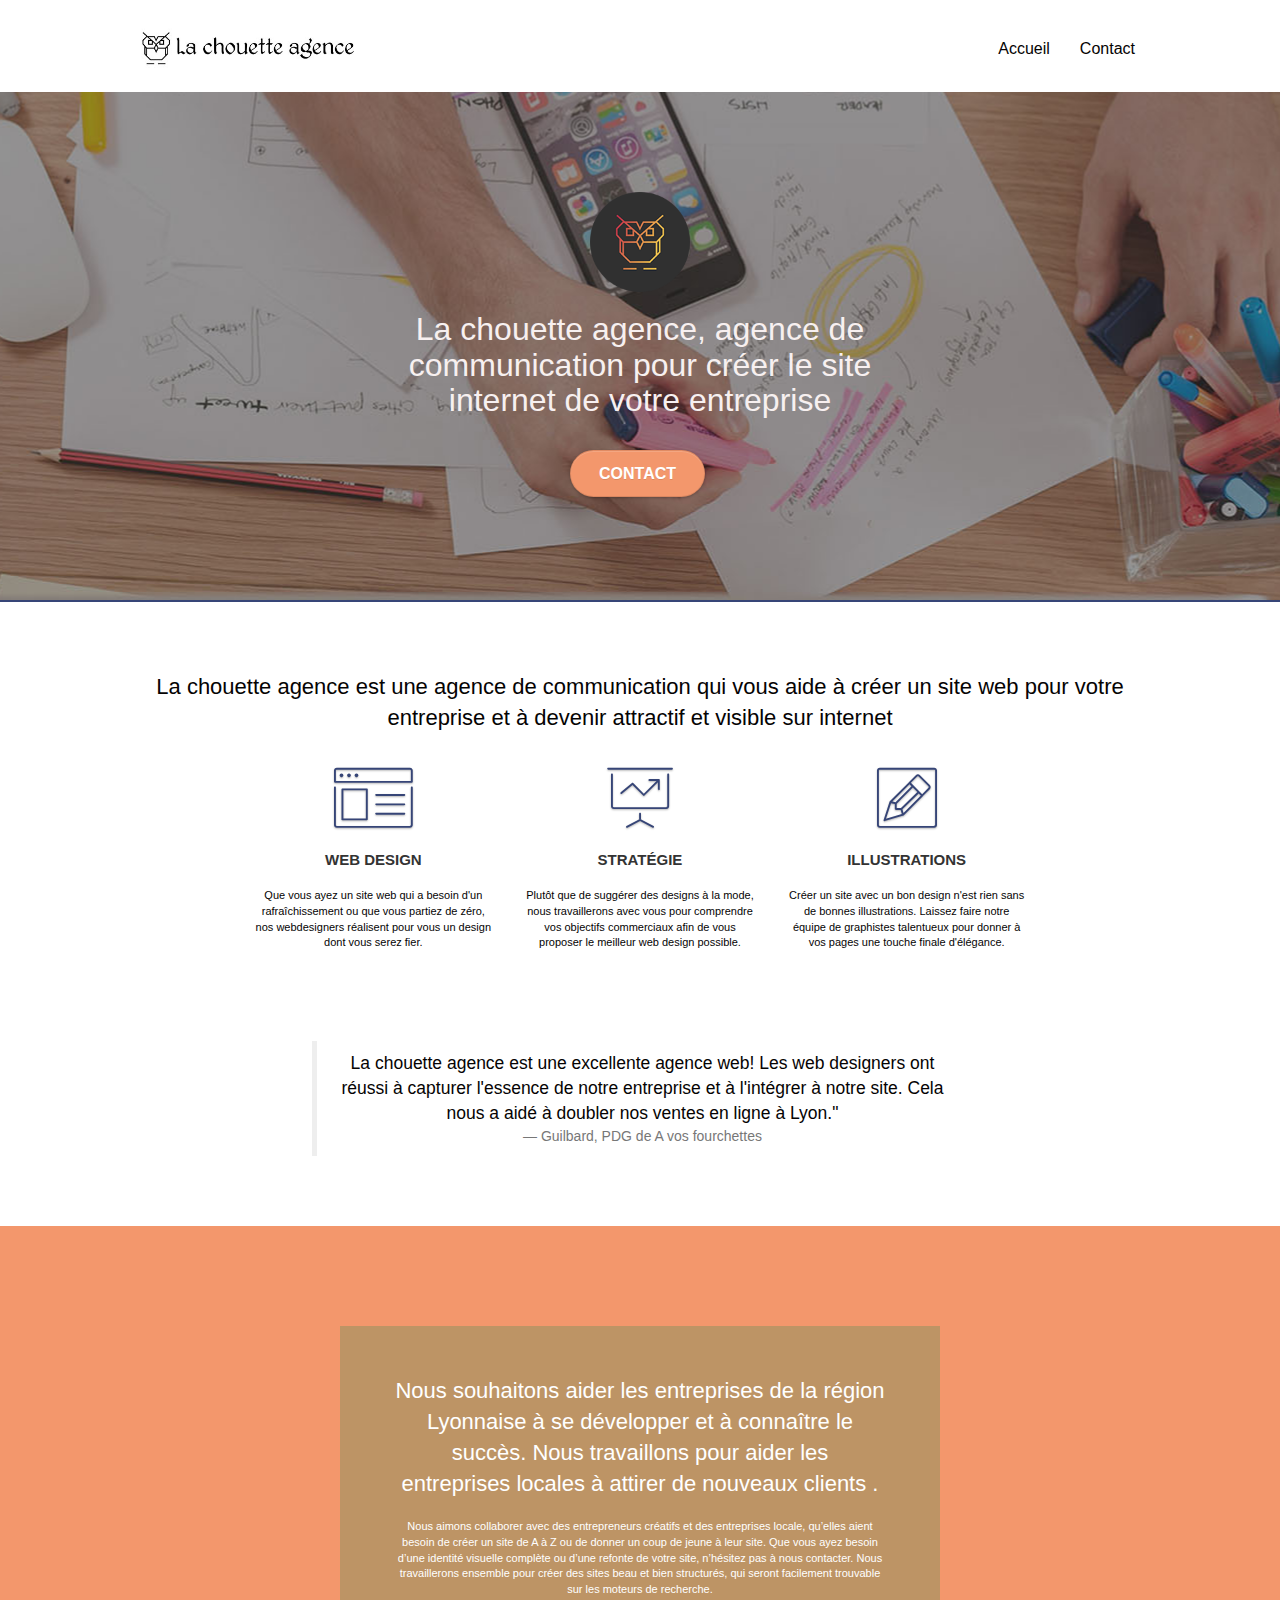
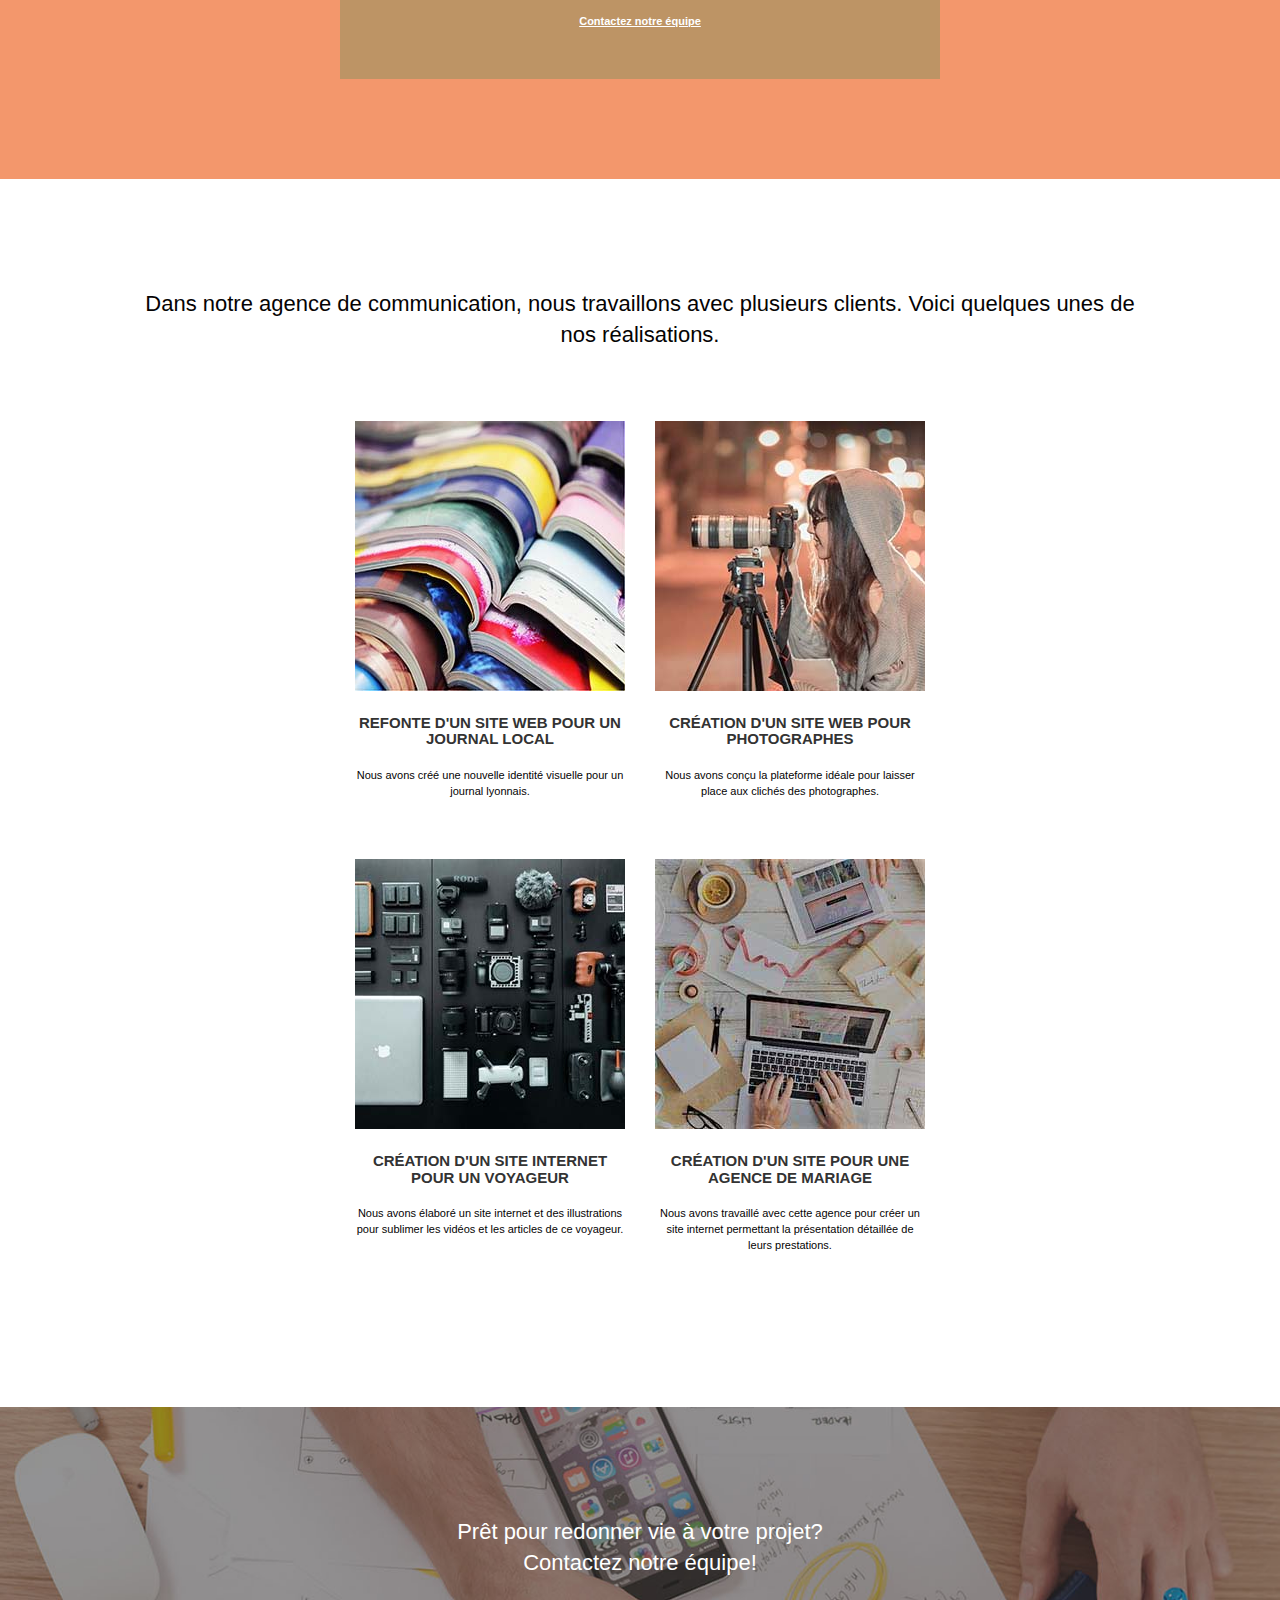
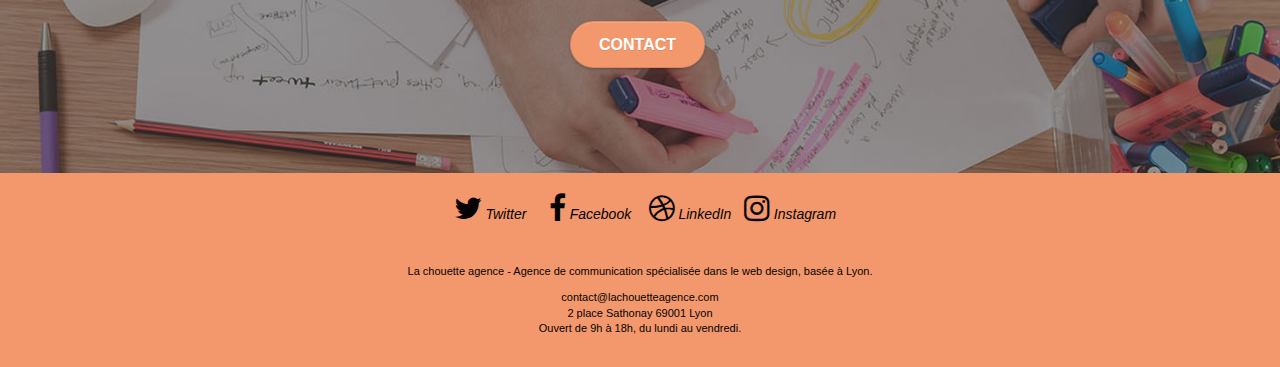
==== index.html @ 5f788b83 "last commit for today" ====
<!doctype html>
<html lang="fr">
<head>
    <meta charset="utf-8">
    <meta name="description" content="La Chouette agence est une agence de communication basée à Lyon, spécialisée dans le web design. Nos webdesigners vous accompagnent pour créer un site internet pour votre entreprise"/>
    <meta name="viewport" content="width=device-width, initial-scale=1.0, viewport-fit=cover">
	<link rel="stylesheet" type="text/css" href="./css/minifiedbootstrap.css">
	<link rel="stylesheet" type="text/css" href="minified.css">
	<link rel="stylesheet" type="text/css" href="./css/minifiedfont-awesome.css">
	<link rel="stylesheet" type="text/css" href="./css/minifiedet-line.css">
	<script src="./js/jquery-2.1.0.js"></script>
	<script src="./js/minifiedbootstrap.js"></script>
	<script src="./js/minifiedblocs.js"></script>
	<script src="./js/minifiedjquery.touchSwipe.js" defer></script>
	<script src="./js/minifiedgmaps.js"></script>
    <title>La Chouette Agence - Accueil</title>
</head>
<body>
     <!-- Principal conteneur -->
     <main class="page-container">
        <!-- bloc-0 -->
        <header class="bloc bgc-white l-bloc " id="bloc-0">
	        <div class="container bloc-sm">
		        <nav class="navbar row">
			        <div class="navbar-header">
						<a class="navbar-brand" href="index.html">
							<img src="images/la-chouette-agence.jpg" alt="logo agence de communication web" height="40"/></a>
							<button id="nav-toggle" type="button" class="ui-navbar-toggle navbar-toggle" data-toggle="collapse" data-target=".navbar-1">
								<span class="sr-only">Toggle navigation</span><span class="icon-bar"></span><span class="icon-bar"></span><span class="icon-bar"></span>
							</button>
					</div>
			        <div class="collapse navbar-collapse navbar-1 special-dropdown-nav">
				        <ul class="site-navigation nav navbar-nav">
					       <li><a href="index.html">Accueil</a></li>
					       <li><a href="contact.html">Contact</a></li>
				        </ul>
			        </div>
		        </nav>
	        </div>
        </header>
<!-- Principal conteneur -->
<!-- bloc-0 -->
<section class="bloc bgc-dark-slate-blue bg-banniere d-bloc bg-t-edge bloc-bg-texture texture-paper b-parallax" id="bloc-1-hero">
    <div class="container bloc-lg">
        <div class="row tight-width-whitespace">
            <div class="col-sm-12">
                <img src="images/logo.png" class="center-block image-resize-mode" width="100" alt="Logo en couleur agence de communication La chouette agence"/>
                <h1 id="first-title" class="text-center hero-bloc-text tc-black ">
                   La chouette agence, agence de communication pour créer le site internet de votre entreprise
                </h1>
                <div class="text-center">
                <a href="contact.html" target="_blank" class="btn btn-lg btn-clean btn-rd cta-hero btn-atomic-tangerine" id="cta-hero">Contact</a>
                </div>
            </div>
        </div>
    </div>
</section>
<!-- bloc-1-presentation END -->
<!-- bloc-2-services -->
        <section class="bloc bgc-white l-bloc" id="bloc-2-services">
	        <div class="container bloc-md">
		        <div class="row">
			        <div class="col-sm-12 text-center">
						<h2>La chouette agence est une agence de communication qui vous aide à créer un site web 
							pour votre entreprise et à devenir attractif et visible sur internet</h2>
			        </div>
		        </div>
		        <div class="row voffset-lg med-width-whitespace">
			        <div class="col-sm-4">
				        <div class="text-center"><span class="et-icon-browser sm-shadow icon-dark-slate-blue icons icon-lg"></span></div>
				          <h3 class="mg-md text-center">Web design</h3>
				            <p class="text-center ">Que vous ayez un site web qui a besoin d'un rafraîchissement ou que vous partiez de zéro, 
					        nos webdesigners réalisent pour vous un design dont vous serez fier.</p>
			        </div>
			        <div class="col-sm-4">
				        <div class="text-center"><span class="et-icon-presentation sm-shadow icon-dark-slate-blue icons icon-lg"></span></div>
				        <h3 class="mg-md text-center">Stratégie</h3>
				            <p class="text-center ">Plutôt que de suggérer des designs à la mode, nous travaillerons avec vous pour
					        comprendre vos objectifs commerciaux afin de vous proposer le meilleur web design possible.</p>
			        </div>
			        <div class="col-sm-4">
				        <div class="text-center"><span class="et-icon-edit sm-shadow icon-dark-slate-blue icons icon-lg"></span></div>
				         <h3 class="mg-md text-center">Illustrations</h3>
				            <p class="text-center ">Créer un site avec un bon design n'est rien sans de bonnes illustrations.
						    Laissez faire notre équipe de graphistes talentueux pour donner à vos pages une touche finale d'élégance.</p>
			        </div>
		        </div>
		        <div class="row voffset-lg voffset">
			        <div class="col-xs-12 col-md-8 col-md-offset-2 text-center">
                        <blockquote>La chouette agence est une excellente agence web! Les web designers ont réussi à capturer l'essence
						de notre entreprise et à l'intégrer à notre site. Cela nous a aidé à doubler nos ventes en ligne à Lyon."
						<footer class="cite">Guilbard, PDG de A vos fourchettes</footer>
						</blockquote>
			        </div>
		        </div>
	        </div>
        </section>
<!-- bloc-2-services END -->
<!-- bloc-3-what-i-do -->
<div class="bloc tc-white bgc-atomic-tangerine bg-presentation d-bloc bloc-bg-texture texture-paper b-parallax" id="bloc-3-what-i-do">
	<div class="container bloc-lg">
		<div class="row tight-width-whitespace black-background">
			<div class="col-sm-12">
				<h2 class="mg-md text-center tc-white">
					Nous souhaitons aider les entreprises de la région Lyonnaise à se développer et à connaître le succès. Nous travaillons pour aider les entreprises locales à attirer de nouveaux clients .<br>
				</h2>
				<p class="text-center white">
					Nous aimons collaborer avec des entrepreneurs créatifs et des entreprises locale, qu’elles aient besoin de créer un site de A à Z ou de donner un coup de jeune à leur site. Que vous ayez besoin d’une identité visuelle complète ou d’une refonte de votre site, n’hésitez pas à nous contacter. Nous travaillerons ensemble pour créer des sites beau et bien structurés, qui seront facilement trouvable sur les moteurs de recherche. <br><br><a class="ltc-white bold-link" href="contact.html">Contactez notre équipe</a><br>
				</p>
			</div>
		</div>
	</div>
</div>
<!-- bloc-3-what-i-do END -->
<!-- bloc-4-portfolio -->
<section class="bloc bgc-white bg-lines-h2-bg bg-repeat l-bloc" id="bloc-4-portfolio">
	<div class="container bloc-lg">
		<div class="row">
			<div class="col-sm-12 text-center">
			  <h2 class="mg-md text-center tc-black">Dans notre agence de communication, nous travaillons avec plusieurs
			   clients. Voici quelques unes de nos réalisations.</h2>
			</div>
		</div>
		<div class="row tight-width-whitespace portfolio-row">
			<div class="col-sm-6">
			  <a href="#" data-lightbox="imgages/livres.jpg" data-gallery-id="gallery-1" 
			  data-caption="Refonte d'un site web pour un journal local" data-frame="snapshot-lb">
			  <img src="images/livres.jpg" alt="Plusieurs livres" class="img-responsive portfolio-thumb" /></a>
			  <h3 class="mg-md text-center">Refonte d'un site web pour un journal local</h3>
				 <p class="text-center">Nous avons créé une nouvelle identité visuelle pour un journal lyonnais.</p>
			</div>
		<div class="col-sm-6"><a href="#" data-lightbox="images/photo.jpg" data-gallery-id="gallery-1" data-caption="Création d'un site web pour photographes" data-frame="snapshot-lb">
			<img src="images/photo.jpg" class="img-responsive portfolio-thumb" alt=" Prise de photos" /></a>
			<h3 class="mg-md text-center">Création d'un site web pour photographes</h3>
			<p class="text-center">Nous avons conçu la plateforme idéale pour laisser place aux clichés des photographes.</p>
		</div>
		</div>
		<div class="row tight-width-whitespace portfolio-row">
			<div class="col-sm-6">
				<a href="#" data-lightbox="images/kit.jpg" data-gallery-id="gallery-1" data-caption="Création d'un site internet pour un voyageur" data-frame="snapshot-lb">
					<img src="images/kit.jpg" class="img-responsive portfolio-thumb" alt="Kit électronique de voyage"/></a>
				<h3 class="mg-md text-center">Création d'un site internet pour un voyageur</h3>
				   <p class="text-center">Nous avons élaboré un site internet et des illustrations pour sublimer les vidéos
					et les articles de ce voyageur.</p>
			</div>
			<div class="col-sm-6">
				<a href="#" data-lightbox="images/bureau.jpg" data-gallery-id="gallery-1" data-caption="Conception d'un site pour une agence de mariage" data-frame="snapshot-lb">
					<img src="images/bureau.jpg" class="img-responsive portfolio-thumb" alt="Travail sur un bureau" /></a>
				<h3 class="mg-md text-center">Création d'un site pour une agence de mariage</h3>
				<p class="text-center">Nous avons travaillé avec cette agence pour créer un site internet permettant
				 la présentation détaillée de leurs prestations.</p>
			</div>
		</div>
	</div>
</section>

<section class="bloc bgc-dark-slate-blue bg-banniere d-bloc bloc-bg-texture texture-paper" id="bloc-5-cta">
    <div class="container bloc-lg">
        <div class="row">
            <h2 id="last-access" class="mg-md text-center tc-white">Prêt pour redonner vie à votre projet?<br/>Contactez notre équipe!</h2>
            <div class="col-sm-12 text-center">
            <a href="contact.html" class="btn btn-atomic-tangerine btn-clean btn-rd btn-lg cta-hero">Contact</a>
            </div>
        </div>
    </div>
</section><!-- bloc-5-cta END -->
<section class="bloc bgc-atomic-tangerine d-bloc" id="bloc-8">
	<div class="container bloc-sm">
		<div class="row">
			<div class="col-sm-12">
				<div class="row row-no-gutters social">
					<div class="col-sm-3">
						<div class="text-center">
						<a class="social" href="www.twitter.com" target="_blank"><span class="fa fa-twitter icon-md"></span>  <em>Twitter</em></a>
						</div>
					</div>
					<div class="col-sm-3">
						<div class="text-center">
						  <a class="social" href="www.facebook.com" target="_blank"><span class="fa fa-facebook icon-md"></span>  <em>Facebook</em></a>
						</div>
					</div>
					<div class="col-sm-3">
					<div class="text-center">
						<a class="social" href="www.linkedin.com" target="_blank"><span class="fa fa-dribbble icon-md"></span>  <em>LinkedIn</em></a>
					</div>
					</div>
					<div class="col-sm-3">
						<div class="text-center">
						<a class="social" href="www.instagram.com" target="_blank"><span class="fa fa-instagram icon-md"></span>  <em>Instagram</em></a>
						</div>
					</div>
				</div>
			</div>
		</div>
	</div>
</section>
    <!-- Footer - bloc-8 -->    
<footer class="bloc bgc-atomic-tangerine d-bloc">
        <div class="container bloc-sm">
            <div class="row">
                <div class="col-sm-12">
					<p class="text-center dark">La chouette agence - Agence de communication
					 spécialisée dans le web design, basée à Lyon.</p>
					<p class="text-center dark">contact@lachouetteagence.com<br>2 place Sathonay 69001 Lyon<br>
						Ouvert de 9h à 18h, du lundi au vendredi.</p>
					 
                </div>
            </div>	
        </div>	     
</footer><!-- Footer - bloc-8 END -->

<!-- Principal conteneur END -->
     </main>

	</body>
</html>
---- minified.css ----
body{margin:0;padding:0;background:#FFF;overflow-x:hidden;-webkit-font-smoothing:antialiased;-moz-osx-font-smoothing:grayscale}a,button{transition:all .3s ease-in-out;outline:none!important}a:hover{text-decoration:none;cursor:pointer}#page-loading-blocs-notifaction{position:fixed;top:0;bottom:0;width:100%;z-index:100000;background:#FFF url(img/pageload-spinner.gif) no-repeat center center}.bloc{width:100%;clear:both;background:50% 50% no-repeat;padding:0 50px;-webkit-background-size:cover;-moz-background-size:cover;-o-background-size:cover;background-size:cover;position:relative}.bloc .container{padding-left:0;padding-right:0}.bloc-lg{padding:100px 50px}.bloc-md{padding:50px}.bloc-sm{padding:20px 50px}.bg-center,.bg-l-edge,.bg-r-edge,.bg-t-edge,.bg-b-edge,.bg-tl-edge,.bg-bl-edge,.bg-tr-edge,.bg-br-edge,.bg-repeat{-webkit-background-size:auto!important;-moz-background-size:auto!important;-o-background-size:auto!important;background-size:auto!important}.bg-repeat{background:repeat}.bg-t-edge{background:top no-repeat}.bloc-bg-texture::before{content:"";background-size:2px 2px;position:absolute;top:0;bottom:0;left:0;right:0}.b-parallax{background-attachment:fixed}.d-bloc{color:rgba(255,255,255,.7)}.d-bloc button:hover{color:rgba(255,255,255,.9)}.d-bloc .icon-round,.d-bloc .icon-square,.d-bloc .icon-rounded,.d-bloc .icon-semi-rounded-a,.d-bloc .icon-semi-rounded-b{border-color:rgba(255,255,255,.9)}.d-bloc .divider-h span{border-color:rgba(255,255,255,.2)}.d-bloc .a-btn,.d-bloc .navbar a,.d-bloc .navbar-brand,.d-bloc h1 a,.d-bloc h2 a,.d-bloc h3 a,.d-bloc h4 a,.d-bloc h5 a,.d-bloc h6 a,.d-bloc p a{color:rgba(255,255,255,.6)}.d-bloc a .icon-sm,.d-bloc a .icon-md,.d-bloc a .icon-lg,.d-bloc a .icon-xl{color:#050303}.d-bloc .a-btn:hover,.d-bloc .navbar a:hover,.d-bloc .navbar-brand:hover,.d-bloc a:hover .icon-sm,.d-bloc a:hover .icon-md,.d-bloc a:hover .icon-lg,.d-bloc a:hover .icon-xl,.d-bloc h1 a:hover,.d-bloc h2 a:hover,.d-bloc h3 a:hover,.d-bloc h4 a:hover,.d-bloc h5 a:hover,.d-bloc h6 a:hover,.d-bloc p a:hover{color:rgba(255,255,255,1)}.d-bloc .navbar-toggle .icon-bar{background:rgba(255,255,255,1)}.d-bloc .btn-wire,.d-bloc .btn-wire:hover{color:rgba(255,255,255,1);border-color:rgba(255,255,255,1)}.d-bloc .panel{color:rgba(0,0,0,.5)}.d-bloc .panel button:hover{color:rgba(0,0,0,.7)}.d-bloc .panel icon{border-color:rgba(0,0,0,.7)}.d-bloc .panel .divider-h span{border-color:rgba(0,0,0,.1)}.d-bloc .panel .a-btn{color:rgba(0,0,0,.6)}.d-bloc .panel .a-btn:hover{color:rgba(0,0,0,1)}.d-bloc .panel .btn-wire,.d-bloc .panel .btn-wire:hover{color:rgba(0,0,0,.7);border-color:rgba(0,0,0,.3)}.d-bloc .panel,.l-bloc{color:#050303}.d-bloc .panel button:hover,.l-bloc button:hover{color:#050303}.l-bloc .icon-round,.l-bloc .icon-square,.l-bloc .icon-rounded,.l-bloc .icon-semi-rounded-a,.l-bloc .icon-semi-rounded-b{border-color:rgba(0,0,0,.7)}.d-bloc .panel .divider-h span,.l-bloc .divider-h span{border-color:rgba(0,0,0,.1)}.d-bloc .panel .a-btn,.l-bloc .a-btn,.l-bloc .navbar a,.l-bloc .navbar-brand,.l-bloc a .icon-sm,.l-bloc a .icon-md,.l-bloc a .icon-lg,.l-bloc a .icon-xl,.l-bloc h1 a,.l-bloc h2 a,.l-bloc h3 a,.l-bloc h4 a,.l-bloc h5 a,.l-bloc h6 a,.l-bloc p a{color:#050303}.d-bloc .panel .a-btn:hover,.l-bloc .a-btn:hover,.l-bloc .navbar a:hover,.l-bloc .navbar-brand:hover,.l-bloc a:hover .icon-sm,.l-bloc a:hover .icon-md,.l-bloc a:hover .icon-lg,.l-bloc a:hover .icon-xl,.l-bloc h1 a:hover,.l-bloc h2 a:hover,.l-bloc h3 a:hover,.l-bloc h4 a:hover,.l-bloc h5 a:hover,.l-bloc h6 a:hover,.l-bloc p a:hover{color:#050303}.l-bloc a:hover .icon-sm,.l-bloc a:hover .icon-md,.l-bloc a:hover .icon-lg,.l-bloc a:hover .icon-xl{color:#f7f0f0}.l-bloc .navbar-toggle .icon-bar{color:rgba(0,0,0,.6)}.d-bloc .panel .btn-wire,.d-bloc .panel .btn-wire:hover,.l-bloc .btn-wire,.l-bloc .btn-wire:hover{color:rgba(0,0,0,.7);border-color:rgba(0,0,0,.3)}.voffset{margin-top:30px}.voffset-lg{margin-top:80px}.row-no-gutters{margin-right:0;margin-left:0}.row.row-no-gutters>[class^="col-"],.row.row-no-gutters>[class*=" col-"]{padding-right:0;padding-left:0}#bloc-1-hero h1{font-size:32px}.navbar{margin-bottom:0;z-index:1}.navbar-brand{height:auto;padding:3px 15px;font-size:25px;font-weight:400;font-weight:600;line-height:44px}.navbar-brand img{max-height:200px;margin:0 5px 0 0;display:inline}.navbar-brand img[src$=svg]{min-width:100px}.nav-center .navbar-brand img{margin:0}.navbar .nav{padding-top:2px;margin-right:-16px;float:right;z-index:1}.nav>li{float:left;margin-top:4px;font-size:16px}.navbar-nav .open .dropdown-menu>li>a{text-align:inherit}.nav>li a:hover,.nav>li a:focus{background:transparent}.navbar-toggle{margin:10px 10px 0 0;border:0}.navbar-toggle:hover{background:transparent!important}.navbar-toggle .icon-bar{background-color:rgba(0,0,0,.5);width:26px}.nav-invert .navbar .nav{float:left}.nav-invert .navbar-header,.nav-invert .navbar-brand{float:right;position:relative;z-index:2}@media (min-width:768px){.site-navigation{position:absolute;top:50%;right:20px;transform:translate(0,-50%);-webkit-transform:translateY(-50%)}.nav>li .dropdown-menu a,.nav>li .dropdown-menu a:hover{color:#484848}.nav-invert .site-navigation{left:0;right:0}.nav-center{text-align:center}.nav-center .navbar-header{width:100%}.nav-center .navbar-header,.nav-center .navbar-brand,.nav-center .nav>li{float:none;display:inline-block}.nav-center .site-navigation{position:relative;width:100%;right:0;margin-right:0;margin-top:20px}.nav-center.mini-nav .navbar-toggle{float:none;margin:10px auto 0}}.nav>li>.dropdown a{background:none!important;display:block;padding:14px 15px}nav .caret{margin:0 5px}.dropdown-menu .dropdown-menu{top:-8px;left:100%}.dropdown-menu .dropmenu-flow-right{top:100%;left:0;margin-left:-1px;border-top-left-radius:0;border-top-right-radius:0}.dropdown-menu .dropdown span{border:4px solid #000;border-top-color:transparent;border-right-color:transparent;border-bottom-color:transparent;margin:6px -5px 0 0!important;float:right}.mg-md{margin-top:10px;margin-bottom:20px}.mg-lg{margin-top:10px;margin-bottom:40px}.btn{margin:0 5px 5px 0}.btn.pull-right{margin:0 0 5px 5px}.btn-d,.btn-d:hover,.btn-d:focus{color:#FFF;background:rgba(0,0,0,.3)}button{outline:none!important}.btn-rd{border-radius:40px}.btn-clean{border:1px solid rgba(0,0,0,.08);border-bottom-color:rgba(0,0,0,.1);text-shadow:0 1px 0 rgba(0,0,1,.1);box-shadow:0 1px 3px rgba(0,0,1,.25),inset 0 1px 0 0 rgba(255,255,255,.15)}.icon-md{font-size:30px!important}.icon-lg{font-size:60px!important}.sm-shadow{text-shadow:0 1px 2px rgba(0,0,0,.3)}.panel-sq,.panel-sq .panel-heading,.panel-sq .panel-footer{border-radius:0}.panel-rd{border-radius:30px}.panel-rd .panel-heading{border-radius:29px 29px 0 0}.panel-rd .panel-footer{border-radius:0 0 29px 29px}.form-control{border-color:rgba(0,0,0,.1);box-shadow:none}.scrollToTop{width:40px;height:40px;position:fixed;bottom:20px;right:20px;opacity:0;z-index:500;transition:all .3s ease-in-out}.scrollToTop span{margin-top:6px}.showScrollTop{font-size:14px;opacity:1}a[data-lightbox]{position:relative;display:block;text-align:center}a[data-lightbox]:hover::before{content:"+";font-family:"HelveticaNeue-Light","Helvetica Neue Light","Helvetica Neue",Helvetica,Arial;font-size:32px;width:50px;height:50px;margin-left:-25px;border-radius:50%;background:rgba(0,0,0,.6);color:#FFF;font-weight:100;z-index:1;position:absolute;top:50%;transform:translateY(-50%);-webkit-transform:translateY(-50%)}a[data-lightbox]:hover img{opacity:.6;-webkit-animation-fill-mode:none;animation-fill-mode:none}#lightbox-modal{display:flex;align-items:center}#lightbox-modal .modal-dialog{width:90%;max-width:900px;margin:0 auto 0}#lightbox-modal .modal-dialog img{max-height:90vh;margin:0 auto}.lightbox-caption{padding:20px;color:#FFF;background:rgba(0,0,0,.5);position:absolute;left:15px;right:15px;bottom:5px}.close-lightbox{color:#FFF;font-size:30px;position:absolute;top:20px;right:20px;z-index:20;background:rgba(0,0,0,.5);border:none;line-height:30px;padding:0 9px 5px;opacity:.3}.close-lightbox:hover,.next-lightbox:hover,.prev-lightbox:hover{opacity:1;color:#FFF}.next-lightbox,.prev-lightbox{font-size:20px;color:rgba(255,255,255,.9);background:rgba(0,0,0,.5);transition:all .2s ease-in-out;position:absolute;top:45%;z-index:1;opacity:.4}.next-lightbox{padding:6px 8px 1px 13px;right:25px}.prev-lightbox{padding:6px 13px 1px 10px;left:25px}.snapshot-lb .modal-body{padding-bottom:45px}.snapshot-lb .lightbox-caption{padding:0;color:rgba(0,0,0,.5);background:none}h2,h3,p,label,.btn,a{font-family:"helvetica";font-weight:400;color:#050303}.container{max-width:1000px}.hero-bloc-text{font-size:38px}.hero-bloc-text-sub{font-size:36px}.statement-bloc-text{line-height:26px;font-style:italic;font-size:20px;text-align:center;font-weight:lighter;max-width:520px;margin:auto auto auto auto}p{font-size:11px}.tight-width-whitespace{max-width:600px;margin:auto auto auto auto}.h1{font-size:20px;font-family:"Open Sans"}.cta-hero{margin-top:22px;color:#FFFFFF!important;text-transform:uppercase;padding:12px 28px 12px 28px;font-size:16px;font-weight:700}.social{max-width:400px;margin:auto auto auto auto}h2{font-size:22px;line-height:1.4em}h3{font-size:15px;text-transform:uppercase;font-weight:700;color:#333333!important}.med-width-whitespace{max-width:800px;margin:auto auto auto auto;box-shadow:0 0 0 #000}h1{color:#f7f0f0}h4{color:#333333!important}.icons{margin-bottom:14px;margin-top:24px}.white{color:#FFFFFF!important}.portfolio-thumb{margin-bottom:24px}.portfolio-row{margin-bottom:44px;margin-top:50px}.avatar{box-shadow:0 4px 9px rgba(0,0,0,.3)}.black-background{background-color:rgba(165,147,99,.7);padding:40px 40px 40px 40px}.bold-link{font-weight:900;text-decoration:underline!important}.bgc-white{background-color:#FFF}.bgc-dark-slate-blue{background-color:#364577}.bgc-atomic-tangerine{background-color:#F3976C}.tc-white{color:#fff}.btn-atomic-tangerine{background:#F3976C;color:#FFFFFF!important}.btn-atomic-tangerine:hover{background:#c27956!important;color:#FFFFFF!important}.ltc-white{color:#FFFFFF!important}.ltc-white:hover{color:#cccccc!important}.ltc-atomic-tangerine{color:#F3976C!important}.ltc-atomic-tangerine:hover{color:#c27956!important}.icon-dark-slate-blue{color:#364577!important;border-color:#364577!important}.bg-banniere{background-image:url(images/la-chouette-agence-banniere.jpg)}.bg-presentation{background-image:url(images/image-de-presentation.jpg)}@media (max-width:1024px){.bloc{padding-left:20px;padding-right:20px}.bloc.full-width-bloc,.bloc-tile-2.full-width-bloc .container,.bloc-tile-3.full-width-bloc .container,.bloc-tile-4.full-width-bloc .container{padding-left:0;padding-right:0}}@media (max-width:992px) and (min-width:768px){.navbar .nav{max-width:80%}.nav-center.navbar .nav{max-width:100%}}@media only screen and (min-device-width:768px) and (max-device-width:1024px) and (orientation:landscape){.b-parallax{background-attachment:scroll}}@media only screen and (min-device-width:1024px) and (max-device-width:1366px) and (-webkit-min-device-pixel-ratio:1.5){.b-parallax{background-attachment:scroll}}@media (max-width:991px){.container{width:100%}.b-parallax{background-attachment:scroll}.page-container,#hero-bloc{overflow-x:hidden;position:relative}.bloc{padding-left:constant(safe-area-inset-left);padding-right:constant(safe-area-inset-right)}.bloc-group,.bloc-group .bloc{display:block;width:100%}.bloc-fill-screen .fill-bloc-top-edge,.bloc-fill-screen .fill-bloc-bottom-edge{padding:0 20px;padding-left:constant(safe-area-inset-left);padding-right:constant(safe-area-inset-right)}}@media (max-width:767px){.page-container{overflow-x:hidden;position:relative}h1,h2,h3,h4,h5,h6,p,#disqus_thread{padding-left:10px!important;padding-right:10px!important}.b-parallax{background-attachment:scroll}.navbar .nav{padding-top:0;border-top:1px solid rgba(0,0,0,.2);float:none!important}.navbar.row{margin-left:0;margin-right:0}.site-navigation{position:inherit;transform:none;-webkit-transform:none;-ms-transform:none}.nav>li{margin-top:0;border-bottom:1px solid rgba(0,0,0,.1);background:rgba(0,0,0,.05);text-align:left;padding-left:15px;width:100%}.nav>li:hover{background:rgba(0,0,0,.08)}.dropdown .dropdown a .caret{float:none;margin:5px 0 0 10px!important;border:4px solid #000;border-bottom-color:transparent;border-right-color:transparent;border-left-color:transparent}#hero-bloc .navbar .nav{background:rgba(0,0,0,.8)}#hero-bloc .navbar .nav a{color:rgba(255,255,255,.6)}.hero{padding:50px 0}.hero-nav{left:-1px;right:-1px}.navbar-collapse{padding:0;overflow-x:hidden;-webkit-box-shadow:none;box-shadow:none}.navbar-brand img{max-height:40px;width:auto}.nav-invert .navbar-header{float:none;width:100%}.nav-invert .navbar-toggle{float:left;margin-left:10px}.bloc{padding-left:0;padding-right:0}.bloc-xxl,.bloc-xl,.bloc-lg{padding:40px 0}.bloc-sm,.bloc-md{padding-left:0;padding-right:0}.bloc-tile-2 .container,.bloc-tile-3 .container,.bloc-tile-4 .container,.bloc-fill-screen .fill-bloc-top-edge,.bloc-fill-screen .fill-bloc-bottom-edge{padding-left:0;padding-right:0}.a-block{padding:0 10px}.btn-dwn{display:none}.voffset{margin-top:5px}.voffset-md{margin-top:20px}.voffset-lg{margin-top:30px}form{padding:5px}.close-lightbox{display:inline-block}.blocsapp-device-iphone5{background-size:216px 425px;padding-top:60px;width:216px;height:425px}.blocsapp-device-iphone5 img{width:180px;height:320px}}@media (max-width:400px){.bloc{padding-left:0;padding-right:0}}@media (max-width:767px){.bloc-mob-center-text{text-align:center}}
---- css/minifiedfont-awesome.css ----
/*!
 *  Font Awesome 4.7.0 by @davegandy - http://fontawesome.io - @fontawesome
 *  License - http://fontawesome.io/license (Font: SIL OFL 1.1, CSS: MIT License)
 */
 @font-face{font-family:'FontAwesome';src:url(../fonts/fontawesome-webfont.eot?v=4.7.0);src:url('../fonts/fontawesome-webfont.eot?#iefix&v=4.7.0') format('embedded-opentype'),url(../fonts/fontawesome-webfont.woff2?v=4.7.0) format('woff2'),url(../fonts/fontawesome-webfont.woff?v=4.7.0) format('woff'),url(../fonts/fontawesome-webfont.ttf?v=4.7.0) format('truetype'),url('../fonts/fontawesome-webfont.svg?v=4.7.0#fontawesomeregular') format('svg');font-weight:400;font-style:normal}.fa{display:inline-block;font:normal normal normal 14px/1 FontAwesome;font-size:inherit;text-rendering:auto;-webkit-font-smoothing:antialiased;-moz-osx-font-smoothing:grayscale}.fa-lg{font-size:1.33333333em;line-height:.75em;vertical-align:-15%}.fa-2x{font-size:2em}.fa-3x{font-size:3em}.fa-4x{font-size:4em}.fa-5x{font-size:5em}.fa-fw{width:1.28571429em;text-align:center}.fa-ul{padding-left:0;margin-left:2.14285714em;list-style-type:none}.fa-ul>li{position:relative}.fa-li{position:absolute;left:-2.14285714em;width:2.14285714em;top:.14285714em;text-align:center}.fa-li.fa-lg{left:-1.85714286em}.fa-border{padding:.2em .25em .15em;border:solid .08em #eee;border-radius:.1em}.fa-pull-left{float:left}.fa-pull-right{float:right}.fa.fa-pull-left{margin-right:.3em}.fa.fa-pull-right{margin-left:.3em}.pull-right{float:right}.pull-left{float:left}.fa.pull-left{margin-right:.3em}.fa.pull-right{margin-left:.3em}.fa-spin{-webkit-animation:fa-spin 2s infinite linear;animation:fa-spin 2s infinite linear}.fa-pulse{-webkit-animation:fa-spin 1s infinite steps(8);animation:fa-spin 1s infinite steps(8)}@-webkit-keyframes fa-spin{0%{-webkit-transform:rotate(0deg);transform:rotate(0deg)}100%{-webkit-transform:rotate(359deg);transform:rotate(359deg)}}@keyframes fa-spin{0%{-webkit-transform:rotate(0deg);transform:rotate(0deg)}100%{-webkit-transform:rotate(359deg);transform:rotate(359deg)}}.fa-rotate-90{-ms-filter:"progid:DXImageTransform.Microsoft.BasicImage(rotation=1)";-webkit-transform:rotate(90deg);-ms-transform:rotate(90deg);transform:rotate(90deg)}.fa-rotate-180{-ms-filter:"progid:DXImageTransform.Microsoft.BasicImage(rotation=2)";-webkit-transform:rotate(180deg);-ms-transform:rotate(180deg);transform:rotate(180deg)}.fa-rotate-270{-ms-filter:"progid:DXImageTransform.Microsoft.BasicImage(rotation=3)";-webkit-transform:rotate(270deg);-ms-transform:rotate(270deg);transform:rotate(270deg)}.fa-flip-horizontal{-ms-filter:"progid:DXImageTransform.Microsoft.BasicImage(rotation=0, mirror=1)";-webkit-transform:scale(-1,1);-ms-transform:scale(-1,1);transform:scale(-1,1)}.fa-flip-vertical{-ms-filter:"progid:DXImageTransform.Microsoft.BasicImage(rotation=2, mirror=1)";-webkit-transform:scale(1,-1);-ms-transform:scale(1,-1);transform:scale(1,-1)}:root .fa-rotate-90,:root .fa-rotate-180,:root .fa-rotate-270,:root .fa-flip-horizontal,:root .fa-flip-vertical{filter:none}.fa-stack{position:relative;display:inline-block;width:2em;height:2em;line-height:2em;vertical-align:middle}.fa-stack-1x,.fa-stack-2x{position:absolute;left:0;width:100%;text-align:center}.fa-stack-1x{line-height:inherit}.fa-stack-2x{font-size:2em}.fa-inverse{color:#fff}.fa-glass:before{content:"\f000"}.fa-music:before{content:"\f001"}.fa-search:before{content:"\f002"}.fa-envelope-o:before{content:"\f003"}.fa-heart:before{content:"\f004"}.fa-star:before{content:"\f005"}.fa-star-o:before{content:"\f006"}.fa-user:before{content:"\f007"}.fa-film:before{content:"\f008"}.fa-th-large:before{content:"\f009"}.fa-th:before{content:"\f00a"}.fa-th-list:before{content:"\f00b"}.fa-check:before{content:"\f00c"}.fa-remove:before,.fa-close:before,.fa-times:before{content:"\f00d"}.fa-search-plus:before{content:"\f00e"}.fa-search-minus:before{content:"\f010"}.fa-power-off:before{content:"\f011"}.fa-signal:before{content:"\f012"}.fa-gear:before,.fa-cog:before{content:"\f013"}.fa-trash-o:before{content:"\f014"}.fa-home:before{content:"\f015"}.fa-file-o:before{content:"\f016"}.fa-clock-o:before{content:"\f017"}.fa-road:before{content:"\f018"}.fa-download:before{content:"\f019"}.fa-arrow-circle-o-down:before{content:"\f01a"}.fa-arrow-circle-o-up:before{content:"\f01b"}.fa-inbox:before{content:"\f01c"}.fa-play-circle-o:before{content:"\f01d"}.fa-rotate-right:before,.fa-repeat:before{content:"\f01e"}.fa-refresh:before{content:"\f021"}.fa-list-alt:before{content:"\f022"}.fa-lock:before{content:"\f023"}.fa-flag:before{content:"\f024"}.fa-headphones:before{content:"\f025"}.fa-volume-off:before{content:"\f026"}.fa-volume-down:before{content:"\f027"}.fa-volume-up:before{content:"\f028"}.fa-qrcode:before{content:"\f029"}.fa-barcode:before{content:"\f02a"}.fa-tag:before{content:"\f02b"}.fa-tags:before{content:"\f02c"}.fa-book:before{content:"\f02d"}.fa-bookmark:before{content:"\f02e"}.fa-print:before{content:"\f02f"}.fa-camera:before{content:"\f030"}.fa-font:before{content:"\f031"}.fa-bold:before{content:"\f032"}.fa-italic:before{content:"\f033"}.fa-text-height:before{content:"\f034"}.fa-text-width:before{content:"\f035"}.fa-align-left:before{content:"\f036"}.fa-align-center:before{content:"\f037"}.fa-align-right:before{content:"\f038"}.fa-align-justify:before{content:"\f039"}.fa-list:before{content:"\f03a"}.fa-dedent:before,.fa-outdent:before{content:"\f03b"}.fa-indent:before{content:"\f03c"}.fa-video-camera:before{content:"\f03d"}.fa-photo:before,.fa-image:before,.fa-picture-o:before{content:"\f03e"}.fa-pencil:before{content:"\f040"}.fa-map-marker:before{content:"\f041"}.fa-adjust:before{content:"\f042"}.fa-tint:before{content:"\f043"}.fa-edit:before,.fa-pencil-square-o:before{content:"\f044"}.fa-share-square-o:before{content:"\f045"}.fa-check-square-o:before{content:"\f046"}.fa-arrows:before{content:"\f047"}.fa-step-backward:before{content:"\f048"}.fa-fast-backward:before{content:"\f049"}.fa-backward:before{content:"\f04a"}.fa-play:before{content:"\f04b"}.fa-pause:before{content:"\f04c"}.fa-stop:before{content:"\f04d"}.fa-forward:before{content:"\f04e"}.fa-fast-forward:before{content:"\f050"}.fa-step-forward:before{content:"\f051"}.fa-eject:before{content:"\f052"}.fa-chevron-left:before{content:"\f053"}.fa-chevron-right:before{content:"\f054"}.fa-plus-circle:before{content:"\f055"}.fa-minus-circle:before{content:"\f056"}.fa-times-circle:before{content:"\f057"}.fa-check-circle:before{content:"\f058"}.fa-question-circle:before{content:"\f059"}.fa-info-circle:before{content:"\f05a"}.fa-crosshairs:before{content:"\f05b"}.fa-times-circle-o:before{content:"\f05c"}.fa-check-circle-o:before{content:"\f05d"}.fa-ban:before{content:"\f05e"}.fa-arrow-left:before{content:"\f060"}.fa-arrow-right:before{content:"\f061"}.fa-arrow-up:before{content:"\f062"}.fa-arrow-down:before{content:"\f063"}.fa-mail-forward:before,.fa-share:before{content:"\f064"}.fa-expand:before{content:"\f065"}.fa-compress:before{content:"\f066"}.fa-plus:before{content:"\f067"}.fa-minus:before{content:"\f068"}.fa-asterisk:before{content:"\f069"}.fa-exclamation-circle:before{content:"\f06a"}.fa-gift:before{content:"\f06b"}.fa-leaf:before{content:"\f06c"}.fa-fire:before{content:"\f06d"}.fa-eye:before{content:"\f06e"}.fa-eye-slash:before{content:"\f070"}.fa-warning:before,.fa-exclamation-triangle:before{content:"\f071"}.fa-plane:before{content:"\f072"}.fa-calendar:before{content:"\f073"}.fa-random:before{content:"\f074"}.fa-comment:before{content:"\f075"}.fa-magnet:before{content:"\f076"}.fa-chevron-up:before{content:"\f077"}.fa-chevron-down:before{content:"\f078"}.fa-retweet:before{content:"\f079"}.fa-shopping-cart:before{content:"\f07a"}.fa-folder:before{content:"\f07b"}.fa-folder-open:before{content:"\f07c"}.fa-arrows-v:before{content:"\f07d"}.fa-arrows-h:before{content:"\f07e"}.fa-bar-chart-o:before,.fa-bar-chart:before{content:"\f080"}.fa-twitter-square:before{content:"\f081"}.fa-facebook-square:before{content:"\f082"}.fa-camera-retro:before{content:"\f083"}.fa-key:before{content:"\f084"}.fa-gears:before,.fa-cogs:before{content:"\f085"}.fa-comments:before{content:"\f086"}.fa-thumbs-o-up:before{content:"\f087"}.fa-thumbs-o-down:before{content:"\f088"}.fa-star-half:before{content:"\f089"}.fa-heart-o:before{content:"\f08a"}.fa-sign-out:before{content:"\f08b"}.fa-linkedin-square:before{content:"\f08c"}.fa-thumb-tack:before{content:"\f08d"}.fa-external-link:before{content:"\f08e"}.fa-sign-in:before{content:"\f090"}.fa-trophy:before{content:"\f091"}.fa-github-square:before{content:"\f092"}.fa-upload:before{content:"\f093"}.fa-lemon-o:before{content:"\f094"}.fa-phone:before{content:"\f095"}.fa-square-o:before{content:"\f096"}.fa-bookmark-o:before{content:"\f097"}.fa-phone-square:before{content:"\f098"}.fa-twitter:before{content:"\f099"}.fa-facebook-f:before,.fa-facebook:before{content:"\f09a"}.fa-github:before{content:"\f09b"}.fa-unlock:before{content:"\f09c"}.fa-credit-card:before{content:"\f09d"}.fa-feed:before,.fa-rss:before{content:"\f09e"}.fa-hdd-o:before{content:"\f0a0"}.fa-bullhorn:before{content:"\f0a1"}.fa-bell:before{content:"\f0f3"}.fa-certificate:before{content:"\f0a3"}.fa-hand-o-right:before{content:"\f0a4"}.fa-hand-o-left:before{content:"\f0a5"}.fa-hand-o-up:before{content:"\f0a6"}.fa-hand-o-down:before{content:"\f0a7"}.fa-arrow-circle-left:before{content:"\f0a8"}.fa-arrow-circle-right:before{content:"\f0a9"}.fa-arrow-circle-up:before{content:"\f0aa"}.fa-arrow-circle-down:before{content:"\f0ab"}.fa-globe:before{content:"\f0ac"}.fa-wrench:before{content:"\f0ad"}.fa-tasks:before{content:"\f0ae"}.fa-filter:before{content:"\f0b0"}.fa-briefcase:before{content:"\f0b1"}.fa-arrows-alt:before{content:"\f0b2"}.fa-group:before,.fa-users:before{content:"\f0c0"}.fa-chain:before,.fa-link:before{content:"\f0c1"}.fa-cloud:before{content:"\f0c2"}.fa-flask:before{content:"\f0c3"}.fa-cut:before,.fa-scissors:before{content:"\f0c4"}.fa-copy:before,.fa-files-o:before{content:"\f0c5"}.fa-paperclip:before{content:"\f0c6"}.fa-save:before,.fa-floppy-o:before{content:"\f0c7"}.fa-square:before{content:"\f0c8"}.fa-navicon:before,.fa-reorder:before,.fa-bars:before{content:"\f0c9"}.fa-list-ul:before{content:"\f0ca"}.fa-list-ol:before{content:"\f0cb"}.fa-strikethrough:before{content:"\f0cc"}.fa-underline:before{content:"\f0cd"}.fa-table:before{content:"\f0ce"}.fa-magic:before{content:"\f0d0"}.fa-truck:before{content:"\f0d1"}.fa-pinterest:before{content:"\f0d2"}.fa-pinterest-square:before{content:"\f0d3"}.fa-google-plus-square:before{content:"\f0d4"}.fa-google-plus:before{content:"\f0d5"}.fa-money:before{content:"\f0d6"}.fa-caret-down:before{content:"\f0d7"}.fa-caret-up:before{content:"\f0d8"}.fa-caret-left:before{content:"\f0d9"}.fa-caret-right:before{content:"\f0da"}.fa-columns:before{content:"\f0db"}.fa-unsorted:before,.fa-sort:before{content:"\f0dc"}.fa-sort-down:before,.fa-sort-desc:before{content:"\f0dd"}.fa-sort-up:before,.fa-sort-asc:before{content:"\f0de"}.fa-envelope:before{content:"\f0e0"}.fa-linkedin:before{content:"\f0e1"}.fa-rotate-left:before,.fa-undo:before{content:"\f0e2"}.fa-legal:before,.fa-gavel:before{content:"\f0e3"}.fa-dashboard:before,.fa-tachometer:before{content:"\f0e4"}.fa-comment-o:before{content:"\f0e5"}.fa-comments-o:before{content:"\f0e6"}.fa-flash:before,.fa-bolt:before{content:"\f0e7"}.fa-sitemap:before{content:"\f0e8"}.fa-umbrella:before{content:"\f0e9"}.fa-paste:before,.fa-clipboard:before{content:"\f0ea"}.fa-lightbulb-o:before{content:"\f0eb"}.fa-exchange:before{content:"\f0ec"}.fa-cloud-download:before{content:"\f0ed"}.fa-cloud-upload:before{content:"\f0ee"}.fa-user-md:before{content:"\f0f0"}.fa-stethoscope:before{content:"\f0f1"}.fa-suitcase:before{content:"\f0f2"}.fa-bell-o:before{content:"\f0a2"}.fa-coffee:before{content:"\f0f4"}.fa-cutlery:before{content:"\f0f5"}.fa-file-text-o:before{content:"\f0f6"}.fa-building-o:before{content:"\f0f7"}.fa-hospital-o:before{content:"\f0f8"}.fa-ambulance:before{content:"\f0f9"}.fa-medkit:before{content:"\f0fa"}.fa-fighter-jet:before{content:"\f0fb"}.fa-beer:before{content:"\f0fc"}.fa-h-square:before{content:"\f0fd"}.fa-plus-square:before{content:"\f0fe"}.fa-angle-double-left:before{content:"\f100"}.fa-angle-double-right:before{content:"\f101"}.fa-angle-double-up:before{content:"\f102"}.fa-angle-double-down:before{content:"\f103"}.fa-angle-left:before{content:"\f104"}.fa-angle-right:before{content:"\f105"}.fa-angle-up:before{content:"\f106"}.fa-angle-down:before{content:"\f107"}.fa-desktop:before{content:"\f108"}.fa-laptop:before{content:"\f109"}.fa-tablet:before{content:"\f10a"}.fa-mobile-phone:before,.fa-mobile:before{content:"\f10b"}.fa-circle-o:before{content:"\f10c"}.fa-quote-left:before{content:"\f10d"}.fa-quote-right:before{content:"\f10e"}.fa-spinner:before{content:"\f110"}.fa-circle:before{content:"\f111"}.fa-mail-reply:before,.fa-reply:before{content:"\f112"}.fa-github-alt:before{content:"\f113"}.fa-folder-o:before{content:"\f114"}.fa-folder-open-o:before{content:"\f115"}.fa-smile-o:before{content:"\f118"}.fa-frown-o:before{content:"\f119"}.fa-meh-o:before{content:"\f11a"}.fa-gamepad:before{content:"\f11b"}.fa-keyboard-o:before{content:"\f11c"}.fa-flag-o:before{content:"\f11d"}.fa-flag-checkered:before{content:"\f11e"}.fa-terminal:before{content:"\f120"}.fa-code:before{content:"\f121"}.fa-mail-reply-all:before,.fa-reply-all:before{content:"\f122"}.fa-star-half-empty:before,.fa-star-half-full:before,.fa-star-half-o:before{content:"\f123"}.fa-location-arrow:before{content:"\f124"}.fa-crop:before{content:"\f125"}.fa-code-fork:before{content:"\f126"}.fa-unlink:before,.fa-chain-broken:before{content:"\f127"}.fa-question:before{content:"\f128"}.fa-info:before{content:"\f129"}.fa-exclamation:before{content:"\f12a"}.fa-superscript:before{content:"\f12b"}.fa-subscript:before{content:"\f12c"}.fa-eraser:before{content:"\f12d"}.fa-puzzle-piece:before{content:"\f12e"}.fa-microphone:before{content:"\f130"}.fa-microphone-slash:before{content:"\f131"}.fa-shield:before{content:"\f132"}.fa-calendar-o:before{content:"\f133"}.fa-fire-extinguisher:before{content:"\f134"}.fa-rocket:before{content:"\f135"}.fa-maxcdn:before{content:"\f136"}.fa-chevron-circle-left:before{content:"\f137"}.fa-chevron-circle-right:before{content:"\f138"}.fa-chevron-circle-up:before{content:"\f139"}.fa-chevron-circle-down:before{content:"\f13a"}.fa-html5:before{content:"\f13b"}.fa-css3:before{content:"\f13c"}.fa-anchor:before{content:"\f13d"}.fa-unlock-alt:before{content:"\f13e"}.fa-bullseye:before{content:"\f140"}.fa-ellipsis-h:before{content:"\f141"}.fa-ellipsis-v:before{content:"\f142"}.fa-rss-square:before{content:"\f143"}.fa-play-circle:before{content:"\f144"}.fa-ticket:before{content:"\f145"}.fa-minus-square:before{content:"\f146"}.fa-minus-square-o:before{content:"\f147"}.fa-level-up:before{content:"\f148"}.fa-level-down:before{content:"\f149"}.fa-check-square:before{content:"\f14a"}.fa-pencil-square:before{content:"\f14b"}.fa-external-link-square:before{content:"\f14c"}.fa-share-square:before{content:"\f14d"}.fa-compass:before{content:"\f14e"}.fa-toggle-down:before,.fa-caret-square-o-down:before{content:"\f150"}.fa-toggle-up:before,.fa-caret-square-o-up:before{content:"\f151"}.fa-toggle-right:before,.fa-caret-square-o-right:before{content:"\f152"}.fa-euro:before,.fa-eur:before{content:"\f153"}.fa-gbp:before{content:"\f154"}.fa-dollar:before,.fa-usd:before{content:"\f155"}.fa-rupee:before,.fa-inr:before{content:"\f156"}.fa-cny:before,.fa-rmb:before,.fa-yen:before,.fa-jpy:before{content:"\f157"}.fa-ruble:before,.fa-rouble:before,.fa-rub:before{content:"\f158"}.fa-won:before,.fa-krw:before{content:"\f159"}.fa-bitcoin:before,.fa-btc:before{content:"\f15a"}.fa-file:before{content:"\f15b"}.fa-file-text:before{content:"\f15c"}.fa-sort-alpha-asc:before{content:"\f15d"}.fa-sort-alpha-desc:before{content:"\f15e"}.fa-sort-amount-asc:before{content:"\f160"}.fa-sort-amount-desc:before{content:"\f161"}.fa-sort-numeric-asc:before{content:"\f162"}.fa-sort-numeric-desc:before{content:"\f163"}.fa-thumbs-up:before{content:"\f164"}.fa-thumbs-down:before{content:"\f165"}.fa-youtube-square:before{content:"\f166"}.fa-youtube:before{content:"\f167"}.fa-xing:before{content:"\f168"}.fa-xing-square:before{content:"\f169"}.fa-youtube-play:before{content:"\f16a"}.fa-dropbox:before{content:"\f16b"}.fa-stack-overflow:before{content:"\f16c"}.fa-instagram:before{content:"\f16d"}.fa-flickr:before{content:"\f16e"}.fa-adn:before{content:"\f170"}.fa-bitbucket:before{content:"\f171"}.fa-bitbucket-square:before{content:"\f172"}.fa-tumblr:before{content:"\f173"}.fa-tumblr-square:before{content:"\f174"}.fa-long-arrow-down:before{content:"\f175"}.fa-long-arrow-up:before{content:"\f176"}.fa-long-arrow-left:before{content:"\f177"}.fa-long-arrow-right:before{content:"\f178"}.fa-apple:before{content:"\f179"}.fa-windows:before{content:"\f17a"}.fa-android:before{content:"\f17b"}.fa-linux:before{content:"\f17c"}.fa-dribbble:before{content:"\f17d"}.fa-skype:before{content:"\f17e"}.fa-foursquare:before{content:"\f180"}.fa-trello:before{content:"\f181"}.fa-female:before{content:"\f182"}.fa-male:before{content:"\f183"}.fa-gittip:before,.fa-gratipay:before{content:"\f184"}.fa-sun-o:before{content:"\f185"}.fa-moon-o:before{content:"\f186"}.fa-archive:before{content:"\f187"}.fa-bug:before{content:"\f188"}.fa-vk:before{content:"\f189"}.fa-weibo:before{content:"\f18a"}.fa-renren:before{content:"\f18b"}.fa-pagelines:before{content:"\f18c"}.fa-stack-exchange:before{content:"\f18d"}.fa-arrow-circle-o-right:before{content:"\f18e"}.fa-arrow-circle-o-left:before{content:"\f190"}.fa-toggle-left:before,.fa-caret-square-o-left:before{content:"\f191"}.fa-dot-circle-o:before{content:"\f192"}.fa-wheelchair:before{content:"\f193"}.fa-vimeo-square:before{content:"\f194"}.fa-turkish-lira:before,.fa-try:before{content:"\f195"}.fa-plus-square-o:before{content:"\f196"}.fa-space-shuttle:before{content:"\f197"}.fa-slack:before{content:"\f198"}.fa-envelope-square:before{content:"\f199"}.fa-wordpress:before{content:"\f19a"}.fa-openid:before{content:"\f19b"}.fa-institution:before,.fa-bank:before,.fa-university:before{content:"\f19c"}.fa-mortar-board:before,.fa-graduation-cap:before{content:"\f19d"}.fa-yahoo:before{content:"\f19e"}.fa-google:before{content:"\f1a0"}.fa-reddit:before{content:"\f1a1"}.fa-reddit-square:before{content:"\f1a2"}.fa-stumbleupon-circle:before{content:"\f1a3"}.fa-stumbleupon:before{content:"\f1a4"}.fa-delicious:before{content:"\f1a5"}.fa-digg:before{content:"\f1a6"}.fa-pied-piper-pp:before{content:"\f1a7"}.fa-pied-piper-alt:before{content:"\f1a8"}.fa-drupal:before{content:"\f1a9"}.fa-joomla:before{content:"\f1aa"}.fa-language:before{content:"\f1ab"}.fa-fax:before{content:"\f1ac"}.fa-building:before{content:"\f1ad"}.fa-child:before{content:"\f1ae"}.fa-paw:before{content:"\f1b0"}.fa-spoon:before{content:"\f1b1"}.fa-cube:before{content:"\f1b2"}.fa-cubes:before{content:"\f1b3"}.fa-behance:before{content:"\f1b4"}.fa-behance-square:before{content:"\f1b5"}.fa-steam:before{content:"\f1b6"}.fa-steam-square:before{content:"\f1b7"}.fa-recycle:before{content:"\f1b8"}.fa-automobile:before,.fa-car:before{content:"\f1b9"}.fa-cab:before,.fa-taxi:before{content:"\f1ba"}.fa-tree:before{content:"\f1bb"}.fa-spotify:before{content:"\f1bc"}.fa-deviantart:before{content:"\f1bd"}.fa-soundcloud:before{content:"\f1be"}.fa-database:before{content:"\f1c0"}.fa-file-pdf-o:before{content:"\f1c1"}.fa-file-word-o:before{content:"\f1c2"}.fa-file-excel-o:before{content:"\f1c3"}.fa-file-powerpoint-o:before{content:"\f1c4"}.fa-file-photo-o:before,.fa-file-picture-o:before,.fa-file-image-o:before{content:"\f1c5"}.fa-file-zip-o:before,.fa-file-archive-o:before{content:"\f1c6"}.fa-file-sound-o:before,.fa-file-audio-o:before{content:"\f1c7"}.fa-file-movie-o:before,.fa-file-video-o:before{content:"\f1c8"}.fa-file-code-o:before{content:"\f1c9"}.fa-vine:before{content:"\f1ca"}.fa-codepen:before{content:"\f1cb"}.fa-jsfiddle:before{content:"\f1cc"}.fa-life-bouy:before,.fa-life-buoy:before,.fa-life-saver:before,.fa-support:before,.fa-life-ring:before{content:"\f1cd"}.fa-circle-o-notch:before{content:"\f1ce"}.fa-ra:before,.fa-resistance:before,.fa-rebel:before{content:"\f1d0"}.fa-ge:before,.fa-empire:before{content:"\f1d1"}.fa-git-square:before{content:"\f1d2"}.fa-git:before{content:"\f1d3"}.fa-y-combinator-square:before,.fa-yc-square:before,.fa-hacker-news:before{content:"\f1d4"}.fa-tencent-weibo:before{content:"\f1d5"}.fa-qq:before{content:"\f1d6"}.fa-wechat:before,.fa-weixin:before{content:"\f1d7"}.fa-send:before,.fa-paper-plane:before{content:"\f1d8"}.fa-send-o:before,.fa-paper-plane-o:before{content:"\f1d9"}.fa-history:before{content:"\f1da"}.fa-circle-thin:before{content:"\f1db"}.fa-header:before{content:"\f1dc"}.fa-paragraph:before{content:"\f1dd"}.fa-sliders:before{content:"\f1de"}.fa-share-alt:before{content:"\f1e0"}.fa-share-alt-square:before{content:"\f1e1"}.fa-bomb:before{content:"\f1e2"}.fa-soccer-ball-o:before,.fa-futbol-o:before{content:"\f1e3"}.fa-tty:before{content:"\f1e4"}.fa-binoculars:before{content:"\f1e5"}.fa-plug:before{content:"\f1e6"}.fa-slideshare:before{content:"\f1e7"}.fa-twitch:before{content:"\f1e8"}.fa-yelp:before{content:"\f1e9"}.fa-newspaper-o:before{content:"\f1ea"}.fa-wifi:before{content:"\f1eb"}.fa-calculator:before{content:"\f1ec"}.fa-paypal:before{content:"\f1ed"}.fa-google-wallet:before{content:"\f1ee"}.fa-cc-visa:before{content:"\f1f0"}.fa-cc-mastercard:before{content:"\f1f1"}.fa-cc-discover:before{content:"\f1f2"}.fa-cc-amex:before{content:"\f1f3"}.fa-cc-paypal:before{content:"\f1f4"}.fa-cc-stripe:before{content:"\f1f5"}.fa-bell-slash:before{content:"\f1f6"}.fa-bell-slash-o:before{content:"\f1f7"}.fa-trash:before{content:"\f1f8"}.fa-copyright:before{content:"\f1f9"}.fa-at:before{content:"\f1fa"}.fa-eyedropper:before{content:"\f1fb"}.fa-paint-brush:before{content:"\f1fc"}.fa-birthday-cake:before{content:"\f1fd"}.fa-area-chart:before{content:"\f1fe"}.fa-pie-chart:before{content:"\f200"}.fa-line-chart:before{content:"\f201"}.fa-lastfm:before{content:"\f202"}.fa-lastfm-square:before{content:"\f203"}.fa-toggle-off:before{content:"\f204"}.fa-toggle-on:before{content:"\f205"}.fa-bicycle:before{content:"\f206"}.fa-bus:before{content:"\f207"}.fa-ioxhost:before{content:"\f208"}.fa-angellist:before{content:"\f209"}.fa-cc:before{content:"\f20a"}.fa-shekel:before,.fa-sheqel:before,.fa-ils:before{content:"\f20b"}.fa-meanpath:before{content:"\f20c"}.fa-buysellads:before{content:"\f20d"}.fa-connectdevelop:before{content:"\f20e"}.fa-dashcube:before{content:"\f210"}.fa-forumbee:before{content:"\f211"}.fa-leanpub:before{content:"\f212"}.fa-sellsy:before{content:"\f213"}.fa-shirtsinbulk:before{content:"\f214"}.fa-simplybuilt:before{content:"\f215"}.fa-skyatlas:before{content:"\f216"}.fa-cart-plus:before{content:"\f217"}.fa-cart-arrow-down:before{content:"\f218"}.fa-diamond:before{content:"\f219"}.fa-ship:before{content:"\f21a"}.fa-user-secret:before{content:"\f21b"}.fa-motorcycle:before{content:"\f21c"}.fa-street-view:before{content:"\f21d"}.fa-heartbeat:before{content:"\f21e"}.fa-venus:before{content:"\f221"}.fa-mars:before{content:"\f222"}.fa-mercury:before{content:"\f223"}.fa-intersex:before,.fa-transgender:before{content:"\f224"}.fa-transgender-alt:before{content:"\f225"}.fa-venus-double:before{content:"\f226"}.fa-mars-double:before{content:"\f227"}.fa-venus-mars:before{content:"\f228"}.fa-mars-stroke:before{content:"\f229"}.fa-mars-stroke-v:before{content:"\f22a"}.fa-mars-stroke-h:before{content:"\f22b"}.fa-neuter:before{content:"\f22c"}.fa-genderless:before{content:"\f22d"}.fa-facebook-official:before{content:"\f230"}.fa-pinterest-p:before{content:"\f231"}.fa-whatsapp:before{content:"\f232"}.fa-server:before{content:"\f233"}.fa-user-plus:before{content:"\f234"}.fa-user-times:before{content:"\f235"}.fa-hotel:before,.fa-bed:before{content:"\f236"}.fa-viacoin:before{content:"\f237"}.fa-train:before{content:"\f238"}.fa-subway:before{content:"\f239"}.fa-medium:before{content:"\f23a"}.fa-yc:before,.fa-y-combinator:before{content:"\f23b"}.fa-optin-monster:before{content:"\f23c"}.fa-opencart:before{content:"\f23d"}.fa-expeditedssl:before{content:"\f23e"}.fa-battery-4:before,.fa-battery:before,.fa-battery-full:before{content:"\f240"}.fa-battery-3:before,.fa-battery-three-quarters:before{content:"\f241"}.fa-battery-2:before,.fa-battery-half:before{content:"\f242"}.fa-battery-1:before,.fa-battery-quarter:before{content:"\f243"}.fa-battery-0:before,.fa-battery-empty:before{content:"\f244"}.fa-mouse-pointer:before{content:"\f245"}.fa-i-cursor:before{content:"\f246"}.fa-object-group:before{content:"\f247"}.fa-object-ungroup:before{content:"\f248"}.fa-sticky-note:before{content:"\f249"}.fa-sticky-note-o:before{content:"\f24a"}.fa-cc-jcb:before{content:"\f24b"}.fa-cc-diners-club:before{content:"\f24c"}.fa-clone:before{content:"\f24d"}.fa-balance-scale:before{content:"\f24e"}.fa-hourglass-o:before{content:"\f250"}.fa-hourglass-1:before,.fa-hourglass-start:before{content:"\f251"}.fa-hourglass-2:before,.fa-hourglass-half:before{content:"\f252"}.fa-hourglass-3:before,.fa-hourglass-end:before{content:"\f253"}.fa-hourglass:before{content:"\f254"}.fa-hand-grab-o:before,.fa-hand-rock-o:before{content:"\f255"}.fa-hand-stop-o:before,.fa-hand-paper-o:before{content:"\f256"}.fa-hand-scissors-o:before{content:"\f257"}.fa-hand-lizard-o:before{content:"\f258"}.fa-hand-spock-o:before{content:"\f259"}.fa-hand-pointer-o:before{content:"\f25a"}.fa-hand-peace-o:before{content:"\f25b"}.fa-trademark:before{content:"\f25c"}.fa-registered:before{content:"\f25d"}.fa-creative-commons:before{content:"\f25e"}.fa-gg:before{content:"\f260"}.fa-gg-circle:before{content:"\f261"}.fa-tripadvisor:before{content:"\f262"}.fa-odnoklassniki:before{content:"\f263"}.fa-odnoklassniki-square:before{content:"\f264"}.fa-get-pocket:before{content:"\f265"}.fa-wikipedia-w:before{content:"\f266"}.fa-safari:before{content:"\f267"}.fa-chrome:before{content:"\f268"}.fa-firefox:before{content:"\f269"}.fa-opera:before{content:"\f26a"}.fa-internet-explorer:before{content:"\f26b"}.fa-tv:before,.fa-television:before{content:"\f26c"}.fa-contao:before{content:"\f26d"}.fa-500px:before{content:"\f26e"}.fa-amazon:before{content:"\f270"}.fa-calendar-plus-o:before{content:"\f271"}.fa-calendar-minus-o:before{content:"\f272"}.fa-calendar-times-o:before{content:"\f273"}.fa-calendar-check-o:before{content:"\f274"}.fa-industry:before{content:"\f275"}.fa-map-pin:before{content:"\f276"}.fa-map-signs:before{content:"\f277"}.fa-map-o:before{content:"\f278"}.fa-map:before{content:"\f279"}.fa-commenting:before{content:"\f27a"}.fa-commenting-o:before{content:"\f27b"}.fa-houzz:before{content:"\f27c"}.fa-vimeo:before{content:"\f27d"}.fa-black-tie:before{content:"\f27e"}.fa-fonticons:before{content:"\f280"}.fa-reddit-alien:before{content:"\f281"}.fa-edge:before{content:"\f282"}.fa-credit-card-alt:before{content:"\f283"}.fa-codiepie:before{content:"\f284"}.fa-modx:before{content:"\f285"}.fa-fort-awesome:before{content:"\f286"}.fa-usb:before{content:"\f287"}.fa-product-hunt:before{content:"\f288"}.fa-mixcloud:before{content:"\f289"}.fa-scribd:before{content:"\f28a"}.fa-pause-circle:before{content:"\f28b"}.fa-pause-circle-o:before{content:"\f28c"}.fa-stop-circle:before{content:"\f28d"}.fa-stop-circle-o:before{content:"\f28e"}.fa-shopping-bag:before{content:"\f290"}.fa-shopping-basket:before{content:"\f291"}.fa-hashtag:before{content:"\f292"}.fa-bluetooth:before{content:"\f293"}.fa-bluetooth-b:before{content:"\f294"}.fa-percent:before{content:"\f295"}.fa-gitlab:before{content:"\f296"}.fa-wpbeginner:before{content:"\f297"}.fa-wpforms:before{content:"\f298"}.fa-envira:before{content:"\f299"}.fa-universal-access:before{content:"\f29a"}.fa-wheelchair-alt:before{content:"\f29b"}.fa-question-circle-o:before{content:"\f29c"}.fa-blind:before{content:"\f29d"}.fa-audio-description:before{content:"\f29e"}.fa-volume-control-phone:before{content:"\f2a0"}.fa-braille:before{content:"\f2a1"}.fa-assistive-listening-systems:before{content:"\f2a2"}.fa-asl-interpreting:before,.fa-american-sign-language-interpreting:before{content:"\f2a3"}.fa-deafness:before,.fa-hard-of-hearing:before,.fa-deaf:before{content:"\f2a4"}.fa-glide:before{content:"\f2a5"}.fa-glide-g:before{content:"\f2a6"}.fa-signing:before,.fa-sign-language:before{content:"\f2a7"}.fa-low-vision:before{content:"\f2a8"}.fa-viadeo:before{content:"\f2a9"}.fa-viadeo-square:before{content:"\f2aa"}.fa-snapchat:before{content:"\f2ab"}.fa-snapchat-ghost:before{content:"\f2ac"}.fa-snapchat-square:before{content:"\f2ad"}.fa-pied-piper:before{content:"\f2ae"}.fa-first-order:before{content:"\f2b0"}.fa-yoast:before{content:"\f2b1"}.fa-themeisle:before{content:"\f2b2"}.fa-google-plus-circle:before,.fa-google-plus-official:before{content:"\f2b3"}.fa-fa:before,.fa-font-awesome:before{content:"\f2b4"}.fa-handshake-o:before{content:"\f2b5"}.fa-envelope-open:before{content:"\f2b6"}.fa-envelope-open-o:before{content:"\f2b7"}.fa-linode:before{content:"\f2b8"}.fa-address-book:before{content:"\f2b9"}.fa-address-book-o:before{content:"\f2ba"}.fa-vcard:before,.fa-address-card:before{content:"\f2bb"}.fa-vcard-o:before,.fa-address-card-o:before{content:"\f2bc"}.fa-user-circle:before{content:"\f2bd"}.fa-user-circle-o:before{content:"\f2be"}.fa-user-o:before{content:"\f2c0"}.fa-id-badge:before{content:"\f2c1"}.fa-drivers-license:before,.fa-id-card:before{content:"\f2c2"}.fa-drivers-license-o:before,.fa-id-card-o:before{content:"\f2c3"}.fa-quora:before{content:"\f2c4"}.fa-free-code-camp:before{content:"\f2c5"}.fa-telegram:before{content:"\f2c6"}.fa-thermometer-4:before,.fa-thermometer:before,.fa-thermometer-full:before{content:"\f2c7"}.fa-thermometer-3:before,.fa-thermometer-three-quarters:before{content:"\f2c8"}.fa-thermometer-2:before,.fa-thermometer-half:before{content:"\f2c9"}.fa-thermometer-1:before,.fa-thermometer-quarter:before{content:"\f2ca"}.fa-thermometer-0:before,.fa-thermometer-empty:before{content:"\f2cb"}.fa-shower:before{content:"\f2cc"}.fa-bathtub:before,.fa-s15:before,.fa-bath:before{content:"\f2cd"}.fa-podcast:before{content:"\f2ce"}.fa-window-maximize:before{content:"\f2d0"}.fa-window-minimize:before{content:"\f2d1"}.fa-window-restore:before{content:"\f2d2"}.fa-times-rectangle:before,.fa-window-close:before{content:"\f2d3"}.fa-times-rectangle-o:before,.fa-window-close-o:before{content:"\f2d4"}.fa-bandcamp:before{content:"\f2d5"}.fa-grav:before{content:"\f2d6"}.fa-etsy:before{content:"\f2d7"}.fa-imdb:before{content:"\f2d8"}.fa-ravelry:before{content:"\f2d9"}.fa-eercast:before{content:"\f2da"}.fa-microchip:before{content:"\f2db"}.fa-snowflake-o:before{content:"\f2dc"}.fa-superpowers:before{content:"\f2dd"}.fa-wpexplorer:before{content:"\f2de"}.fa-meetup:before{content:"\f2e0"}.sr-only{position:absolute;width:1px;height:1px;padding:0;margin:-1px;overflow:hidden;clip:rect(0,0,0,0);border:0}.sr-only-focusable:active,.sr-only-focusable:focus{position:static;width:auto;height:auto;margin:0;overflow:visible;clip:auto}
---- css/minifiedet-line.css ----
@font-face{font-family:et-line;src:url(../fonts/et-line.eot);src:url(../fonts/et-line.eot?#iefix) format('embedded-opentype'),url(../fonts/et-line.woff) format('woff'),url(../fonts/et-line.ttf) format('truetype'),url(../fonts/et-line.svg#et-line) format('svg');font-weight:400;font-style:normal}.et-icon-adjustments,.et-icon-alarmclock,.et-icon-anchor,.et-icon-aperture,.et-icon-attachment,.et-icon-bargraph,.et-icon-basket,.et-icon-beaker,.et-icon-bike,.et-icon-book-open,.et-icon-briefcase,.et-icon-browser,.et-icon-calendar,.et-icon-camera,.et-icon-caution,.et-icon-chat,.et-icon-circle-compass,.et-icon-clipboard,.et-icon-clock,.et-icon-cloud,.et-icon-compass,.et-icon-desktop,.et-icon-dial,.et-icon-document,.et-icon-documents,.et-icon-download,.et-icon-dribbble,.et-icon-edit,.et-icon-envelope,.et-icon-expand,.et-icon-facebook,.et-icon-flag,.et-icon-focus,.et-icon-gears,.et-icon-genius,.et-icon-gift,.et-icon-global,.et-icon-globe,.et-icon-googleplus,.et-icon-grid,.et-icon-happy,.et-icon-hazardous,.et-icon-heart,.et-icon-hotairballoon,.et-icon-hourglass,.et-icon-key,.et-icon-laptop,.et-icon-layers,.et-icon-lifesaver,.et-icon-lightbulb,.et-icon-linegraph,.et-icon-linkedin,.et-icon-lock,.et-icon-magnifying-glass,.et-icon-map,.et-icon-map-pin,.et-icon-megaphone,.et-icon-mic,.et-icon-mobile,.et-icon-newspaper,.et-icon-notebook,.et-icon-paintbrush,.et-icon-paperclip,.et-icon-pencil,.et-icon-phone,.et-icon-picture,.et-icon-pictures,.et-icon-piechart,.et-icon-presentation,.et-icon-pricetags,.et-icon-printer,.et-icon-profile-female,.et-icon-profile-male,.et-icon-puzzle,.et-icon-quote,.et-icon-recycle,.et-icon-refresh,.et-icon-ribbon,.et-icon-rss,.et-icon-sad,.et-icon-scissors,.et-icon-scope,.et-icon-search,.et-icon-shield,.et-icon-speedometer,.et-icon-strategy,.et-icon-streetsign,.et-icon-tablet,.et-icon-target,.et-icon-telescope,.et-icon-toolbox,.et-icon-tools,.et-icon-tools-2,.et-icon-trophy,.et-icon-tumblr,.et-icon-twitter,.et-icon-upload,.et-icon-video,.et-icon-wallet,.et-icon-wine{font-family:et-line;speak:none;font-style:normal;font-weight:400;font-variant:normal;text-transform:none;line-height:1;-webkit-font-smoothing:antialiased;-moz-osx-font-smoothing:grayscale;display:inline-block}.et-icon-mobile:before{content:"\e000"}.et-icon-laptop:before{content:"\e001"}.et-icon-desktop:before{content:"\e002"}.et-icon-tablet:before{content:"\e003"}.et-icon-phone:before{content:"\e004"}.et-icon-document:before{content:"\e005"}.et-icon-documents:before{content:"\e006"}.et-icon-search:before{content:"\e007"}.et-icon-clipboard:before{content:"\e008"}.et-icon-newspaper:before{content:"\e009"}.et-icon-notebook:before{content:"\e00a"}.et-icon-book-open:before{content:"\e00b"}.et-icon-browser:before{content:"\e00c"}.et-icon-calendar:before{content:"\e00d"}.et-icon-presentation:before{content:"\e00e"}.et-icon-picture:before{content:"\e00f"}.et-icon-pictures:before{content:"\e010"}.et-icon-video:before{content:"\e011"}.et-icon-camera:before{content:"\e012"}.et-icon-printer:before{content:"\e013"}.et-icon-toolbox:before{content:"\e014"}.et-icon-briefcase:before{content:"\e015"}.et-icon-wallet:before{content:"\e016"}.et-icon-gift:before{content:"\e017"}.et-icon-bargraph:before{content:"\e018"}.et-icon-grid:before{content:"\e019"}.et-icon-expand:before{content:"\e01a"}.et-icon-focus:before{content:"\e01b"}.et-icon-edit:before{content:"\e01c"}.et-icon-adjustments:before{content:"\e01d"}.et-icon-ribbon:before{content:"\e01e"}.et-icon-hourglass:before{content:"\e01f"}.et-icon-lock:before{content:"\e020"}.et-icon-megaphone:before{content:"\e021"}.et-icon-shield:before{content:"\e022"}.et-icon-trophy:before{content:"\e023"}.et-icon-flag:before{content:"\e024"}.et-icon-map:before{content:"\e025"}.et-icon-puzzle:before{content:"\e026"}.et-icon-basket:before{content:"\e027"}.et-icon-envelope:before{content:"\e028"}.et-icon-streetsign:before{content:"\e029"}.et-icon-telescope:before{content:"\e02a"}.et-icon-gears:before{content:"\e02b"}.et-icon-key:before{content:"\e02c"}.et-icon-paperclip:before{content:"\e02d"}.et-icon-attachment:before{content:"\e02e"}.et-icon-pricetags:before{content:"\e02f"}.et-icon-lightbulb:before{content:"\e030"}.et-icon-layers:before{content:"\e031"}.et-icon-pencil:before{content:"\e032"}.et-icon-tools:before{content:"\e033"}.et-icon-tools-2:before{content:"\e034"}.et-icon-scissors:before{content:"\e035"}.et-icon-paintbrush:before{content:"\e036"}.et-icon-magnifying-glass:before{content:"\e037"}.et-icon-circle-compass:before{content:"\e038"}.et-icon-linegraph:before{content:"\e039"}.et-icon-mic:before{content:"\e03a"}.et-icon-strategy:before{content:"\e03b"}.et-icon-beaker:before{content:"\e03c"}.et-icon-caution:before{content:"\e03d"}.et-icon-recycle:before{content:"\e03e"}.et-icon-anchor:before{content:"\e03f"}.et-icon-profile-male:before{content:"\e040"}.et-icon-profile-female:before{content:"\e041"}.et-icon-bike:before{content:"\e042"}.et-icon-wine:before{content:"\e043"}.et-icon-hotairballoon:before{content:"\e044"}.et-icon-globe:before{content:"\e045"}.et-icon-genius:before{content:"\e046"}.et-icon-map-pin:before{content:"\e047"}.et-icon-dial:before{content:"\e048"}.et-icon-chat:before{content:"\e049"}.et-icon-heart:before{content:"\e04a"}.et-icon-cloud:before{content:"\e04b"}.et-icon-upload:before{content:"\e04c"}.et-icon-download:before{content:"\e04d"}.et-icon-target:before{content:"\e04e"}.et-icon-hazardous:before{content:"\e04f"}.et-icon-piechart:before{content:"\e050"}.et-icon-speedometer:before{content:"\e051"}.et-icon-global:before{content:"\e052"}.et-icon-compass:before{content:"\e053"}.et-icon-lifesaver:before{content:"\e054"}.et-icon-clock:before{content:"\e055"}.et-icon-aperture:before{content:"\e056"}.et-icon-quote:before{content:"\e057"}.et-icon-scope:before{content:"\e058"}.et-icon-alarmclock:before{content:"\e059"}.et-icon-refresh:before{content:"\e05a"}.et-icon-happy:before{content:"\e05b"}.et-icon-sad:before{content:"\e05c"}.et-icon-facebook:before{content:"\e05d"}.et-icon-twitter:before{content:"\e05e"}.et-icon-googleplus:before{content:"\e05f"}.et-icon-rss:before{content:"\e060"}.et-icon-tumblr:before{content:"\e061"}.et-icon-linkedin:before{content:"\e062"}.et-icon-dribbble:before{content:"\e063"}
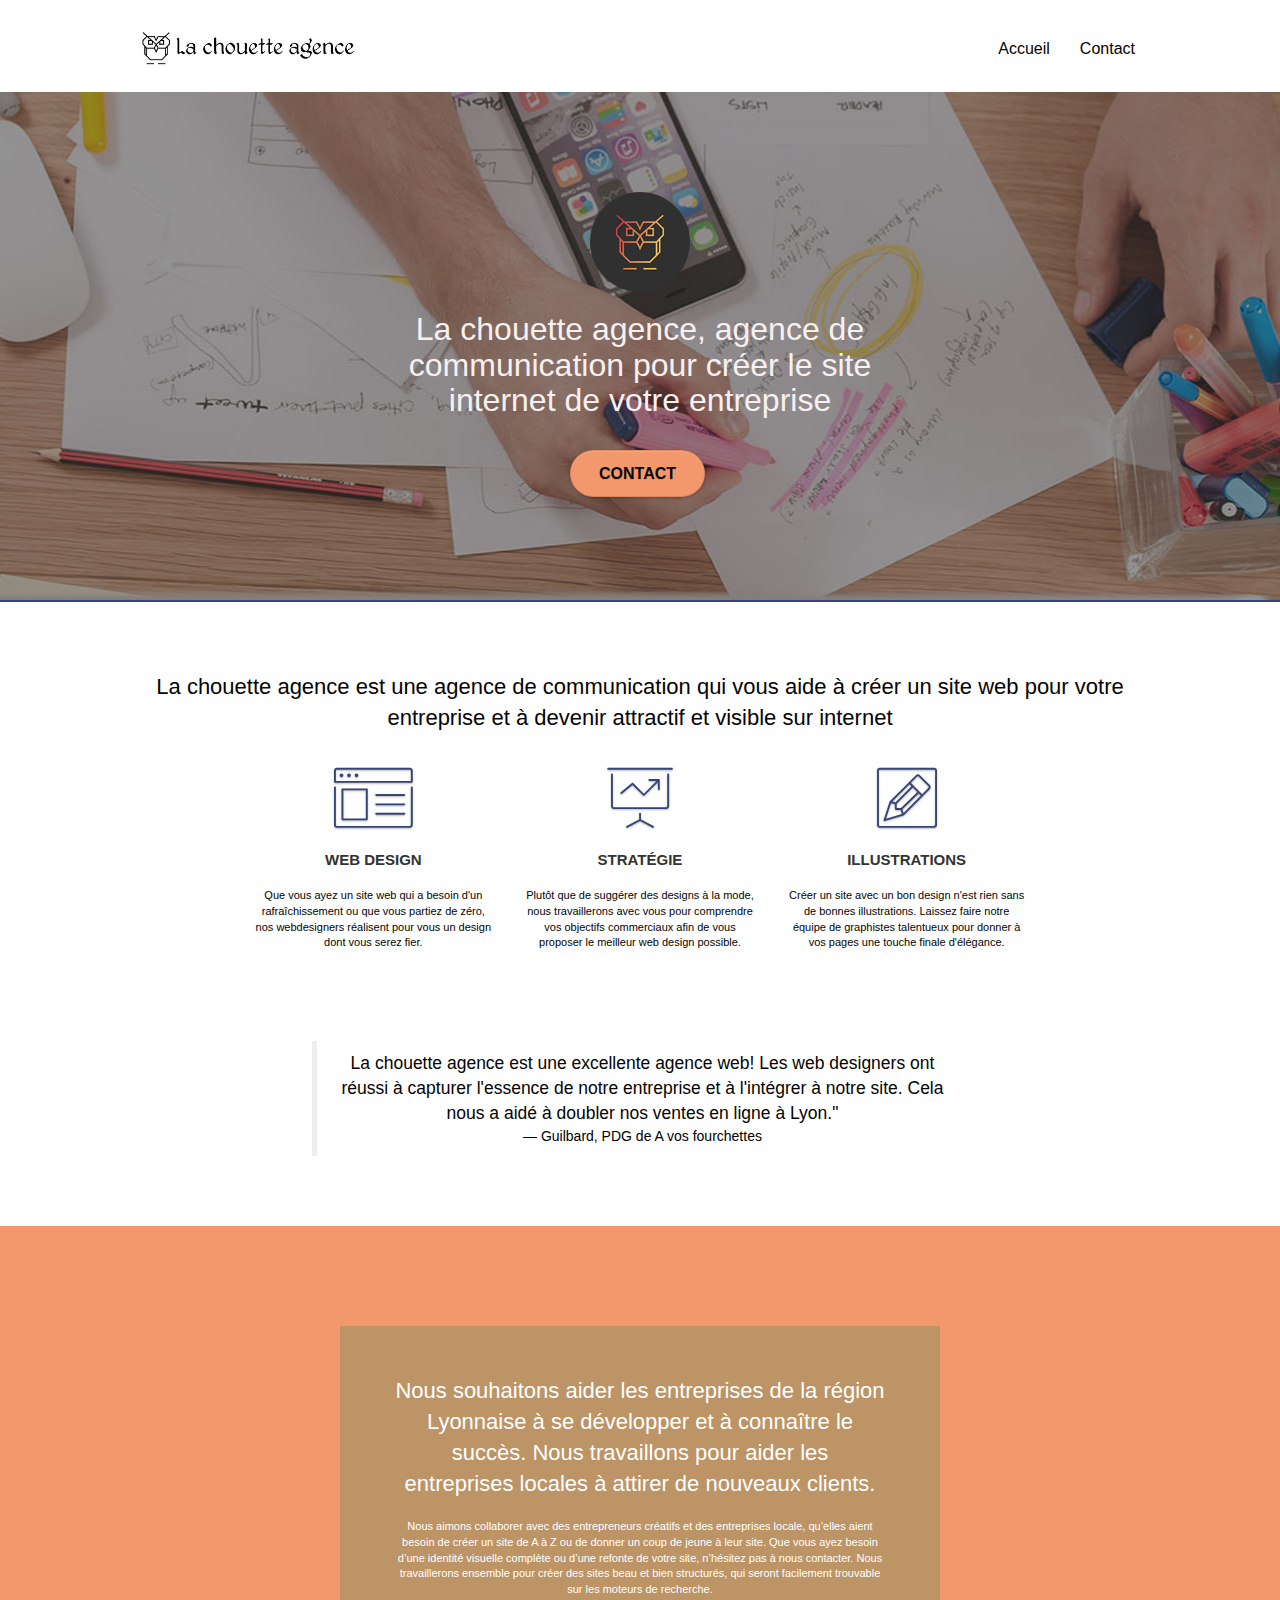
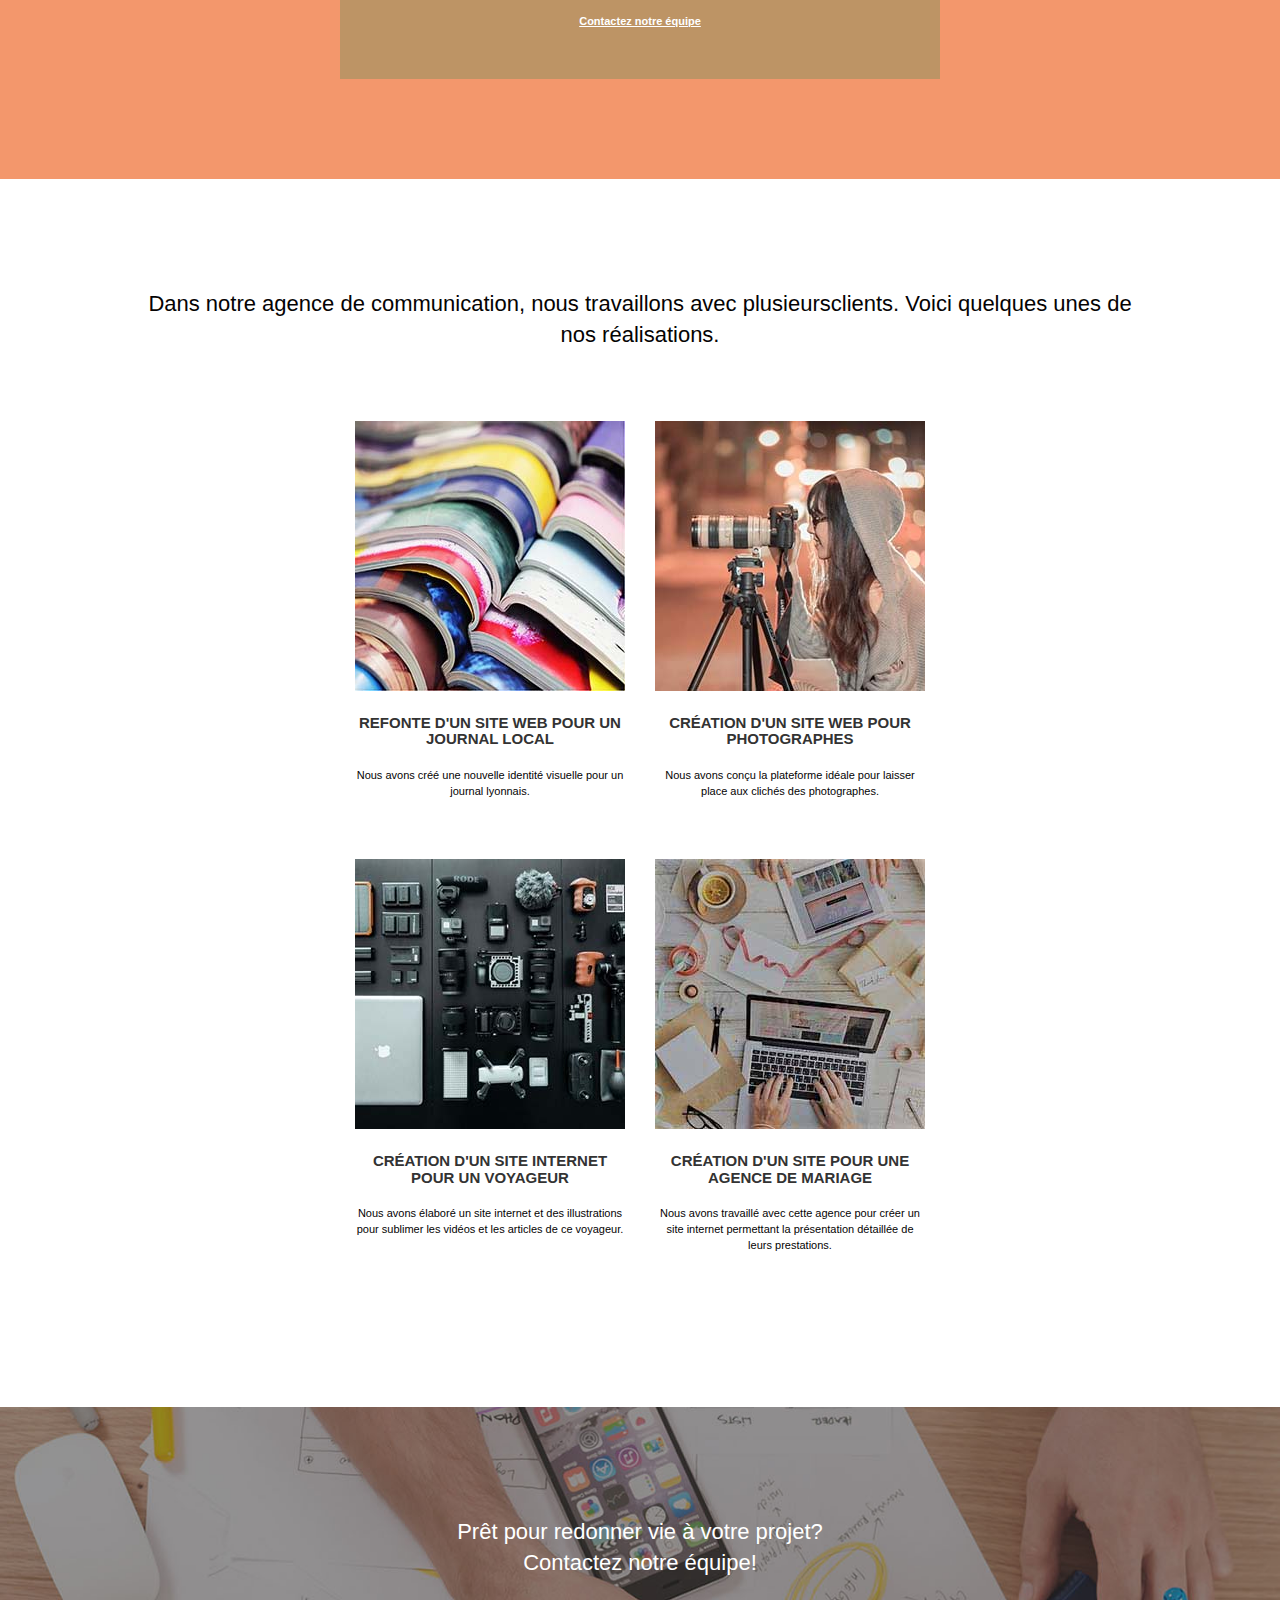
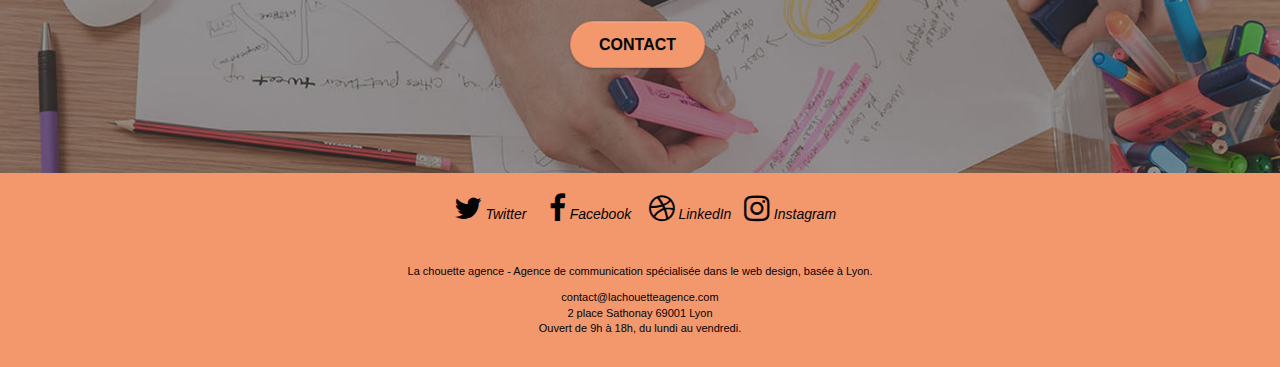
==== commit 71cd2890: "corrected site" ====
--- a/index.html
+++ b/index.html
@@ -5,7 +5,7 @@
     <meta name="description" content="La Chouette agence est une agence de communication basée à Lyon, spécialisée dans le web design. Nos webdesigners vous accompagnent pour créer un site internet pour votre entreprise"/>
     <meta name="viewport" content="width=device-width, initial-scale=1.0, viewport-fit=cover">
 	<link rel="stylesheet" type="text/css" href="./css/minifiedbootstrap.css">
-	<link rel="stylesheet" type="text/css" href="minified.css">
+	<link rel="stylesheet" type="text/css" href="style.css">
 	<link rel="stylesheet" type="text/css" href="./css/minifiedfont-awesome.css">
 	<link rel="stylesheet" type="text/css" href="./css/minifiedet-line.css">
 	<script src="./js/jquery-2.1.0.js"></script>
@@ -16,8 +16,8 @@
     <title>La Chouette Agence - Accueil</title>
 </head>
 <body>
-     <!-- Principal conteneur -->
-     <main class="page-container">
+    <!-- Principal conteneur -->
+    <main class="page-container">
         <!-- bloc-0 -->
         <header class="bloc bgc-white l-bloc " id="bloc-0">
 	        <div class="container bloc-sm">
@@ -40,23 +40,23 @@
         </header>
 <!-- Principal conteneur -->
 <!-- bloc-0 -->
-<section class="bloc bgc-dark-slate-blue bg-banniere d-bloc bg-t-edge bloc-bg-texture texture-paper b-parallax" id="bloc-1-hero">
-    <div class="container bloc-lg">
-        <div class="row tight-width-whitespace">
-            <div class="col-sm-12">
-                <img src="images/logo.png" class="center-block image-resize-mode" width="100" alt="Logo en couleur agence de communication La chouette agence"/>
-                <h1 id="first-title" class="text-center hero-bloc-text tc-black ">
-                   La chouette agence, agence de communication pour créer le site internet de votre entreprise
-                </h1>
-                <div class="text-center">
-                <a href="contact.html" target="_blank" class="btn btn-lg btn-clean btn-rd cta-hero btn-atomic-tangerine" id="cta-hero">Contact</a>
+        <section class="bloc bgc-dark-slate-blue bg-banniere d-bloc bg-t-edge bloc-bg-texture texture-paper b-parallax" id="bloc-1-hero">
+            <div class="container bloc-lg">
+                <div class="row tight-width-whitespace">
+                    <div class="col-sm-12">
+                        <img src="images/logo.png" class="center-block image-resize-mode" width="100" alt="Logo en couleur agence de communication La chouette agence"/>
+                        <h1 id="first-title" class="text-center hero-bloc-text tc-black ">
+                           La chouette agence, agence de communication pour créer le site internet de votre entreprise
+                        </h1>
+                        <div class="text-center">
+                           <a href="contact.html" target="_blank" class="btn btn-lg btn-clean btn-rd cta-hero btn-atomic-tangerine" id="cta-hero">Contact</a>
+                        </div>
+                    </div>
                 </div>
             </div>
-        </div>
-    </div>
-</section>
-<!-- bloc-1-presentation END -->
-<!-- bloc-2-services -->
+        </section>
+        <!-- bloc-1-presentation END -->
+        <!-- bloc-2-services -->
         <section class="bloc bgc-white l-bloc" id="bloc-2-services">
 	        <div class="container bloc-md">
 		        <div class="row">
@@ -67,9 +67,10 @@
 		        </div>
 		        <div class="row voffset-lg med-width-whitespace">
 			        <div class="col-sm-4">
-				        <div class="text-center"><span class="et-icon-browser sm-shadow icon-dark-slate-blue icons icon-lg"></span></div>
-				          <h3 class="mg-md text-center">Web design</h3>
-				            <p class="text-center ">Que vous ayez un site web qui a besoin d'un rafraîchissement ou que vous partiez de zéro, 
+						<div class="text-center"><span class="et-icon-browser sm-shadow icon-dark-slate-blue icons icon-lg"></span>
+						</div>
+				           <h3 class="mg-md text-center">Web design</h3>
+				           <p class="text-center ">Que vous ayez un site web qui a besoin d'un rafraîchissement ou que vous partiez de zéro, 
 					        nos webdesigners réalisent pour vous un design dont vous serez fier.</p>
 			        </div>
 			        <div class="col-sm-4">
@@ -89,128 +90,117 @@
 			        <div class="col-xs-12 col-md-8 col-md-offset-2 text-center">
                         <blockquote>La chouette agence est une excellente agence web! Les web designers ont réussi à capturer l'essence
 						de notre entreprise et à l'intégrer à notre site. Cela nous a aidé à doubler nos ventes en ligne à Lyon."
-						<footer class="cite">Guilbard, PDG de A vos fourchettes</footer>
+						   <footer class="cite">Guilbard, PDG de A vos fourchettes</footer>
 						</blockquote>
 			        </div>
 		        </div>
 	        </div>
         </section>
-<!-- bloc-2-services END -->
-<!-- bloc-3-what-i-do -->
-<div class="bloc tc-white bgc-atomic-tangerine bg-presentation d-bloc bloc-bg-texture texture-paper b-parallax" id="bloc-3-what-i-do">
-	<div class="container bloc-lg">
-		<div class="row tight-width-whitespace black-background">
-			<div class="col-sm-12">
-				<h2 class="mg-md text-center tc-white">
-					Nous souhaitons aider les entreprises de la région Lyonnaise à se développer et à connaître le succès. Nous travaillons pour aider les entreprises locales à attirer de nouveaux clients .<br>
-				</h2>
-				<p class="text-center white">
-					Nous aimons collaborer avec des entrepreneurs créatifs et des entreprises locale, qu’elles aient besoin de créer un site de A à Z ou de donner un coup de jeune à leur site. Que vous ayez besoin d’une identité visuelle complète ou d’une refonte de votre site, n’hésitez pas à nous contacter. Nous travaillerons ensemble pour créer des sites beau et bien structurés, qui seront facilement trouvable sur les moteurs de recherche. <br><br><a class="ltc-white bold-link" href="contact.html">Contactez notre équipe</a><br>
-				</p>
-			</div>
-		</div>
-	</div>
-</div>
-<!-- bloc-3-what-i-do END -->
-<!-- bloc-4-portfolio -->
-<section class="bloc bgc-white bg-lines-h2-bg bg-repeat l-bloc" id="bloc-4-portfolio">
-	<div class="container bloc-lg">
-		<div class="row">
-			<div class="col-sm-12 text-center">
-			  <h2 class="mg-md text-center tc-black">Dans notre agence de communication, nous travaillons avec plusieurs
-			   clients. Voici quelques unes de nos réalisations.</h2>
-			</div>
-		</div>
-		<div class="row tight-width-whitespace portfolio-row">
-			<div class="col-sm-6">
-			  <a href="#" data-lightbox="imgages/livres.jpg" data-gallery-id="gallery-1" 
-			  data-caption="Refonte d'un site web pour un journal local" data-frame="snapshot-lb">
-			  <img src="images/livres.jpg" alt="Plusieurs livres" class="img-responsive portfolio-thumb" /></a>
-			  <h3 class="mg-md text-center">Refonte d'un site web pour un journal local</h3>
-				 <p class="text-center">Nous avons créé une nouvelle identité visuelle pour un journal lyonnais.</p>
-			</div>
-		<div class="col-sm-6"><a href="#" data-lightbox="images/photo.jpg" data-gallery-id="gallery-1" data-caption="Création d'un site web pour photographes" data-frame="snapshot-lb">
-			<img src="images/photo.jpg" class="img-responsive portfolio-thumb" alt=" Prise de photos" /></a>
-			<h3 class="mg-md text-center">Création d'un site web pour photographes</h3>
-			<p class="text-center">Nous avons conçu la plateforme idéale pour laisser place aux clichés des photographes.</p>
-		</div>
-		</div>
-		<div class="row tight-width-whitespace portfolio-row">
-			<div class="col-sm-6">
-				<a href="#" data-lightbox="images/kit.jpg" data-gallery-id="gallery-1" data-caption="Création d'un site internet pour un voyageur" data-frame="snapshot-lb">
-					<img src="images/kit.jpg" class="img-responsive portfolio-thumb" alt="Kit électronique de voyage"/></a>
-				<h3 class="mg-md text-center">Création d'un site internet pour un voyageur</h3>
-				   <p class="text-center">Nous avons élaboré un site internet et des illustrations pour sublimer les vidéos
-					et les articles de ce voyageur.</p>
-			</div>
-			<div class="col-sm-6">
-				<a href="#" data-lightbox="images/bureau.jpg" data-gallery-id="gallery-1" data-caption="Conception d'un site pour une agence de mariage" data-frame="snapshot-lb">
-					<img src="images/bureau.jpg" class="img-responsive portfolio-thumb" alt="Travail sur un bureau" /></a>
-				<h3 class="mg-md text-center">Création d'un site pour une agence de mariage</h3>
-				<p class="text-center">Nous avons travaillé avec cette agence pour créer un site internet permettant
-				 la présentation détaillée de leurs prestations.</p>
-			</div>
-		</div>
-	</div>
-</section>
-
-<section class="bloc bgc-dark-slate-blue bg-banniere d-bloc bloc-bg-texture texture-paper" id="bloc-5-cta">
-    <div class="container bloc-lg">
-        <div class="row">
-            <h2 id="last-access" class="mg-md text-center tc-white">Prêt pour redonner vie à votre projet?<br/>Contactez notre équipe!</h2>
-            <div class="col-sm-12 text-center">
-            <a href="contact.html" class="btn btn-atomic-tangerine btn-clean btn-rd btn-lg cta-hero">Contact</a>
+        <!-- bloc-2-services END -->
+        <!-- bloc-3-what-i-do -->
+        <section class="bloc tc-white bgc-atomic-tangerine bg-presentation d-bloc bloc-bg-texture texture-paper b-parallax" id="bloc-3-what-i-do">
+	        <div class="container bloc-lg">
+		        <div class="row tight-width-whitespace black-background">
+			        <div class="col-sm-12">
+				       <h2 class="mg-md text-center tc-white">
+					    Nous souhaitons aider les entreprises de la région Lyonnaise à se développer et à connaître le succès. Nous travaillons pour aider les entreprises locales à attirer de nouveaux clients.</h2>
+				       <p class="text-center white">
+					   Nous aimons collaborer avec des entrepreneurs créatifs et des entreprises locale, qu’elles aient besoin de créer un site de A à Z ou de donner un coup de jeune à leur site. Que vous ayez besoin d’une identité visuelle complète ou d’une refonte de votre site, n’hésitez pas à nous contacter. Nous travaillerons ensemble pour créer des sites beau et bien structurés, qui seront facilement trouvable sur les moteurs de recherche. <br><br><a class="ltc-white bold-link" href="contact.html">Contactez notre équipe</a></p>
+			        </div>
+                </div>
+	        </div>
+        </section>
+        <!-- bloc-3-what-i-do END -->
+        <!-- bloc-4-portfolio -->
+        <section class="bloc bgc-white bg-lines-h2-bg bg-repeat l-bloc" id="bloc-4-portfolio">
+	        <div class="container bloc-lg">
+		       <div class="row">
+			        <div class="col-sm-12 text-center">
+			           <h2 class="mg-md text-center tc-black">Dans notre agence de communication, nous travaillons avec plusieursclients. Voici quelques unes de nos réalisations.</h2>
+		        	</div>
+		        </div>
+		        <div class="row tight-width-whitespace portfolio-row">
+			        <div class="col-sm-6">
+			           <a href="#" data-lightbox="imgages/livres.jpg" data-gallery-id="gallery-1" 
+			           data-caption="Refonte d'un site web pour un journal local" data-frame="snapshot-lb">
+			           <img src="images/livres.jpg" alt="Plusieurs livres" class="img-responsive portfolio-thumb" /></a>
+			           <h3 class="mg-md text-center">Refonte d'un site web pour un journal local</h3>
+				       <p class="text-center">Nous avons créé une nouvelle identité visuelle pour un journal lyonnais.</p>
+			        </div>
+		            <div class="col-sm-6"><a href="#" data-lightbox="images/photo.jpg" data-gallery-id="gallery-1" data-caption="Création d'un site web pour photographes" data-frame="snapshot-lb">
+			           <img src="images/photo.jpg" class="img-responsive portfolio-thumb" alt=" Prise de photos" /></a>
+			           <h3 class="mg-md text-center">Création d'un site web pour photographes</h3>
+			           <p class="text-center">Nous avons conçu la plateforme idéale pour laisser place aux clichés des photographes.</p>
+		            </div>
+		        </div>
+		        <div class="row tight-width-whitespace portfolio-row">
+			        <div class="col-sm-6">
+				       <a href="#" data-lightbox="images/kit.jpg" data-gallery-id="gallery-1" data-caption="Création d'un site internet pour un voyageur" data-frame="snapshot-lb">
+					   <img src="images/kit.jpg" class="img-responsive portfolio-thumb" alt="Kit électronique de voyage"/></a>
+				       <h3 class="mg-md text-center">Création d'un site internet pour un voyageur</h3>
+				       <p class="text-center">Nous avons élaboré un site internet et des illustrations pour sublimer les vidéos
+					   et les articles de ce voyageur.</p>
+			        </div>
+			        <div class="col-sm-6">
+				       <a href="#" data-lightbox="images/bureau.jpg" data-gallery-id="gallery-1" data-caption="Conception d'un site pour une agence de mariage" data-frame="snapshot-lb">
+					   <img src="images/bureau.jpg" class="img-responsive portfolio-thumb" alt="Travail sur un bureau" /></a>
+				       <h3 class="mg-md text-center">Création d'un site pour une agence de mariage</h3>
+				       <p class="text-center">Nous avons travaillé avec cette agence pour créer un site internet permettant
+				       la présentation détaillée de leurs prestations.</p>
+			        </div>
+		        </div>
+	        </div>
+        </section>
+        <section class="bloc bgc-dark-slate-blue bg-banniere d-bloc bloc-bg-texture texture-paper" id="bloc-5-cta">
+            <div class="container bloc-lg">
+               <div class="row">
+                    <h2 id="last-access" class="mg-md text-center tc-white">Prêt pour redonner vie à votre projet?<br/>Contactez notre équipe!</h2>
+                    <div class="col-sm-12 text-center">
+                       <a href="contact.html" class="btn btn-atomic-tangerine btn-clean btn-rd btn-lg cta-hero">Contact</a>
+                    </div>
+                </div>
             </div>
-        </div>
-    </div>
-</section><!-- bloc-5-cta END -->
-<section class="bloc bgc-atomic-tangerine d-bloc" id="bloc-8">
-	<div class="container bloc-sm">
-		<div class="row">
-			<div class="col-sm-12">
-				<div class="row row-no-gutters social">
-					<div class="col-sm-3">
-						<div class="text-center">
-						<a class="social" href="www.twitter.com" target="_blank"><span class="fa fa-twitter icon-md"></span>  <em>Twitter</em></a>
-						</div>
-					</div>
-					<div class="col-sm-3">
-						<div class="text-center">
-						  <a class="social" href="www.facebook.com" target="_blank"><span class="fa fa-facebook icon-md"></span>  <em>Facebook</em></a>
-						</div>
-					</div>
-					<div class="col-sm-3">
-					<div class="text-center">
-						<a class="social" href="www.linkedin.com" target="_blank"><span class="fa fa-dribbble icon-md"></span>  <em>LinkedIn</em></a>
-					</div>
-					</div>
-					<div class="col-sm-3">
-						<div class="text-center">
-						<a class="social" href="www.instagram.com" target="_blank"><span class="fa fa-instagram icon-md"></span>  <em>Instagram</em></a>
-						</div>
-					</div>
-				</div>
-			</div>
-		</div>
-	</div>
-</section>
-    <!-- Footer - bloc-8 -->    
-<footer class="bloc bgc-atomic-tangerine d-bloc">
-        <div class="container bloc-sm">
-            <div class="row">
-                <div class="col-sm-12">
-					<p class="text-center dark">La chouette agence - Agence de communication
-					 spécialisée dans le web design, basée à Lyon.</p>
-					<p class="text-center dark">contact@lachouetteagence.com<br>2 place Sathonay 69001 Lyon<br>
-						Ouvert de 9h à 18h, du lundi au vendredi.</p>
-					 
-                </div>
-            </div>	
-        </div>	     
-</footer><!-- Footer - bloc-8 END -->
-
-<!-- Principal conteneur END -->
-     </main>
-
-	</body>
+        </section><!-- bloc-5-cta END -->
+        <section class="bloc bgc-atomic-tangerine d-bloc" id="bloc-8">
+	        <div class="container bloc-sm">
+		        <div class="row">
+			        <div class="col-sm-12">
+				        <div class="row row-no-gutters social">
+					        <div class="col-sm-3">
+						        <div class="text-center">
+						           <a class="social" href="www.twitter.com" target="_blank"><span class="fa fa-twitter icon-md"></span>  <em>Twitter</em></a></div>
+					        </div>
+					        <div class="col-sm-3">
+						        <div class="text-center">
+						           <a class="social" href="www.facebook.com" target="_blank"><span class="fa fa-facebook icon-md"></span>  <em>Facebook</em></a></div>
+					        </div>
+					        <div class="col-sm-3">
+					            <div class="text-center">
+					           	   <a class="social" href="www.linkedin.com" target="_blank"><span class="fa fa-dribbble icon-md"></span>  <em>LinkedIn</em></a></div>
+					        </div>
+					        <div class="col-sm-3">
+						        <div class="text-center">
+						           <a class="social" href="www.instagram.com" target="_blank"><span class="fa fa-instagram icon-md"></span>  <em>Instagram</em></a></div>
+				       	    </div>
+				        </div>
+			        </div>
+		        </div>
+	        </div>
+        </section>
+        <!-- Footer - bloc-8 -->    
+        <footer class="bloc bgc-atomic-tangerine d-bloc" id="blc">
+            <div class="container bloc-sm">
+                <div class="row">
+                    <div class="col-sm-12">
+				   	   <p class="text-center dark">La chouette agence - Agence de communication
+					   spécialisée dans le web design, basée à Lyon.</p>
+					   <p class="text-center dark">contact@lachouetteagence.com<br>2 place Sathonay 69001 Lyon<br>
+					   Ouvert de 9h à 18h, du lundi au vendredi.</p>
+                    </div>
+                </div>	
+            </div>	     
+        </footer><!-- Footer - bloc-8 END -->
+    </main>
+    <!-- Principal conteneur END -->
+</body>
 </html>
--- a/style.css
+++ b/style.css
@@ -0,0 +1,1050 @@
+.cite{
+    color: black;
+}
+body {
+    margin: 0;
+    padding: 0;
+    background: #FFF;
+    overflow-x: hidden;
+    -webkit-font-smoothing: antialiased;
+    -moz-osx-font-smoothing: grayscale;
+}
+
+a,
+button {
+    transition: all .3s ease-in-out;
+    outline: none!important;
+}
+
+a:hover {
+    text-decoration: none;
+    cursor: pointer;
+}
+
+#page-loading-blocs-notifaction {
+    position: fixed;
+    top: 0;
+    bottom: 0;
+    width: 100%;
+    z-index: 100000;
+    background: #FFFFFF url("img/pageload-spinner.gif") no-repeat center center;
+}
+
+.bloc {
+    width: 100%;
+    clear: both;
+    background: 50% 50% no-repeat;
+    padding: 0 50px;
+    -webkit-background-size: cover;
+    -moz-background-size: cover;
+    -o-background-size: cover;
+    background-size: cover;
+    position: relative;
+}
+
+.bloc .container {
+    padding-left: 0;
+    padding-right: 0;
+}
+
+.bloc-lg {
+    padding: 100px 50px;
+}
+
+.bloc-md {
+    padding: 50px;
+}
+
+.bloc-sm {
+    padding: 20px 50px;
+}
+
+.bg-center,
+.bg-l-edge,
+.bg-r-edge,
+.bg-t-edge,
+.bg-b-edge,
+.bg-tl-edge,
+.bg-bl-edge,
+.bg-tr-edge,
+.bg-br-edge,
+.bg-repeat {
+    -webkit-background-size: auto!important;
+    -moz-background-size: auto!important;
+    -o-background-size: auto!important;
+    background-size: auto!important;
+}
+
+.bg-repeat {
+    background: repeat;
+}
+
+.bg-t-edge {
+    background: top no-repeat;
+}
+
+.bloc-bg-texture::before {
+    content: "";
+    background-size: 2px 2px;
+    position: absolute;
+    top: 0;
+    bottom: 0;
+    left: 0;
+    right: 0;
+}
+
+/*
+.texture-paper::before {
+    background: url("images/texture-paper.jpg");
+    background-size: 280px 280px;
+}
+*/
+
+.b-parallax {
+    background-attachment: fixed;
+}
+
+.d-bloc {
+    color: rgba(255, 255, 255, .7);
+}
+
+.d-bloc button:hover {
+    color: rgba(255, 255, 255, .9);
+}
+
+.d-bloc .icon-round,
+.d-bloc .icon-square,
+.d-bloc .icon-rounded,
+.d-bloc .icon-semi-rounded-a,
+.d-bloc .icon-semi-rounded-b {
+    border-color: rgba(255, 255, 255, .9);
+}
+
+.d-bloc .divider-h span {
+    border-color: rgba(255, 255, 255, .2);
+}
+
+.d-bloc .a-btn,
+.d-bloc .navbar a,
+.d-bloc .navbar-brand,
+.d-bloc h1 a,
+.d-bloc h2 a,
+.d-bloc h3 a,
+.d-bloc h4 a,
+.d-bloc h5 a,
+.d-bloc h6 a,
+.d-bloc p a {
+    color: rgba(255, 255, 255, .6);
+}
+.d-bloc a .icon-sm,
+.d-bloc a .icon-md,
+.d-bloc a .icon-lg,
+.d-bloc a .icon-xl{
+    color: #050303;
+}
+
+.d-bloc .a-btn:hover,
+.d-bloc .navbar a:hover,
+.d-bloc .navbar-brand:hover,
+.d-bloc a:hover .icon-sm,
+.d-bloc a:hover .icon-md,
+.d-bloc a:hover .icon-lg,
+.d-bloc a:hover .icon-xl,
+.d-bloc h1 a:hover,
+.d-bloc h2 a:hover,
+.d-bloc h3 a:hover,
+.d-bloc h4 a:hover,
+.d-bloc h5 a:hover,
+.d-bloc h6 a:hover,
+.d-bloc p a:hover {
+    color: rgba(255, 255, 255, 1);
+}
+
+.d-bloc .navbar-toggle .icon-bar {
+    background: rgba(255, 255, 255, 1);
+}
+
+.d-bloc .btn-wire,
+.d-bloc .btn-wire:hover {
+    color: rgba(255, 255, 255, 1);
+    border-color: rgba(255, 255, 255, 1);
+}
+
+.d-bloc .panel {
+    color: rgba(0, 0, 0, .5);
+}
+
+.d-bloc .panel button:hover {
+    color: rgba(0, 0, 0, .7);
+}
+
+.d-bloc .panel icon {
+    border-color: rgba(0, 0, 0, .7);
+}
+
+.d-bloc .panel .divider-h span {
+    border-color: rgba(0, 0, 0, .1);
+}
+
+.d-bloc .panel .a-btn {
+    color: rgba(0, 0, 0, .6);
+}
+
+.d-bloc .panel .a-btn:hover {
+    color: rgba(0, 0, 0, 1);
+}
+
+.d-bloc .panel .btn-wire,
+.d-bloc .panel .btn-wire:hover {
+    color: rgba(0, 0, 0, .7);
+    border-color: rgba(0, 0, 0, .3);
+}
+
+.d-bloc .panel,
+.l-bloc {
+    color: #050303;
+}
+
+.d-bloc .panel button:hover,
+.l-bloc button:hover {
+    color: #050303;
+}
+
+.l-bloc .icon-round,
+.l-bloc .icon-square,
+.l-bloc .icon-rounded,
+.l-bloc .icon-semi-rounded-a,
+.l-bloc .icon-semi-rounded-b {
+    border-color: rgba(0, 0, 0, .7);
+}
+
+.d-bloc .panel .divider-h span,
+.l-bloc .divider-h span {
+    border-color: rgba(0, 0, 0, .1);
+}
+
+.d-bloc .panel .a-btn,
+.l-bloc .a-btn,
+.l-bloc .navbar a,
+.l-bloc .navbar-brand,
+.l-bloc a .icon-sm,
+.l-bloc a .icon-md,
+.l-bloc a .icon-lg,
+.l-bloc a .icon-xl,
+.l-bloc h1 a,
+.l-bloc h2 a,
+.l-bloc h3 a,
+.l-bloc h4 a,
+.l-bloc h5 a,
+.l-bloc h6 a,
+.l-bloc p a {
+    color: #050303;
+
+}
+
+.d-bloc .panel .a-btn:hover,
+.l-bloc .a-btn:hover,
+.l-bloc .navbar a:hover,
+.l-bloc .navbar-brand:hover,
+.l-bloc a:hover .icon-sm,
+.l-bloc a:hover .icon-md,
+.l-bloc a:hover .icon-lg,
+.l-bloc a:hover .icon-xl,
+.l-bloc h1 a:hover,
+.l-bloc h2 a:hover,
+.l-bloc h3 a:hover,
+.l-bloc h4 a:hover,
+.l-bloc h5 a:hover,
+.l-bloc h6 a:hover,
+.l-bloc p a:hover {
+    color: #050303;
+}
+.l-bloc a:hover .icon-sm,
+.l-bloc a:hover .icon-md,
+.l-bloc a:hover .icon-lg,
+.l-bloc a:hover .icon-xl{
+   color: #f7f0f0;
+}
+.l-bloc .navbar-toggle .icon-bar {
+    color: rgba(0, 0, 0, .6);
+}
+
+.d-bloc .panel .btn-wire,
+.d-bloc .panel .btn-wire:hover,
+.l-bloc .btn-wire,
+.l-bloc .btn-wire:hover {
+    color: rgba(0, 0, 0, .7);
+    border-color: rgba(0, 0, 0, .3);
+}
+.voffset {
+    margin-top: 30px;
+}
+
+.voffset-lg {
+    margin-top: 80px;
+}
+
+.row-no-gutters {
+    margin-right: 0;
+    margin-left: 0;
+}
+
+.row.row-no-gutters > [class^="col-"],
+.row.row-no-gutters > [class*=" col-"] {
+    padding-right: 0;
+    padding-left: 0;
+}
+
+#bloc-1-hero h1 {
+    font-size: 32px;
+}
+
+.navbar {
+    margin-bottom: 0;
+    z-index: 1;
+}
+
+.navbar-brand {
+    height: auto;
+    padding: 3px 15px;
+    font-size: 25px;
+    font-weight: normal;
+    font-weight: 600;
+    line-height: 44px;
+}
+
+.navbar-brand img {
+    max-height: 200px;
+    margin: 0 5px 0 0;
+    display: inline;
+}
+
+.navbar-brand img[src$=svg] {
+    min-width: 100px;
+}
+
+.nav-center .navbar-brand img {
+    margin: 0;
+}
+
+.navbar .nav {
+    padding-top: 2px;
+    margin-right: -16px;
+    float: right;
+    z-index: 1;
+}
+
+.nav > li {
+    float: left;
+    margin-top: 4px;
+    font-size: 16px;
+}
+
+.navbar-nav .open .dropdown-menu > li > a {
+    text-align: inherit;
+}
+
+.nav > li a:hover,
+.nav > li a:focus {
+    background: transparent;
+}
+
+.navbar-toggle {
+    margin: 10px 10px 0 0;
+    border: 0px;
+}
+
+.navbar-toggle:hover {
+    background: transparent!important;
+}
+
+.navbar-toggle .icon-bar {
+    background-color: rgba(0, 0, 0, .5);
+    width: 26px;
+}
+
+.nav-invert .navbar .nav {
+    float: left;
+}
+
+.nav-invert .navbar-header,
+.nav-invert .navbar-brand {
+    float: right;
+    position: relative;
+    z-index: 2;
+}
+
+@media (min-width: 768px) {
+    .site-navigation {
+        position: absolute;
+        top: 50%;
+        right: 20px;
+        transform: translate(0, -50%);
+        -webkit-transform: translateY(-50%);
+    }
+    .nav > li .dropdown-menu a,
+    .nav > li .dropdown-menu a:hover {
+        color: #484848;
+    }
+    .nav-invert .site-navigation {
+        left: 0;
+        right: 0;
+    }
+    .nav-center {
+        text-align: center;
+    }
+    .nav-center .navbar-header {
+        width: 100%;
+    }
+    .nav-center .navbar-header,
+    .nav-center .navbar-brand,
+    .nav-center .nav > li {
+        float: none;
+        display: inline-block;
+    }
+    .nav-center .site-navigation {
+        position: relative;
+        width: 100%;
+        right: 0;
+        margin-right: 0px;
+        margin-top: 20px;
+    }
+    .nav-center.mini-nav .navbar-toggle {
+        float: none;
+        margin: 10px auto 0;
+    }
+}
+
+.nav > li > .dropdown a {
+    background: none!important;
+    display: block;
+    padding: 14px 15px;
+}
+
+nav .caret {
+    margin: 0 5px;
+}
+
+.dropdown-menu .dropdown-menu {
+    top: -8px;
+    left: 100%;
+}
+
+.dropdown-menu .dropmenu-flow-right {
+    top: 100%;
+    left: 0;
+    margin-left: -1px;
+    border-top-left-radius: 0;
+    border-top-right-radius: 0;
+}
+
+.dropdown-menu .dropdown span {
+    border: 4px solid black;
+    border-top-color: transparent;
+    border-right-color: transparent;
+    border-bottom-color: transparent;
+    margin: 6px -5px 0 0!important;
+    float: right;
+}
+
+.mg-md {
+    margin-top: 10px;
+    margin-bottom: 20px;
+}
+
+.mg-lg {
+    margin-top: 10px;
+    margin-bottom: 40px;
+}
+
+.btn {
+    margin: 0 5px 5px 0;
+}
+
+.btn.pull-right {
+    margin: 0 0 5px 5px;
+}
+
+.btn-d,
+.btn-d:hover,
+.btn-d:focus {
+    color: #FFF;
+    background: rgba(0, 0, 0, .3);
+}
+
+button {
+    outline: none!important;
+}
+
+.btn-rd {
+    border-radius: 40px;
+}
+
+.btn-clean {
+    border: 1px solid rgba(0, 0, 0, .08);
+    border-bottom-color: rgba(0, 0, 0, .1);
+    text-shadow: 0 1px 0 rgba(0, 0, 1, .1);
+    box-shadow: 0 1px 3px rgba(0, 0, 1, .25), inset 0 1px 0 0 rgba(255, 255, 255, .15);
+}
+
+.icon-md {
+    font-size: 30px!important;
+}
+
+.icon-lg {
+    font-size: 60px!important;
+}
+
+.sm-shadow {
+    text-shadow: 0 1px 2px rgba(0, 0, 0, .3);
+}
+
+.panel-sq,
+.panel-sq .panel-heading,
+.panel-sq .panel-footer {
+    border-radius: 0;
+}
+
+.panel-rd {
+    border-radius: 30px;
+}
+
+.panel-rd .panel-heading {
+    border-radius: 29px 29px 0 0;
+}
+
+.panel-rd .panel-footer {
+    border-radius: 0 0 29px 29px;
+}
+
+.form-control {
+    border-color: rgba(0, 0, 0, .1);
+    box-shadow: none;
+}
+
+.scrollToTop {
+    width: 40px;
+    height: 40px;
+    position: fixed;
+    bottom: 20px;
+    right: 20px;
+    opacity: 0;
+    z-index: 500;
+    transition: all .3s ease-in-out;
+}
+
+.scrollToTop span {
+    margin-top: 6px;
+}
+
+.showScrollTop {
+    font-size: 14px;
+    opacity: 1;
+}
+
+a[data-lightbox] {
+    position: relative;
+    display: block;
+    text-align: center;
+}
+
+a[data-lightbox]:hover::before {
+    content: "+";
+    font-family: "HelveticaNeue-Light", "Helvetica Neue Light", "Helvetica Neue", Helvetica, Arial;
+    font-size: 32px;
+    width: 50px;
+    height: 50px;
+    margin-left: -25px;
+    border-radius: 50%;
+    background: rgba(0, 0, 0, .6);
+    color: #FFF;
+    font-weight: 100;
+    z-index: 1;
+    position: absolute;
+    top: 50%;
+    transform: translateY(-50%);
+    -webkit-transform: translateY(-50%);
+}
+
+a[data-lightbox]:hover img {
+    opacity: 0.6;
+    -webkit-animation-fill-mode: none;
+    animation-fill-mode: none;
+}
+
+#lightbox-modal {
+    display: flex;
+    align-items: center;
+}
+
+#lightbox-modal .modal-dialog {
+    width: 90%;
+    max-width: 900px;
+    margin: 0 auto 0;
+}
+
+#lightbox-modal .modal-dialog img {
+    max-height: 90vh;
+    margin: 0 auto;
+}
+
+.lightbox-caption {
+    padding: 20px;
+    color: #FFF;
+    background: rgba(0, 0, 0, .5);
+    position: absolute;
+    left: 15px;
+    right: 15px;
+    bottom: 5px;
+}
+
+.close-lightbox {
+    color: #FFF;
+    font-size: 30px;
+    position: absolute;
+    top: 20px;
+    right: 20px;
+    z-index: 20;
+    background: rgba(0, 0, 0, .5);
+    border: none;
+    line-height: 30px;
+    padding: 0 9px 5px;
+    opacity: 0.3;
+}
+
+.close-lightbox:hover,
+.next-lightbox:hover,
+.prev-lightbox:hover {
+    opacity: 1.0;
+    color: #FFF;
+}
+
+.next-lightbox,
+.prev-lightbox {
+    font-size: 20px;
+    color: rgba(255, 255, 255, .9);
+    background: rgba(0, 0, 0, .5);
+    transition: all .2s ease-in-out;
+    position: absolute;
+    top: 45%;
+    z-index: 1;
+    opacity: 0.4;
+}
+
+.next-lightbox {
+    padding: 6px 8px 1px 13px;
+    right: 25px;
+}
+
+.prev-lightbox {
+    padding: 6px 13px 1px 10px;
+    left: 25px;
+}
+
+.snapshot-lb .modal-body {
+    padding-bottom: 45px;
+}
+
+.snapshot-lb .lightbox-caption {
+    padding: 0;
+    color: rgba(0, 0, 0, .5);
+    background: none;
+}
+
+h2,
+h3,
+p,
+label,
+.btn,
+a {
+    font-family: "helvetica";
+    font-weight: 400;
+    color: #050303;
+}
+
+.container {
+    max-width: 1000px;
+}
+
+.hero-bloc-text {
+    font-size: 38px;
+}
+
+.hero-bloc-text-sub {
+    font-size: 36px;
+}
+
+.statement-bloc-text {
+    line-height: 26px;
+    font-style: italic;
+    font-size: 20px;
+    text-align: center;
+    font-weight: lighter;
+    max-width: 520px;
+    margin: auto auto auto auto;
+}
+
+p {
+    font-size: 11px;
+}
+
+.tight-width-whitespace {
+    max-width: 600px;
+    margin: auto auto auto auto;
+}
+
+.h1 {
+    font-size: 20px;
+    font-family: "Open Sans";
+}
+
+.cta-hero {
+    margin-top: 22px;
+    color: #FFFFFF!important;
+    text-transform: uppercase;
+    padding: 12px 28px 12px 28px;
+    font-size: 16px;
+    font-weight: 700;
+}
+
+.social {
+    max-width: 400px;
+    margin: auto auto auto auto;
+}
+
+h2 {
+    font-size: 22px;
+    line-height: 1.4em;
+}
+
+h3 {
+    font-size: 15px;
+    text-transform: uppercase;
+    font-weight: 700;
+    color: #333333!important;
+}
+
+.med-width-whitespace {
+    max-width: 800px;
+    margin: auto auto auto auto;
+    box-shadow: 0px 0px 0px #000000;
+}
+
+h1 {
+    color: #f7f0f0;
+}
+
+h4 {
+    color: #333333!important;
+}
+
+.icons {
+    margin-bottom: 14px;
+    margin-top: 24px;
+}
+
+.white {
+    color: #FFFFFF!important;
+}
+
+.portfolio-thumb {
+    margin-bottom: 24px;
+}
+
+.portfolio-row {
+    margin-bottom: 44px;
+    margin-top: 50px;
+}
+
+.avatar {
+    box-shadow: 0px 4px 9px rgba(0, 0, 0, 0.3);
+}
+
+.black-background {
+    background-color: rgba(165, 147, 99, 0.7);
+    padding: 40px 40px 40px 40px;
+}
+
+.bold-link {
+    font-weight: 900;
+    text-decoration: underline!important;
+}
+
+.bgc-white {
+    background-color: #FFFFFF;
+}
+
+.bgc-dark-slate-blue {
+    background-color: #364577;
+}
+
+.bgc-atomic-tangerine {
+    background-color: #F3976C;
+}
+
+.tc-white {
+    color: #ffffff;
+
+}
+
+.btn-atomic-tangerine {
+    background: #F3976C;
+    color: #070707!important;
+}
+
+.btn-atomic-tangerine:hover {
+    background: #f57d2d!important;
+    color: #FFFFFF!important;
+}
+
+.ltc-white {
+    color: #FFFFFF!important;
+}
+
+.ltc-white:hover {
+    color: #cccccc!important;
+}
+
+.ltc-atomic-tangerine {
+    color: #F3976C!important;
+}
+
+.ltc-atomic-tangerine:hover {
+    color: #c27956!important;
+}
+
+.icon-dark-slate-blue {
+    color: #364577!important;
+    border-color: #364577!important;
+}
+/*
+.bg-dots-bg {
+    background-image: url("images/dots-bg.png");
+}
+
+.bg-lines-h2-bg {
+    background-image: url("images/lines-h2-bg.png");
+}
+*/
+.bg-banniere {
+    background-image: url("images/la-chouette-agence-banniere.jpg");
+}
+
+.bg-presentation {
+    background-image: url("images/image-de-presentation.jpg");
+}
+@media (max-width: 1024px) {
+    .bloc {
+        padding-left: 20px;
+        padding-right: 20px;
+    }
+    .bloc.full-width-bloc,
+    .bloc-tile-2.full-width-bloc .container,
+    .bloc-tile-3.full-width-bloc .container,
+    .bloc-tile-4.full-width-bloc .container {
+        padding-left: 0;
+        padding-right: 0;
+    }
+}
+
+@media (max-width: 992px) and (min-width: 768px) {
+    .navbar .nav {
+        max-width: 80%
+    }
+    .nav-center.navbar .nav {
+        max-width: 100%
+    }
+}
+
+@media only screen and (min-device-width: 768px) and (max-device-width: 1024px) and (orientation: landscape) {
+    .b-parallax {
+        background-attachment: scroll;
+    }
+}
+
+@media only screen and (min-device-width: 1024px) and (max-device-width: 1366px) and (-webkit-min-device-pixel-ratio: 1.5) {
+    .b-parallax {
+        background-attachment: scroll;
+    }
+}
+
+@media (max-width: 991px) {
+    .container {
+        width: 100%;
+    }
+    .b-parallax {
+        background-attachment: scroll;
+    }
+    .page-container,
+    #hero-bloc {
+        overflow-x: hidden;
+        position: relative;
+    }
+    .bloc {
+        padding-left: constant(safe-area-inset-left);
+        padding-right: constant(safe-area-inset-right);
+    }
+    .bloc-group,
+    .bloc-group .bloc {
+        display: block;
+        width: 100%;
+    }
+    .bloc-fill-screen .fill-bloc-top-edge,
+    .bloc-fill-screen .fill-bloc-bottom-edge {
+        padding: 0 20px;
+        padding-left: constant(safe-area-inset-left);
+        padding-right: constant(safe-area-inset-right);
+    }
+}
+
+@media (max-width: 767px) {
+    .page-container {
+        overflow-x: hidden;
+        position: relative;
+    }
+    h1,
+    h2,
+    h3,
+    h4,
+    h5,
+    h6,
+    p,
+    #disqus_thread {
+        padding-left: 10px!important;
+        padding-right: 10px!important;
+    }
+    .b-parallax {
+        background-attachment: scroll;
+    }
+    .navbar .nav {
+        padding-top: 0;
+        border-top: 1px solid rgba(0, 0, 0, .2);
+        float: none!important;
+    }
+    .navbar.row {
+        margin-left: 0;
+        margin-right: 0;
+    }
+    .site-navigation {
+        position: inherit;
+        transform: none;
+        -webkit-transform: none;
+        -ms-transform: none;
+    }
+    .nav > li {
+        margin-top: 0;
+        border-bottom: 1px solid rgba(0, 0, 0, .1);
+        background: rgba(0, 0, 0, .05);
+        text-align: left;
+        padding-left: 15px;
+        width: 100%;
+    }
+    .nav > li:hover {
+        background: rgba(0, 0, 0, .08);
+    }
+    .dropdown .dropdown a .caret {
+        float: none;
+        margin: 5px 0 0 10px!important;
+        border: 4px solid black;
+        border-bottom-color: transparent;
+        border-right-color: transparent;
+        border-left-color: transparent;
+    }
+    #hero-bloc .navbar .nav {
+        background: rgba(0, 0, 0, .8);
+    }
+    #hero-bloc .navbar .nav a {
+        color: rgba(255, 255, 255, .6);
+    }
+    .hero {
+        padding: 50px 0;
+    }
+    .hero-nav {
+        left: -1px;
+        right: -1px;
+    }
+    .navbar-collapse {
+        padding: 0;
+        overflow-x: hidden;
+        -webkit-box-shadow: none;
+        box-shadow: none;
+    }
+    .navbar-brand img {
+        max-height: 40px;
+        width: auto;
+    }
+    .nav-invert .navbar-header {
+        float: none;
+        width: 100%;
+    }
+    .nav-invert .navbar-toggle {
+        float: left;
+        margin-left: 10px;
+    }
+    .bloc {
+        padding-left: 0;
+        padding-right: 0;
+    }
+    .bloc-xxl,
+    .bloc-xl,
+    .bloc-lg {
+        padding: 40px 0;
+    }
+    .bloc-sm,
+    .bloc-md {
+        padding-left: 0;
+        padding-right: 0;
+    }
+    .bloc-tile-2 .container,
+    .bloc-tile-3 .container,
+    .bloc-tile-4 .container,
+    .bloc-fill-screen .fill-bloc-top-edge,
+    .bloc-fill-screen .fill-bloc-bottom-edge {
+        padding-left: 0;
+        padding-right: 0;
+    }
+    .a-block {
+        padding: 0 10px;
+    }
+    .btn-dwn {
+        display: none;
+    }
+    .voffset {
+        margin-top: 5px;
+    }
+    .voffset-md {
+        margin-top: 20px;
+    }
+    .voffset-lg {
+        margin-top: 30px;
+    }
+    form {
+        padding: 5px;
+    }
+    .close-lightbox {
+        display: inline-block;
+    }
+    .blocsapp-device-iphone5 {
+        background-size: 216px 425px;
+        padding-top: 60px;
+        width: 216px;
+        height: 425px;
+    }
+    .blocsapp-device-iphone5 img {
+        width: 180px;
+        height: 320px;
+    }
+}
+
+@media (max-width: 400px) {
+    .bloc {
+        padding-left: 0;
+        padding-right: 0;
+    }
+}
+
+@media (max-width: 767px) {
+    .bloc-mob-center-text {
+        text-align: center;
+    }
+}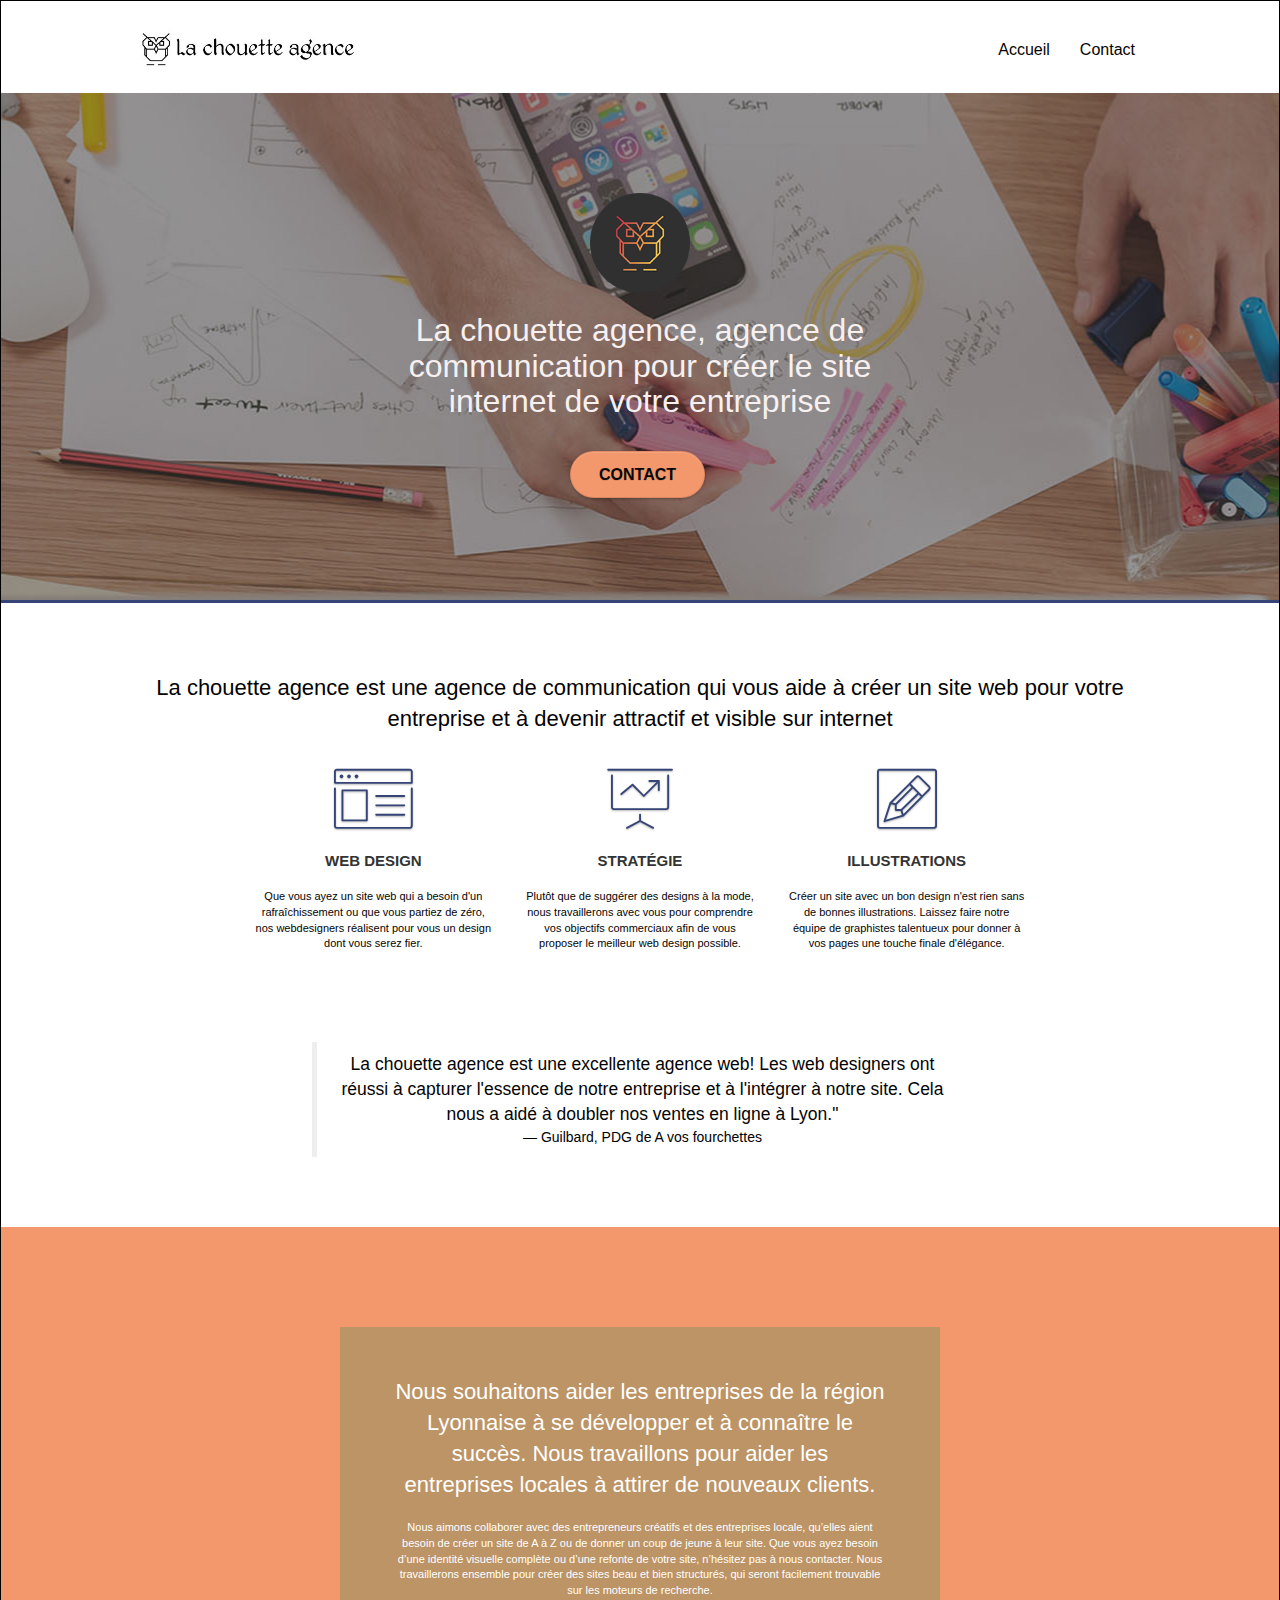
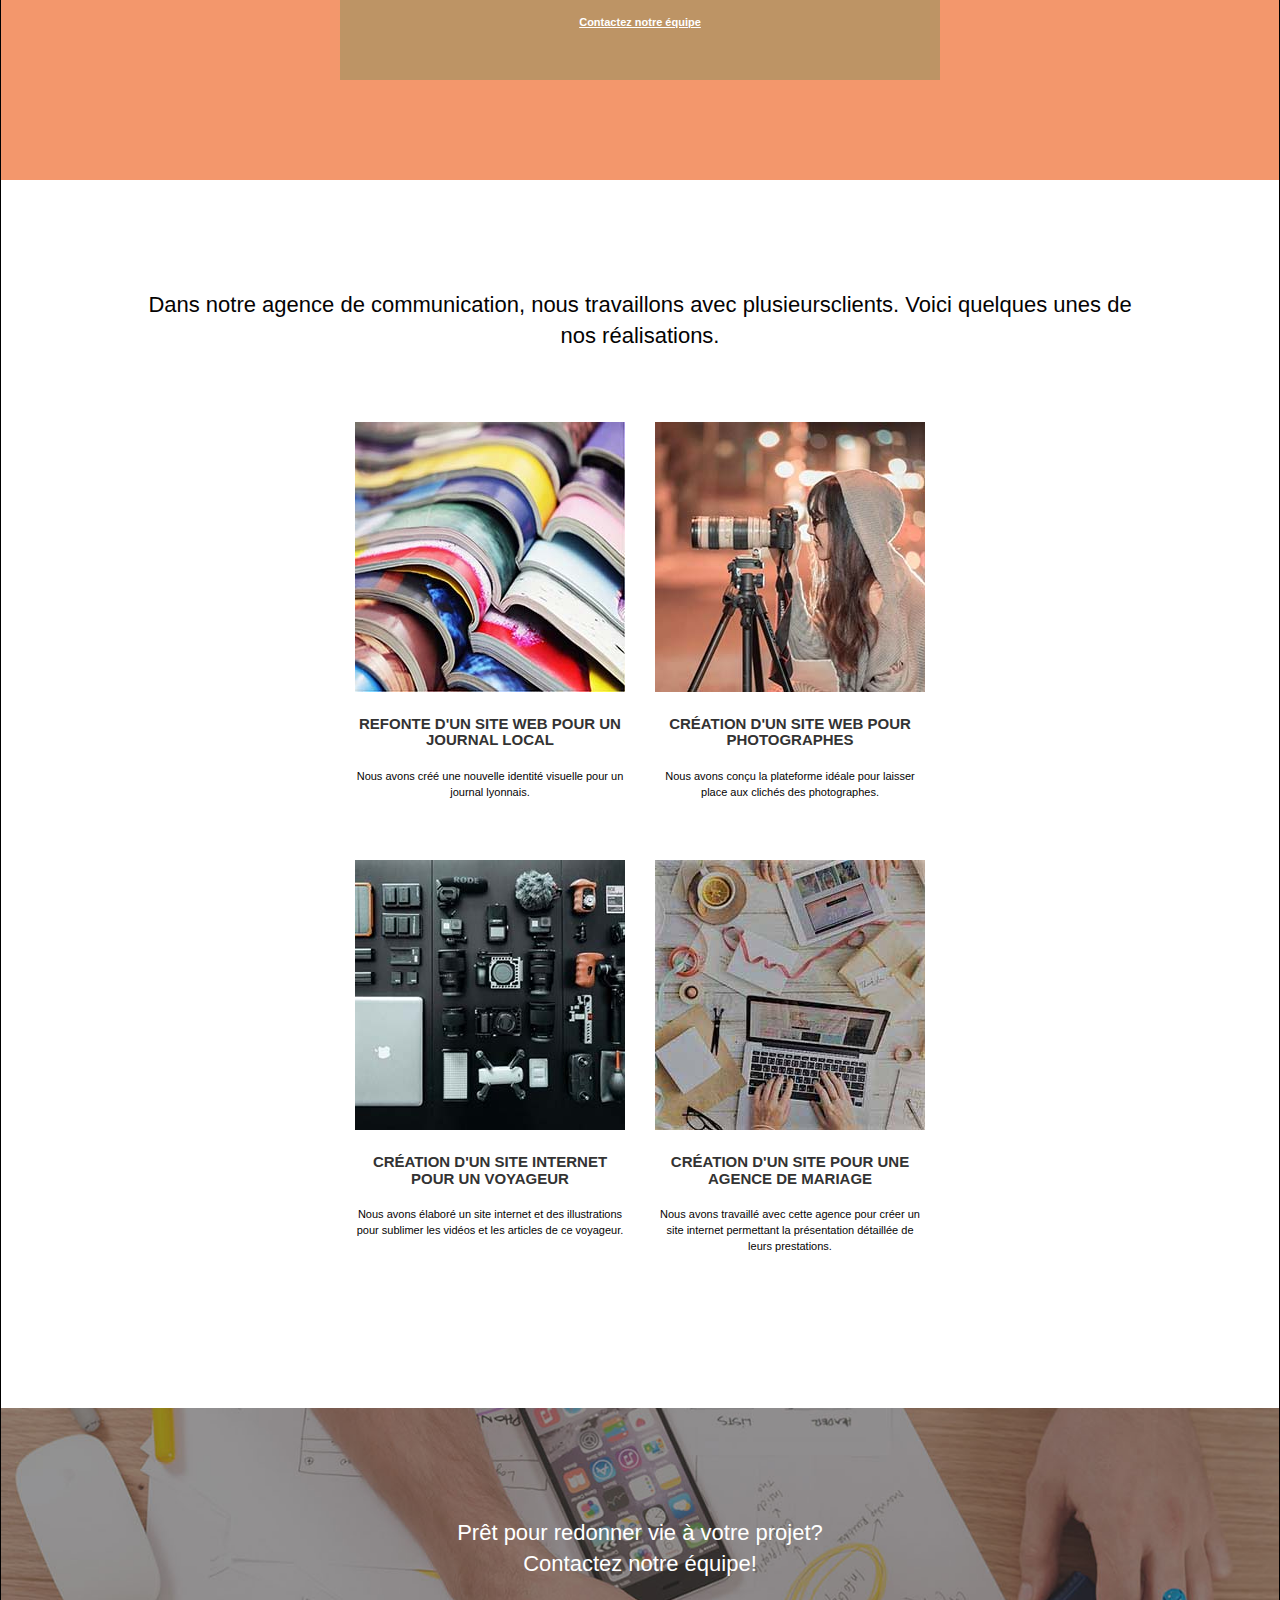
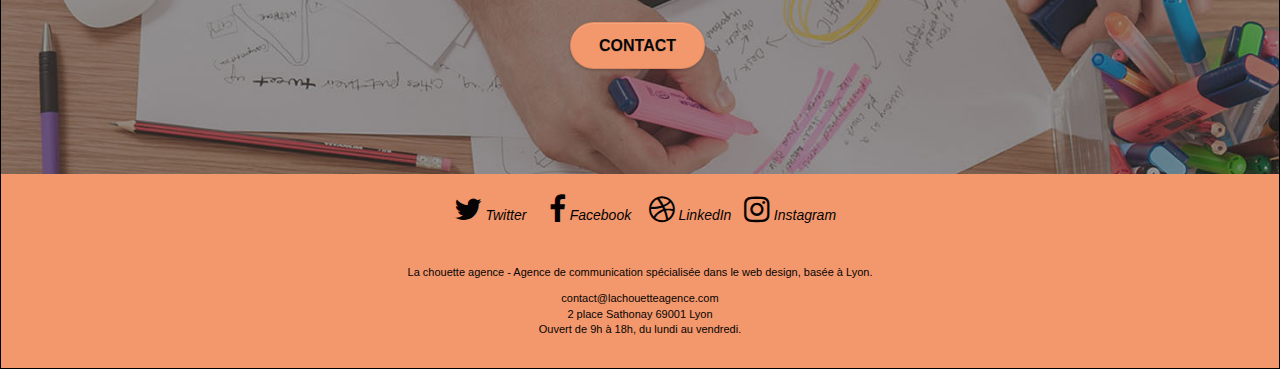
==== commit 0e92e4ff: "last commit maybe" ====
--- a/index.html
+++ b/index.html
@@ -5,10 +5,10 @@
     <meta name="description" content="La Chouette agence est une agence de communication basée à Lyon, spécialisée dans le web design. Nos webdesigners vous accompagnent pour créer un site internet pour votre entreprise"/>
     <meta name="viewport" content="width=device-width, initial-scale=1.0, viewport-fit=cover">
 	<link rel="stylesheet" type="text/css" href="./css/minifiedbootstrap.css">
-	<link rel="stylesheet" type="text/css" href="style.css">
+	<link rel="stylesheet" type="text/css" href="minifiedstyle.css">
 	<link rel="stylesheet" type="text/css" href="./css/minifiedfont-awesome.css">
 	<link rel="stylesheet" type="text/css" href="./css/minifiedet-line.css">
-	<script src="./js/jquery-2.1.0.js"></script>
+	<script src="./js/minifiedjquery-2.1.0.js"></script>
 	<script src="./js/minifiedbootstrap.js"></script>
 	<script src="./js/minifiedblocs.js"></script>
 	<script src="./js/minifiedjquery.touchSwipe.js" defer></script>
@@ -61,7 +61,7 @@
 	        <div class="container bloc-md">
 		        <div class="row">
 			        <div class="col-sm-12 text-center">
-						<h2>La chouette agence est une agence de communication qui vous aide à créer un site web 
+						<h2 id="chouette">La chouette agence est une agence de communication qui vous aide à créer un site web 
 							pour votre entreprise et à devenir attractif et visible sur internet</h2>
 			        </div>
 		        </div>
--- a/minifiedstyle.css
+++ b/minifiedstyle.css
@@ -0,0 +1 @@
+.cite{color:#000}body{max-width:1280px;margin:auto;border:1px solid black;padding:0;background:#FFF;overflow-x:hidden;-webkit-font-smoothing:antialiased;-moz-osx-font-smoothing:grayscale}a,button{transition:all .3s ease-in-out;outline:none!important}a:hover{text-decoration:none;cursor:pointer}#chouette{text-align:center;}#page-loading-blocs-notifaction{position:fixed;top:0;bottom:0;width:100%;z-index:100000;background:#FFF url(img/pageload-spinner.gif) no-repeat center center}#pass{color:black;}#passed{color:black}.bloc{width:100%;clear:both;background:50% 50% no-repeat;padding:0 50px;-webkit-background-size:cover;-moz-background-size:cover;-o-background-size:cover;background-size:cover;position:relative}.bloc .container{padding-left:0;padding-right:0}.bloc-lg{padding:100px 50px}.bloc-md{padding:50px}.bloc-sm{padding:20px 50px}.bg-center,.bg-l-edge,.bg-r-edge,.bg-t-edge,.bg-b-edge,.bg-tl-edge,.bg-bl-edge,.bg-tr-edge,.bg-br-edge,.bg-repeat{-webkit-background-size:auto!important;-moz-background-size:auto!important;-o-background-size:auto!important;background-size:auto!important}.bg-repeat{background:repeat}.bg-t-edge{background:top no-repeat}.bloc-bg-texture::before{content:"";background-size:2px 2px;position:absolute;top:0;bottom:0;left:0;right:0}.b-parallax{background-attachment:fixed}.d-bloc{color:rgba(255,255,255,.7)}.d-bloc button:hover{color:rgba(255,255,255,.9)}.d-bloc .icon-round,.d-bloc .icon-square,.d-bloc .icon-rounded,.d-bloc .icon-semi-rounded-a,.d-bloc .icon-semi-rounded-b{border-color:rgba(255,255,255,.9)}.d-bloc .divider-h span{border-color:rgba(255,255,255,.2)}.d-bloc .a-btn,.d-bloc .navbar a,.d-bloc .navbar-brand,.d-bloc h1 a,.d-bloc h2 a,.d-bloc h3 a,.d-bloc h4 a,.d-bloc h5 a,.d-bloc h6 a,.d-bloc p a{color:rgba(255,255,255,.6)}.d-bloc a .icon-sm,.d-bloc a .icon-md,.d-bloc a .icon-lg,.d-bloc a .icon-xl{color:#050303}.d-bloc .a-btn:hover,.d-bloc .navbar a:hover,.d-bloc .navbar-brand:hover,.d-bloc a:hover .icon-sm,.d-bloc a:hover .icon-md,.d-bloc a:hover .icon-lg,.d-bloc a:hover .icon-xl,.d-bloc h1 a:hover,.d-bloc h2 a:hover,.d-bloc h3 a:hover,.d-bloc h4 a:hover,.d-bloc h5 a:hover,.d-bloc h6 a:hover,.d-bloc p a:hover{color:rgba(255,255,255,1)}.d-bloc .navbar-toggle .icon-bar{background:rgba(255,255,255,1)}.d-bloc .btn-wire,.d-bloc .btn-wire:hover{color:rgba(255,255,255,1);border-color:rgba(255,255,255,1)}.d-bloc .panel{color:rgba(0,0,0,.5)}.d-bloc .panel button:hover{color:rgba(0,0,0,.7)}.d-bloc .panel icon{border-color:rgba(0,0,0,.7)}.d-bloc .panel .divider-h span{border-color:rgba(0,0,0,.1)}.d-bloc .panel .a-btn{color:rgba(0,0,0,.6)}.d-bloc .panel .a-btn:hover{color:rgba(0,0,0,1)}.d-bloc .panel .btn-wire,.d-bloc .panel .btn-wire:hover{color:rgba(0,0,0,.7);border-color:rgba(0,0,0,.3)}.d-bloc .panel,.l-bloc{color:#050303}.d-bloc .panel button:hover,.l-bloc button:hover{color:#050303}.l-bloc .icon-round,.l-bloc .icon-square,.l-bloc .icon-rounded,.l-bloc .icon-semi-rounded-a,.l-bloc .icon-semi-rounded-b{border-color:rgba(0,0,0,.7)}.d-bloc .panel .divider-h span,.l-bloc .divider-h span{border-color:rgba(0,0,0,.1)}.d-bloc .panel .a-btn,.l-bloc .a-btn,.l-bloc .navbar a,.l-bloc .navbar-brand,.l-bloc a .icon-sm,.l-bloc a .icon-md,.l-bloc a .icon-lg,.l-bloc a .icon-xl,.l-bloc h1 a,.l-bloc h2 a,.l-bloc h3 a,.l-bloc h4 a,.l-bloc h5 a,.l-bloc h6 a,.l-bloc p a{color:#050303}.d-bloc .panel .a-btn:hover,.l-bloc .a-btn:hover,.l-bloc .navbar a:hover,.l-bloc .navbar-brand:hover,.l-bloc a:hover .icon-sm,.l-bloc a:hover .icon-md,.l-bloc a:hover .icon-lg,.l-bloc a:hover .icon-xl,.l-bloc h1 a:hover,.l-bloc h2 a:hover,.l-bloc h3 a:hover,.l-bloc h4 a:hover,.l-bloc h5 a:hover,.l-bloc h6 a:hover,.l-bloc p a:hover{color:#050303}.l-bloc a:hover .icon-sm,.l-bloc a:hover .icon-md,.l-bloc a:hover .icon-lg,.l-bloc a:hover .icon-xl{color:#f7f0f0}.l-bloc .navbar-toggle .icon-bar{color:rgba(0,0,0,.6)}.d-bloc .panel .btn-wire,.d-bloc .panel .btn-wire:hover,.l-bloc .btn-wire,.l-bloc .btn-wire:hover{color:rgba(0,0,0,.7);border-color:rgba(0,0,0,.3)}.voffset{margin-top:30px}.voffset-lg{margin-top:80px}.row-no-gutters{margin-right:0;margin-left:0}.row.row-no-gutters>[class^="col-"],.row.row-no-gutters>[class*=" col-"]{padding-right:0;padding-left:0}#bloc-1-hero h1{font-size:32px}.navbar{margin-bottom:0;z-index:1}.navbar-brand{height:auto;padding:3px 15px;font-size:25px;font-weight:400;font-weight:600;line-height:44px}.navbar-brand img{max-height:200px;margin:0 5px 0 0;display:inline}.navbar-brand img[src$=svg]{min-width:100px}.nav-center .navbar-brand img{margin:0}.navbar .nav{padding-top:2px;margin-right:-16px;float:right;z-index:1}.nav>li{float:left;margin-top:4px;font-size:16px}.navbar-nav .open .dropdown-menu>li>a{text-align:inherit}.nav>li a:hover,.nav>li a:focus{background:transparent}.navbar-toggle{margin:10px 10px 0 0;border:0}.navbar-toggle:hover{background:transparent!important}.navbar-toggle .icon-bar{background-color:rgba(0,0,0,.5);width:26px}.nav-invert .navbar .nav{float:left}.nav-invert .navbar-header,.nav-invert .navbar-brand{float:right;position:relative;z-index:2}@media (min-width:768px){.site-navigation{position:absolute;top:50%;right:20px;transform:translate(0,-50%);-webkit-transform:translateY(-50%)}.nav>li .dropdown-menu a,.nav>li .dropdown-menu a:hover{color:#484848}.nav-invert .site-navigation{left:0;right:0}.nav-center{text-align:center}.nav-center .navbar-header{width:100%}.nav-center .navbar-header,.nav-center .navbar-brand,.nav-center .nav>li{float:none;display:inline-block}.nav-center .site-navigation{position:relative;width:100%;right:0;margin-right:0;margin-top:20px}.nav-center.mini-nav .navbar-toggle{float:none;margin:10px auto 0}}.nav>li>.dropdown a{background:none!important;display:block;padding:14px 15px}nav .caret{margin:0 5px}.dropdown-menu .dropdown-menu{top:-8px;left:100%}.dropdown-menu .dropmenu-flow-right{top:100%;left:0;margin-left:-1px;border-top-left-radius:0;border-top-right-radius:0}.dropdown-menu .dropdown span{border:4px solid #000;border-top-color:transparent;border-right-color:transparent;border-bottom-color:transparent;margin:6px -5px 0 0!important;float:right}.mg-md{margin-top:10px;margin-bottom:20px}.mg-lg{margin-top:10px;margin-bottom:40px}.btn{margin:0 5px 5px 0}.btn.pull-right{margin:0 0 5px 5px}.btn-d,.btn-d:hover,.btn-d:focus{color:#FFF;background:rgba(0,0,0,.3)}button{outline:none!important}.btn-rd{border-radius:40px}.btn-clean{border:1px solid rgba(0,0,0,.08);border-bottom-color:rgba(0,0,0,.1);text-shadow:0 1px 0 rgba(0,0,1,.1);box-shadow:0 1px 3px rgba(0,0,1,.25),inset 0 1px 0 0 rgba(255,255,255,.15)}.icon-md{font-size:30px!important}.icon-lg{font-size:60px!important}.sm-shadow{text-shadow:0 1px 2px rgba(0,0,0,.3)}.panel-sq,.panel-sq .panel-heading,.panel-sq .panel-footer{border-radius:0}.panel-rd{border-radius:30px}.panel-rd .panel-heading{border-radius:29px 29px 0 0}.panel-rd .panel-footer{border-radius:0 0 29px 29px}.form-control{border-color:rgba(0,0,0,.1);box-shadow:none}.scrollToTop{width:40px;height:40px;position:fixed;bottom:20px;right:20px;opacity:0;z-index:500;transition:all .3s ease-in-out}.scrollToTop span{margin-top:6px}.showScrollTop{font-size:14px;opacity:1}a[data-lightbox]{position:relative;display:block;text-align:center}a[data-lightbox]:hover::before{content:"+";font-family:"HelveticaNeue-Light","Helvetica Neue Light","Helvetica Neue",Helvetica,Arial;font-size:32px;width:50px;height:50px;margin-left:-25px;border-radius:50%;background:rgba(0,0,0,.6);color:#FFF;font-weight:100;z-index:1;position:absolute;top:50%;transform:translateY(-50%);-webkit-transform:translateY(-50%)}a[data-lightbox]:hover img{opacity:.6;-webkit-animation-fill-mode:none;animation-fill-mode:none}#lightbox-modal{display:flex;align-items:center}#lightbox-modal .modal-dialog{width:90%;max-width:900px;margin:0 auto 0}#lightbox-modal .modal-dialog img{max-height:90vh;margin:0 auto}.lightbox-caption{padding:20px;color:#FFF;background:rgba(0,0,0,.5);position:absolute;left:15px;right:15px;bottom:5px}.close-lightbox{color:#FFF;font-size:30px;position:absolute;top:20px;right:20px;z-index:20;background:rgba(0,0,0,.5);border:none;line-height:30px;padding:0 9px 5px;opacity:.3}.close-lightbox:hover,.next-lightbox:hover,.prev-lightbox:hover{opacity:1;color:#FFF}.next-lightbox,.prev-lightbox{font-size:20px;color:rgba(255,255,255,.9);background:rgba(0,0,0,.5);transition:all .2s ease-in-out;position:absolute;top:45%;z-index:1;opacity:.4}.next-lightbox{padding:6px 8px 1px 13px;right:25px}.prev-lightbox{padding:6px 13px 1px 10px;left:25px}.snapshot-lb .modal-body{padding-bottom:45px}.snapshot-lb .lightbox-caption{padding:0;color:rgba(0,0,0,.5);background:none}h2,h3,p,label,.btn,a{font-family:"helvetica";font-weight:400;color:#050303}.container{max-width:1000px}.hero-bloc-text{font-size:38px}.hero-bloc-text-sub{font-size:36px}.statement-bloc-text{line-height:26px;font-style:italic;font-size:20px;text-align:center;font-weight:lighter;max-width:520px;margin:auto auto auto auto}p{font-size:11px}.tight-width-whitespace{max-width:600px;margin:auto auto auto auto}.h1{font-size:20px;font-family:"Open Sans"}.cta-hero{margin-top:22px;color:#FFFFFF!important;text-transform:uppercase;padding:12px 28px 12px 28px;font-size:16px;font-weight:700}.social{max-width:400px;margin:auto auto auto auto}h2{font-size:22px;line-height:1.4em}h3{font-size:15px;text-transform:uppercase;font-weight:700;color:#333333!important}.med-width-whitespace{max-width:800px;margin:auto auto auto auto;box-shadow:0 0 0 #000}h1{color:#f7f0f0}h4{color:#333333!important}.icons{margin-bottom:14px;margin-top:24px}.white{color:#FFFFFF!important}.portfolio-thumb{margin-bottom:24px}.portfolio-row{margin-bottom:44px;margin-top:50px}.avatar{box-shadow:0 4px 9px rgba(0,0,0,.3)}.black-background{background-color:rgba(165,147,99,.7);padding:40px 40px 40px 40px}.bold-link{font-weight:900;text-decoration:underline!important}.bgc-white{background-color:#FFF}.bgc-dark-slate-blue{background-color:#364577}.bgc-atomic-tangerine{background-color:#F3976C}.tc-white{color:#fff}.btn-atomic-tangerine{background:#F3976C;color:#070707!important}.btn-atomic-tangerine:hover{background:#f57d2d!important;color:#FFFFFF!important}.ltc-white{color:#FFFFFF!important}.ltc-white:hover{color:#cccccc!important}.ltc-atomic-tangerine{color:#F3976C!important}.ltc-atomic-tangerine:hover{color:#c27956!important}.icon-dark-slate-blue{color:#364577!important;border-color:#364577!important}.bg-banniere{background-image:url(images/la-chouette-agence-banniere.jpg)}.bg-presentation{background-image:url(images/image-de-presentation.jpg)}@media (max-width:1024px){.bloc{padding-left:20px;padding-right:20px}.bloc.full-width-bloc,.bloc-tile-2.full-width-bloc .container,.bloc-tile-3.full-width-bloc .container,.bloc-tile-4.full-width-bloc .container{padding-left:0;padding-right:0}}@media (max-width:992px) and (min-width:768px){.navbar .nav{max-width:80%}.nav-center.navbar .nav{max-width:100%}}@media only screen and (min-device-width:768px) and (max-device-width:1024px) and (orientation:landscape){.b-parallax{background-attachment:scroll}}@media only screen and (min-device-width:1024px) and (max-device-width:1366px) and (-webkit-min-device-pixel-ratio:1.5){.b-parallax{background-attachment:scroll}}@media (max-width:991px){.container{width:100%}.b-parallax{background-attachment:scroll}.page-container,#hero-bloc{overflow-x:hidden;position:relative}.bloc{padding-left:constant(safe-area-inset-left);padding-right:constant(safe-area-inset-right)}.bloc-group,.bloc-group .bloc{display:block;width:100%}.bloc-fill-screen .fill-bloc-top-edge,.bloc-fill-screen .fill-bloc-bottom-edge{padding:0 20px;padding-left:constant(safe-area-inset-left);padding-right:constant(safe-area-inset-right)}}@media (max-width:767px){.page-container{overflow-x:hidden;position:relative}h1,h2,h3,h4,h5,h6,p,#disqus_thread{padding-left:10px!important;padding-right:10px!important}.b-parallax{background-attachment:scroll}.navbar .nav{padding-top:0;border-top:1px solid rgba(0,0,0,.2);float:none!important}.navbar.row{margin-left:0;margin-right:0}.site-navigation{position:inherit;transform:none;-webkit-transform:none;-ms-transform:none}.nav>li{margin-top:0;border-bottom:1px solid rgba(0,0,0,.1);background:rgba(0,0,0,.05);text-align:left;padding-left:15px;width:100%}.nav>li:hover{background:rgba(0,0,0,.08)}.dropdown .dropdown a .caret{float:none;margin:5px 0 0 10px!important;border:4px solid #000;border-bottom-color:transparent;border-right-color:transparent;border-left-color:transparent}#hero-bloc .navbar .nav{background:rgba(0,0,0,.8)}#hero-bloc .navbar .nav a{color:rgba(255,255,255,.6)}.hero{padding:50px 0}.hero-nav{left:-1px;right:-1px}.navbar-collapse{padding:0;overflow-x:hidden;-webkit-box-shadow:none;box-shadow:none}.navbar-brand img{max-height:40px;width:auto}.nav-invert .navbar-header{float:none;width:100%}.nav-invert .navbar-toggle{float:left;margin-left:10px}.bloc{padding-left:0;padding-right:0}.bloc-xxl,.bloc-xl,.bloc-lg{padding:40px 0}.bloc-sm,.bloc-md{padding-left:0;padding-right:0}.bloc-tile-2 .container,.bloc-tile-3 .container,.bloc-tile-4 .container,.bloc-fill-screen .fill-bloc-top-edge,.bloc-fill-screen .fill-bloc-bottom-edge{padding-left:0;padding-right:0}.a-block{padding:0 10px}.btn-dwn{display:none}.voffset{margin-top:5px}.voffset-md{margin-top:20px}.voffset-lg{margin-top:30px}form{padding:5px}.close-lightbox{display:inline-block}.blocsapp-device-iphone5{background-size:216px 425px;padding-top:60px;width:216px;height:425px}.blocsapp-device-iphone5 img{width:180px;height:320px}}@media (max-width:400px){.bloc{padding-left:0;padding-right:0}}@media (max-width:767px){.bloc-mob-center-text{text-align:center}}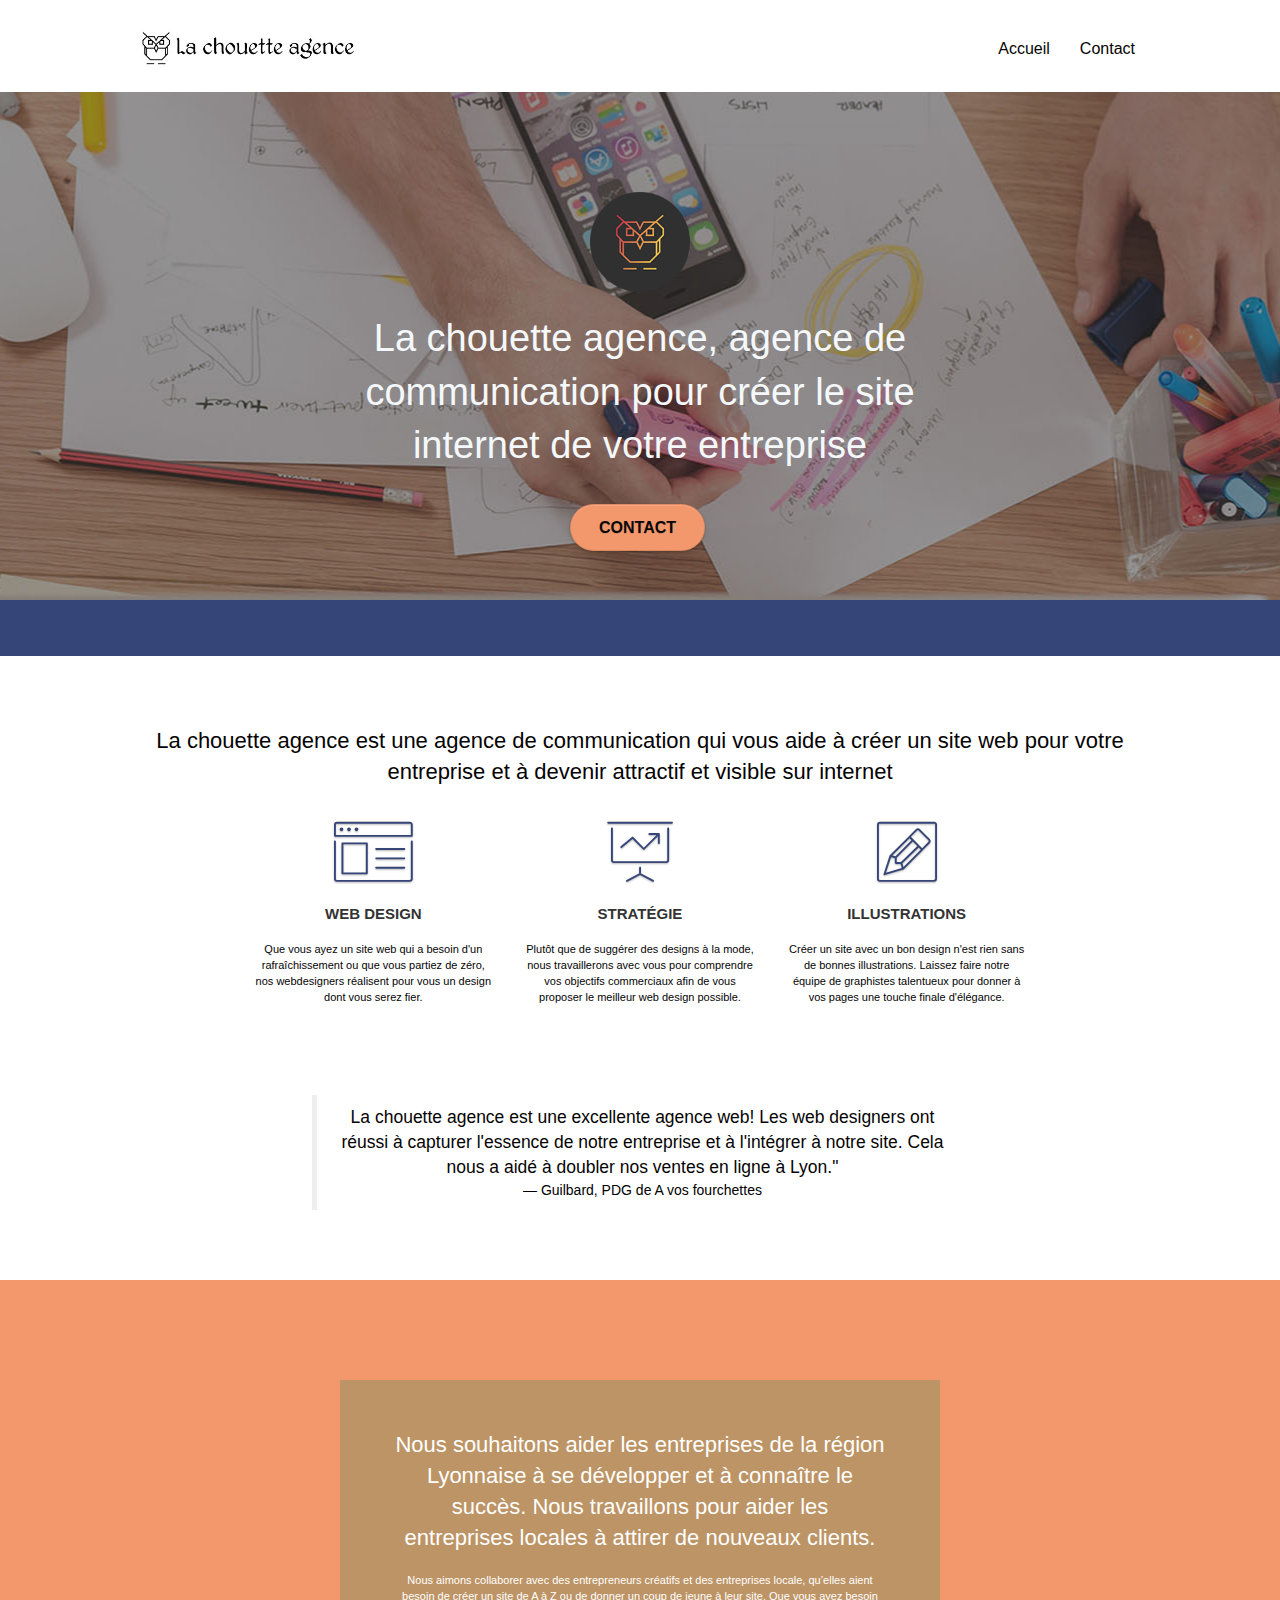
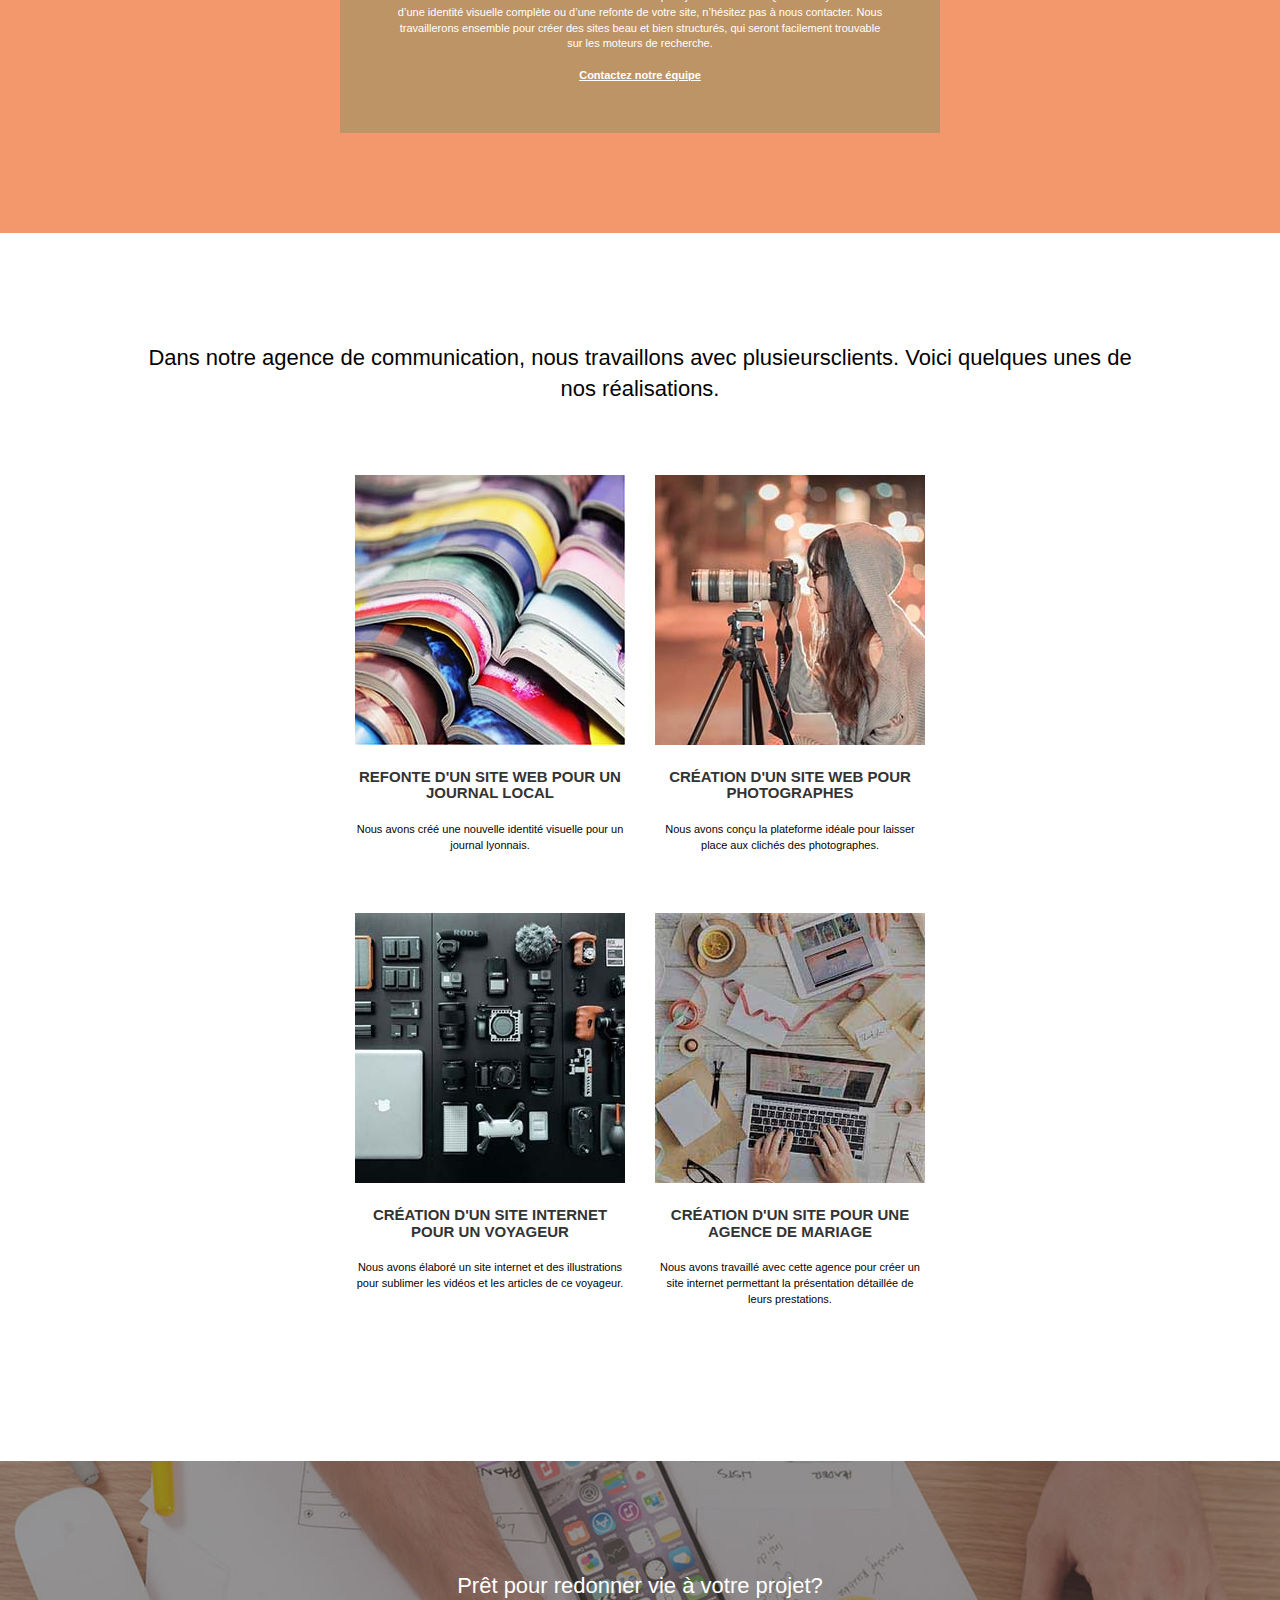
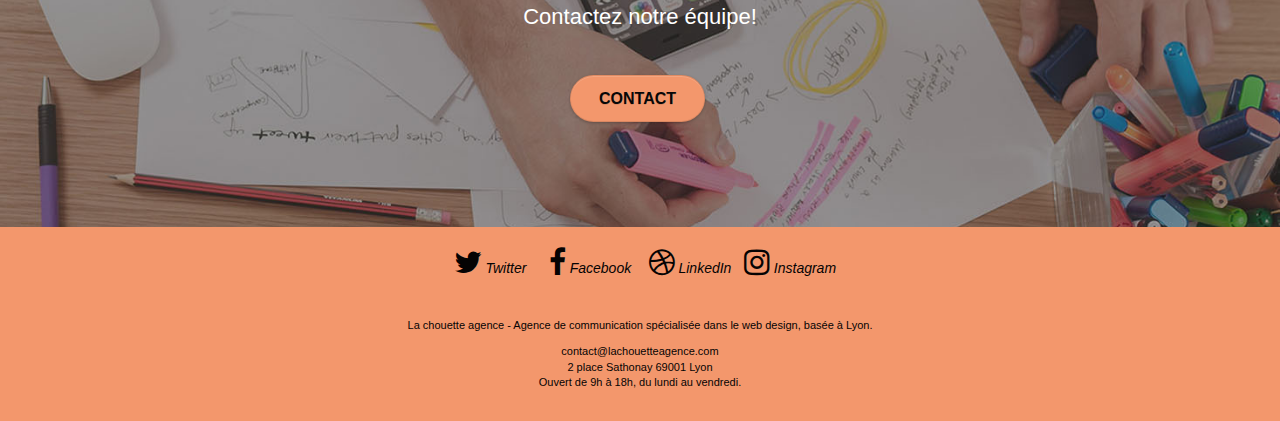
==== commit 53be4259: "last correction" ====
--- a/index.html
+++ b/index.html
@@ -9,8 +9,8 @@
 	<link rel="stylesheet" type="text/css" href="./css/minifiedfont-awesome.css">
 	<link rel="stylesheet" type="text/css" href="./css/minifiedet-line.css">
 	<script src="./js/minifiedjquery-2.1.0.js"></script>
-	<script src="./js/minifiedbootstrap.js"></script>
-	<script src="./js/minifiedblocs.js"></script>
+	<script src="./js/minifiedbootstrap.js" defer></script>
+	<script src="./js/minifiedblocs.js" defer></script>
 	<script src="./js/minifiedjquery.touchSwipe.js" defer></script>
 	<script src="./js/minifiedgmaps.js"></script>
     <title>La Chouette Agence - Accueil</title>
@@ -32,7 +32,7 @@
 			        <div class="collapse navbar-collapse navbar-1 special-dropdown-nav">
 				        <ul class="site-navigation nav navbar-nav">
 					       <li><a href="index.html">Accueil</a></li>
-					       <li><a href="contact.html">Contact</a></li>
+						   <li><a href="contact.html">Contact</a></li>
 				        </ul>
 			        </div>
 		        </nav>
@@ -45,9 +45,9 @@
                 <div class="row tight-width-whitespace">
                     <div class="col-sm-12">
                         <img src="images/logo.png" class="center-block image-resize-mode" width="100" alt="Logo en couleur agence de communication La chouette agence"/>
-                        <h1 id="first-title" class="text-center hero-bloc-text tc-black ">
+                        <h2 id="first-title" class="text-center hero-bloc-text tc-black ">
                            La chouette agence, agence de communication pour créer le site internet de votre entreprise
-                        </h1>
+                        </h2>
                         <div class="text-center">
                            <a href="contact.html" target="_blank" class="btn btn-lg btn-clean btn-rd cta-hero btn-atomic-tangerine" id="cta-hero">Contact</a>
                         </div>
@@ -83,7 +83,7 @@
 				        <div class="text-center"><span class="et-icon-edit sm-shadow icon-dark-slate-blue icons icon-lg"></span></div>
 				         <h3 class="mg-md text-center">Illustrations</h3>
 				            <p class="text-center ">Créer un site avec un bon design n'est rien sans de bonnes illustrations.
-						    Laissez faire notre équipe de graphistes talentueux pour donner à vos pages une touche finale d'élégance.</p>
+						     Laissez faire notre équipe de graphistes talentueux pour donner à vos pages une touche finale d'élégance.</p>
 			        </div>
 		        </div>
 		        <div class="row voffset-lg voffset">
--- a/minifiedstyle.css
+++ b/minifiedstyle.css
@@ -1 +1 @@
-.cite{color:#000}body{max-width:1280px;margin:auto;border:1px solid black;padding:0;background:#FFF;overflow-x:hidden;-webkit-font-smoothing:antialiased;-moz-osx-font-smoothing:grayscale}a,button{transition:all .3s ease-in-out;outline:none!important}a:hover{text-decoration:none;cursor:pointer}#chouette{text-align:center;}#page-loading-blocs-notifaction{position:fixed;top:0;bottom:0;width:100%;z-index:100000;background:#FFF url(img/pageload-spinner.gif) no-repeat center center}#pass{color:black;}#passed{color:black}.bloc{width:100%;clear:both;background:50% 50% no-repeat;padding:0 50px;-webkit-background-size:cover;-moz-background-size:cover;-o-background-size:cover;background-size:cover;position:relative}.bloc .container{padding-left:0;padding-right:0}.bloc-lg{padding:100px 50px}.bloc-md{padding:50px}.bloc-sm{padding:20px 50px}.bg-center,.bg-l-edge,.bg-r-edge,.bg-t-edge,.bg-b-edge,.bg-tl-edge,.bg-bl-edge,.bg-tr-edge,.bg-br-edge,.bg-repeat{-webkit-background-size:auto!important;-moz-background-size:auto!important;-o-background-size:auto!important;background-size:auto!important}.bg-repeat{background:repeat}.bg-t-edge{background:top no-repeat}.bloc-bg-texture::before{content:"";background-size:2px 2px;position:absolute;top:0;bottom:0;left:0;right:0}.b-parallax{background-attachment:fixed}.d-bloc{color:rgba(255,255,255,.7)}.d-bloc button:hover{color:rgba(255,255,255,.9)}.d-bloc .icon-round,.d-bloc .icon-square,.d-bloc .icon-rounded,.d-bloc .icon-semi-rounded-a,.d-bloc .icon-semi-rounded-b{border-color:rgba(255,255,255,.9)}.d-bloc .divider-h span{border-color:rgba(255,255,255,.2)}.d-bloc .a-btn,.d-bloc .navbar a,.d-bloc .navbar-brand,.d-bloc h1 a,.d-bloc h2 a,.d-bloc h3 a,.d-bloc h4 a,.d-bloc h5 a,.d-bloc h6 a,.d-bloc p a{color:rgba(255,255,255,.6)}.d-bloc a .icon-sm,.d-bloc a .icon-md,.d-bloc a .icon-lg,.d-bloc a .icon-xl{color:#050303}.d-bloc .a-btn:hover,.d-bloc .navbar a:hover,.d-bloc .navbar-brand:hover,.d-bloc a:hover .icon-sm,.d-bloc a:hover .icon-md,.d-bloc a:hover .icon-lg,.d-bloc a:hover .icon-xl,.d-bloc h1 a:hover,.d-bloc h2 a:hover,.d-bloc h3 a:hover,.d-bloc h4 a:hover,.d-bloc h5 a:hover,.d-bloc h6 a:hover,.d-bloc p a:hover{color:rgba(255,255,255,1)}.d-bloc .navbar-toggle .icon-bar{background:rgba(255,255,255,1)}.d-bloc .btn-wire,.d-bloc .btn-wire:hover{color:rgba(255,255,255,1);border-color:rgba(255,255,255,1)}.d-bloc .panel{color:rgba(0,0,0,.5)}.d-bloc .panel button:hover{color:rgba(0,0,0,.7)}.d-bloc .panel icon{border-color:rgba(0,0,0,.7)}.d-bloc .panel .divider-h span{border-color:rgba(0,0,0,.1)}.d-bloc .panel .a-btn{color:rgba(0,0,0,.6)}.d-bloc .panel .a-btn:hover{color:rgba(0,0,0,1)}.d-bloc .panel .btn-wire,.d-bloc .panel .btn-wire:hover{color:rgba(0,0,0,.7);border-color:rgba(0,0,0,.3)}.d-bloc .panel,.l-bloc{color:#050303}.d-bloc .panel button:hover,.l-bloc button:hover{color:#050303}.l-bloc .icon-round,.l-bloc .icon-square,.l-bloc .icon-rounded,.l-bloc .icon-semi-rounded-a,.l-bloc .icon-semi-rounded-b{border-color:rgba(0,0,0,.7)}.d-bloc .panel .divider-h span,.l-bloc .divider-h span{border-color:rgba(0,0,0,.1)}.d-bloc .panel .a-btn,.l-bloc .a-btn,.l-bloc .navbar a,.l-bloc .navbar-brand,.l-bloc a .icon-sm,.l-bloc a .icon-md,.l-bloc a .icon-lg,.l-bloc a .icon-xl,.l-bloc h1 a,.l-bloc h2 a,.l-bloc h3 a,.l-bloc h4 a,.l-bloc h5 a,.l-bloc h6 a,.l-bloc p a{color:#050303}.d-bloc .panel .a-btn:hover,.l-bloc .a-btn:hover,.l-bloc .navbar a:hover,.l-bloc .navbar-brand:hover,.l-bloc a:hover .icon-sm,.l-bloc a:hover .icon-md,.l-bloc a:hover .icon-lg,.l-bloc a:hover .icon-xl,.l-bloc h1 a:hover,.l-bloc h2 a:hover,.l-bloc h3 a:hover,.l-bloc h4 a:hover,.l-bloc h5 a:hover,.l-bloc h6 a:hover,.l-bloc p a:hover{color:#050303}.l-bloc a:hover .icon-sm,.l-bloc a:hover .icon-md,.l-bloc a:hover .icon-lg,.l-bloc a:hover .icon-xl{color:#f7f0f0}.l-bloc .navbar-toggle .icon-bar{color:rgba(0,0,0,.6)}.d-bloc .panel .btn-wire,.d-bloc .panel .btn-wire:hover,.l-bloc .btn-wire,.l-bloc .btn-wire:hover{color:rgba(0,0,0,.7);border-color:rgba(0,0,0,.3)}.voffset{margin-top:30px}.voffset-lg{margin-top:80px}.row-no-gutters{margin-right:0;margin-left:0}.row.row-no-gutters>[class^="col-"],.row.row-no-gutters>[class*=" col-"]{padding-right:0;padding-left:0}#bloc-1-hero h1{font-size:32px}.navbar{margin-bottom:0;z-index:1}.navbar-brand{height:auto;padding:3px 15px;font-size:25px;font-weight:400;font-weight:600;line-height:44px}.navbar-brand img{max-height:200px;margin:0 5px 0 0;display:inline}.navbar-brand img[src$=svg]{min-width:100px}.nav-center .navbar-brand img{margin:0}.navbar .nav{padding-top:2px;margin-right:-16px;float:right;z-index:1}.nav>li{float:left;margin-top:4px;font-size:16px}.navbar-nav .open .dropdown-menu>li>a{text-align:inherit}.nav>li a:hover,.nav>li a:focus{background:transparent}.navbar-toggle{margin:10px 10px 0 0;border:0}.navbar-toggle:hover{background:transparent!important}.navbar-toggle .icon-bar{background-color:rgba(0,0,0,.5);width:26px}.nav-invert .navbar .nav{float:left}.nav-invert .navbar-header,.nav-invert .navbar-brand{float:right;position:relative;z-index:2}@media (min-width:768px){.site-navigation{position:absolute;top:50%;right:20px;transform:translate(0,-50%);-webkit-transform:translateY(-50%)}.nav>li .dropdown-menu a,.nav>li .dropdown-menu a:hover{color:#484848}.nav-invert .site-navigation{left:0;right:0}.nav-center{text-align:center}.nav-center .navbar-header{width:100%}.nav-center .navbar-header,.nav-center .navbar-brand,.nav-center .nav>li{float:none;display:inline-block}.nav-center .site-navigation{position:relative;width:100%;right:0;margin-right:0;margin-top:20px}.nav-center.mini-nav .navbar-toggle{float:none;margin:10px auto 0}}.nav>li>.dropdown a{background:none!important;display:block;padding:14px 15px}nav .caret{margin:0 5px}.dropdown-menu .dropdown-menu{top:-8px;left:100%}.dropdown-menu .dropmenu-flow-right{top:100%;left:0;margin-left:-1px;border-top-left-radius:0;border-top-right-radius:0}.dropdown-menu .dropdown span{border:4px solid #000;border-top-color:transparent;border-right-color:transparent;border-bottom-color:transparent;margin:6px -5px 0 0!important;float:right}.mg-md{margin-top:10px;margin-bottom:20px}.mg-lg{margin-top:10px;margin-bottom:40px}.btn{margin:0 5px 5px 0}.btn.pull-right{margin:0 0 5px 5px}.btn-d,.btn-d:hover,.btn-d:focus{color:#FFF;background:rgba(0,0,0,.3)}button{outline:none!important}.btn-rd{border-radius:40px}.btn-clean{border:1px solid rgba(0,0,0,.08);border-bottom-color:rgba(0,0,0,.1);text-shadow:0 1px 0 rgba(0,0,1,.1);box-shadow:0 1px 3px rgba(0,0,1,.25),inset 0 1px 0 0 rgba(255,255,255,.15)}.icon-md{font-size:30px!important}.icon-lg{font-size:60px!important}.sm-shadow{text-shadow:0 1px 2px rgba(0,0,0,.3)}.panel-sq,.panel-sq .panel-heading,.panel-sq .panel-footer{border-radius:0}.panel-rd{border-radius:30px}.panel-rd .panel-heading{border-radius:29px 29px 0 0}.panel-rd .panel-footer{border-radius:0 0 29px 29px}.form-control{border-color:rgba(0,0,0,.1);box-shadow:none}.scrollToTop{width:40px;height:40px;position:fixed;bottom:20px;right:20px;opacity:0;z-index:500;transition:all .3s ease-in-out}.scrollToTop span{margin-top:6px}.showScrollTop{font-size:14px;opacity:1}a[data-lightbox]{position:relative;display:block;text-align:center}a[data-lightbox]:hover::before{content:"+";font-family:"HelveticaNeue-Light","Helvetica Neue Light","Helvetica Neue",Helvetica,Arial;font-size:32px;width:50px;height:50px;margin-left:-25px;border-radius:50%;background:rgba(0,0,0,.6);color:#FFF;font-weight:100;z-index:1;position:absolute;top:50%;transform:translateY(-50%);-webkit-transform:translateY(-50%)}a[data-lightbox]:hover img{opacity:.6;-webkit-animation-fill-mode:none;animation-fill-mode:none}#lightbox-modal{display:flex;align-items:center}#lightbox-modal .modal-dialog{width:90%;max-width:900px;margin:0 auto 0}#lightbox-modal .modal-dialog img{max-height:90vh;margin:0 auto}.lightbox-caption{padding:20px;color:#FFF;background:rgba(0,0,0,.5);position:absolute;left:15px;right:15px;bottom:5px}.close-lightbox{color:#FFF;font-size:30px;position:absolute;top:20px;right:20px;z-index:20;background:rgba(0,0,0,.5);border:none;line-height:30px;padding:0 9px 5px;opacity:.3}.close-lightbox:hover,.next-lightbox:hover,.prev-lightbox:hover{opacity:1;color:#FFF}.next-lightbox,.prev-lightbox{font-size:20px;color:rgba(255,255,255,.9);background:rgba(0,0,0,.5);transition:all .2s ease-in-out;position:absolute;top:45%;z-index:1;opacity:.4}.next-lightbox{padding:6px 8px 1px 13px;right:25px}.prev-lightbox{padding:6px 13px 1px 10px;left:25px}.snapshot-lb .modal-body{padding-bottom:45px}.snapshot-lb .lightbox-caption{padding:0;color:rgba(0,0,0,.5);background:none}h2,h3,p,label,.btn,a{font-family:"helvetica";font-weight:400;color:#050303}.container{max-width:1000px}.hero-bloc-text{font-size:38px}.hero-bloc-text-sub{font-size:36px}.statement-bloc-text{line-height:26px;font-style:italic;font-size:20px;text-align:center;font-weight:lighter;max-width:520px;margin:auto auto auto auto}p{font-size:11px}.tight-width-whitespace{max-width:600px;margin:auto auto auto auto}.h1{font-size:20px;font-family:"Open Sans"}.cta-hero{margin-top:22px;color:#FFFFFF!important;text-transform:uppercase;padding:12px 28px 12px 28px;font-size:16px;font-weight:700}.social{max-width:400px;margin:auto auto auto auto}h2{font-size:22px;line-height:1.4em}h3{font-size:15px;text-transform:uppercase;font-weight:700;color:#333333!important}.med-width-whitespace{max-width:800px;margin:auto auto auto auto;box-shadow:0 0 0 #000}h1{color:#f7f0f0}h4{color:#333333!important}.icons{margin-bottom:14px;margin-top:24px}.white{color:#FFFFFF!important}.portfolio-thumb{margin-bottom:24px}.portfolio-row{margin-bottom:44px;margin-top:50px}.avatar{box-shadow:0 4px 9px rgba(0,0,0,.3)}.black-background{background-color:rgba(165,147,99,.7);padding:40px 40px 40px 40px}.bold-link{font-weight:900;text-decoration:underline!important}.bgc-white{background-color:#FFF}.bgc-dark-slate-blue{background-color:#364577}.bgc-atomic-tangerine{background-color:#F3976C}.tc-white{color:#fff}.btn-atomic-tangerine{background:#F3976C;color:#070707!important}.btn-atomic-tangerine:hover{background:#f57d2d!important;color:#FFFFFF!important}.ltc-white{color:#FFFFFF!important}.ltc-white:hover{color:#cccccc!important}.ltc-atomic-tangerine{color:#F3976C!important}.ltc-atomic-tangerine:hover{color:#c27956!important}.icon-dark-slate-blue{color:#364577!important;border-color:#364577!important}.bg-banniere{background-image:url(images/la-chouette-agence-banniere.jpg)}.bg-presentation{background-image:url(images/image-de-presentation.jpg)}@media (max-width:1024px){.bloc{padding-left:20px;padding-right:20px}.bloc.full-width-bloc,.bloc-tile-2.full-width-bloc .container,.bloc-tile-3.full-width-bloc .container,.bloc-tile-4.full-width-bloc .container{padding-left:0;padding-right:0}}@media (max-width:992px) and (min-width:768px){.navbar .nav{max-width:80%}.nav-center.navbar .nav{max-width:100%}}@media only screen and (min-device-width:768px) and (max-device-width:1024px) and (orientation:landscape){.b-parallax{background-attachment:scroll}}@media only screen and (min-device-width:1024px) and (max-device-width:1366px) and (-webkit-min-device-pixel-ratio:1.5){.b-parallax{background-attachment:scroll}}@media (max-width:991px){.container{width:100%}.b-parallax{background-attachment:scroll}.page-container,#hero-bloc{overflow-x:hidden;position:relative}.bloc{padding-left:constant(safe-area-inset-left);padding-right:constant(safe-area-inset-right)}.bloc-group,.bloc-group .bloc{display:block;width:100%}.bloc-fill-screen .fill-bloc-top-edge,.bloc-fill-screen .fill-bloc-bottom-edge{padding:0 20px;padding-left:constant(safe-area-inset-left);padding-right:constant(safe-area-inset-right)}}@media (max-width:767px){.page-container{overflow-x:hidden;position:relative}h1,h2,h3,h4,h5,h6,p,#disqus_thread{padding-left:10px!important;padding-right:10px!important}.b-parallax{background-attachment:scroll}.navbar .nav{padding-top:0;border-top:1px solid rgba(0,0,0,.2);float:none!important}.navbar.row{margin-left:0;margin-right:0}.site-navigation{position:inherit;transform:none;-webkit-transform:none;-ms-transform:none}.nav>li{margin-top:0;border-bottom:1px solid rgba(0,0,0,.1);background:rgba(0,0,0,.05);text-align:left;padding-left:15px;width:100%}.nav>li:hover{background:rgba(0,0,0,.08)}.dropdown .dropdown a .caret{float:none;margin:5px 0 0 10px!important;border:4px solid #000;border-bottom-color:transparent;border-right-color:transparent;border-left-color:transparent}#hero-bloc .navbar .nav{background:rgba(0,0,0,.8)}#hero-bloc .navbar .nav a{color:rgba(255,255,255,.6)}.hero{padding:50px 0}.hero-nav{left:-1px;right:-1px}.navbar-collapse{padding:0;overflow-x:hidden;-webkit-box-shadow:none;box-shadow:none}.navbar-brand img{max-height:40px;width:auto}.nav-invert .navbar-header{float:none;width:100%}.nav-invert .navbar-toggle{float:left;margin-left:10px}.bloc{padding-left:0;padding-right:0}.bloc-xxl,.bloc-xl,.bloc-lg{padding:40px 0}.bloc-sm,.bloc-md{padding-left:0;padding-right:0}.bloc-tile-2 .container,.bloc-tile-3 .container,.bloc-tile-4 .container,.bloc-fill-screen .fill-bloc-top-edge,.bloc-fill-screen .fill-bloc-bottom-edge{padding-left:0;padding-right:0}.a-block{padding:0 10px}.btn-dwn{display:none}.voffset{margin-top:5px}.voffset-md{margin-top:20px}.voffset-lg{margin-top:30px}form{padding:5px}.close-lightbox{display:inline-block}.blocsapp-device-iphone5{background-size:216px 425px;padding-top:60px;width:216px;height:425px}.blocsapp-device-iphone5 img{width:180px;height:320px}}@media (max-width:400px){.bloc{padding-left:0;padding-right:0}}@media (max-width:767px){.bloc-mob-center-text{text-align:center}}+.cite{color:#000}body{width:auto;margin:auto;padding:auto;background:#FFF;overflow-x:hidden;-webkit-font-smoothing:antialiased;-moz-osx-font-smoothing:grayscale}a,button{transition:all .3s ease-in-out;outline:none!important}a:hover{text-decoration:none;cursor:pointer}#chouette{text-align:center;}#first-title{color:#f4f8fa;};#page-loading-blocs-notifaction{position:fixed;top:0;bottom:0;width:100%;z-index:100000;background:#FFF url(img/pageload-spinner.gif) no-repeat center center}#pass{color:black;}#passed{color:black}.bloc{width:100%;clear:both;background:50% 50% no-repeat;padding:0 50px;-webkit-background-size:cover;-moz-background-size:cover;-o-background-size:cover;background-size:cover;position:relative}.bloc .container{padding-left:0;padding-right:0}.bloc-lg{padding:100px 50px}.bloc-md{padding:50px}.bloc-sm{padding:20px 50px}.bg-center,.bg-l-edge,.bg-r-edge,.bg-t-edge,.bg-b-edge,.bg-tl-edge,.bg-bl-edge,.bg-tr-edge,.bg-br-edge,.bg-repeat{-webkit-background-size:auto!important;-moz-background-size:auto!important;-o-background-size:auto!important;background-size:auto!important}.bg-repeat{background:repeat}.bg-t-edge{background:top no-repeat}.bloc-bg-texture::before{content:"";background-size:2px 2px;position:absolute;top:0;bottom:0;left:0;right:0}.b-parallax{background-attachment:fixed}.d-bloc{color:rgba(255,255,255,.7)}.d-bloc button:hover{color:rgba(255,255,255,.9)}.d-bloc .icon-round,.d-bloc .icon-square,.d-bloc .icon-rounded,.d-bloc .icon-semi-rounded-a,.d-bloc .icon-semi-rounded-b{border-color:rgba(255,255,255,.9)}.d-bloc .divider-h span{border-color:rgba(255,255,255,.2)}.d-bloc .a-btn,.d-bloc .navbar a,.d-bloc .navbar-brand,.d-bloc h1 a,.d-bloc h2 a,.d-bloc h3 a,.d-bloc h4 a,.d-bloc h5 a,.d-bloc h6 a,.d-bloc p a{color:rgba(255,255,255,.6)}.d-bloc a .icon-sm,.d-bloc a .icon-md,.d-bloc a .icon-lg,.d-bloc a .icon-xl{color:#050303}.d-bloc .a-btn:hover,.d-bloc .navbar a:hover,.d-bloc .navbar-brand:hover,.d-bloc a:hover .icon-sm,.d-bloc a:hover .icon-md,.d-bloc a:hover .icon-lg,.d-bloc a:hover .icon-xl,.d-bloc h1 a:hover,.d-bloc h2 a:hover,.d-bloc h3 a:hover,.d-bloc h4 a:hover,.d-bloc h5 a:hover,.d-bloc h6 a:hover,.d-bloc p a:hover{color:rgba(255,255,255,1)}.d-bloc .navbar-toggle .icon-bar{background:rgba(255,255,255,1)}.d-bloc .btn-wire,.d-bloc .btn-wire:hover{color:rgba(255,255,255,1);border-color:rgba(255,255,255,1)}.d-bloc .panel{color:rgba(0,0,0,.5)}.d-bloc .panel button:hover{color:rgba(0,0,0,.7)}.d-bloc .panel icon{border-color:rgba(0,0,0,.7)}.d-bloc .panel .divider-h span{border-color:rgba(0,0,0,.1)}.d-bloc .panel .a-btn{color:rgba(0,0,0,.6)}.d-bloc .panel .a-btn:hover{color:rgba(0,0,0,1)}.d-bloc .panel .btn-wire,.d-bloc .panel .btn-wire:hover{color:rgba(0,0,0,.7);border-color:rgba(0,0,0,.3)}.d-bloc .panel,.l-bloc{color:#050303}.d-bloc .panel button:hover,.l-bloc button:hover{color:#050303}.l-bloc .icon-round,.l-bloc .icon-square,.l-bloc .icon-rounded,.l-bloc .icon-semi-rounded-a,.l-bloc .icon-semi-rounded-b{border-color:rgba(0,0,0,.7)}.d-bloc .panel .divider-h span,.l-bloc .divider-h span{border-color:rgba(0,0,0,.1)}.d-bloc .panel .a-btn,.l-bloc .a-btn,.l-bloc .navbar a,.l-bloc .navbar-brand,.l-bloc a .icon-sm,.l-bloc a .icon-md,.l-bloc a .icon-lg,.l-bloc a .icon-xl,.l-bloc h1 a,.l-bloc h2 a,.l-bloc h3 a,.l-bloc h4 a,.l-bloc h5 a,.l-bloc h6 a,.l-bloc p a{color:#050303}.d-bloc .panel .a-btn:hover,.l-bloc .a-btn:hover,.l-bloc .navbar a:hover,.l-bloc .navbar-brand:hover,.l-bloc a:hover .icon-sm,.l-bloc a:hover .icon-md,.l-bloc a:hover .icon-lg,.l-bloc a:hover .icon-xl,.l-bloc h1 a:hover,.l-bloc h2 a:hover,.l-bloc h3 a:hover,.l-bloc h4 a:hover,.l-bloc h5 a:hover,.l-bloc h6 a:hover,.l-bloc p a:hover{color:#050303}.l-bloc a:hover .icon-sm,.l-bloc a:hover .icon-md,.l-bloc a:hover .icon-lg,.l-bloc a:hover .icon-xl{color:#f7f0f0}.l-bloc .navbar-toggle .icon-bar{color:rgba(0,0,0,.6)}.d-bloc .panel .btn-wire,.d-bloc .panel .btn-wire:hover,.l-bloc .btn-wire,.l-bloc .btn-wire:hover{color:rgba(0,0,0,.7);border-color:rgba(0,0,0,.3)}.voffset{margin-top:30px}.voffset-lg{margin-top:80px}.row-no-gutters{margin-right:0;margin-left:0}.row.row-no-gutters>[class^="col-"],.row.row-no-gutters>[class*=" col-"]{padding-right:0;padding-left:0}#bloc-1-hero h1{font-size:32px}.navbar{margin-bottom:0;z-index:1}.navbar-brand{height:auto;padding:3px 15px;font-size:25px;font-weight:400;font-weight:600;line-height:44px}.navbar-brand img{max-height:200px;margin:0 5px 0 0;display:inline}.navbar-brand img[src$=svg]{min-width:100px}.nav-center .navbar-brand img{margin:0}.navbar .nav{padding-top:2px;margin-right:-16px;float:right;z-index:1}.nav>li{float:left;margin-top:4px;font-size:16px}.navbar-nav .open .dropdown-menu>li>a{text-align:inherit}.nav>li a:hover,.nav>li a:focus{background:transparent}.navbar-toggle{margin:10px 10px 0 0;border:0}.navbar-toggle:hover{background:transparent!important}.navbar-toggle .icon-bar{background-color:rgba(0,0,0,.5);width:26px}.nav-invert .navbar .nav{float:left}.nav-invert .navbar-header,.nav-invert .navbar-brand{float:right;position:relative;z-index:2}@media (min-width:768px){.site-navigation{position:absolute;top:50%;right:20px;transform:translate(0,-50%);-webkit-transform:translateY(-50%)}.nav>li .dropdown-menu a,.nav>li .dropdown-menu a:hover{color:#484848}.nav-invert .site-navigation{left:0;right:0}.nav-center{text-align:center}.nav-center .navbar-header{width:100%}.nav-center .navbar-header,.nav-center .navbar-brand,.nav-center .nav>li{float:none;display:inline-block}.nav-center .site-navigation{position:relative;width:100%;right:0;margin-right:0;margin-top:20px}.nav-center.mini-nav .navbar-toggle{float:none;margin:10px auto 0}}.nav>li>.dropdown a{background:none!important;display:block;padding:14px 15px}nav .caret{margin:0 5px}.dropdown-menu .dropdown-menu{top:-8px;left:100%}.dropdown-menu .dropmenu-flow-right{top:100%;left:0;margin-left:-1px;border-top-left-radius:0;border-top-right-radius:0}.dropdown-menu .dropdown span{border:4px solid #000;border-top-color:transparent;border-right-color:transparent;border-bottom-color:transparent;margin:6px -5px 0 0!important;float:right}.mg-md{margin-top:10px;margin-bottom:20px}.mg-lg{margin-top:10px;margin-bottom:40px}.btn{margin:0 5px 5px 0}.btn.pull-right{margin:0 0 5px 5px}.btn-d,.btn-d:hover,.btn-d:focus{color:#FFF;background:rgba(0,0,0,.3)}button{outline:none!important}.btn-rd{border-radius:40px}.btn-clean{border:1px solid rgba(0,0,0,.08);border-bottom-color:rgba(0,0,0,.1);text-shadow:0 1px 0 rgba(0,0,1,.1);box-shadow:0 1px 3px rgba(0,0,1,.25),inset 0 1px 0 0 rgba(255,255,255,.15)}.icon-md{font-size:30px!important}.icon-lg{font-size:60px!important}.sm-shadow{text-shadow:0 1px 2px rgba(0,0,0,.3)}.panel-sq,.panel-sq .panel-heading,.panel-sq .panel-footer{border-radius:0}.panel-rd{border-radius:30px}.panel-rd .panel-heading{border-radius:29px 29px 0 0}.panel-rd .panel-footer{border-radius:0 0 29px 29px}.form-control{border-color:rgba(0,0,0,.1);box-shadow:none}.scrollToTop{width:40px;height:40px;position:fixed;bottom:20px;right:20px;opacity:0;z-index:500;transition:all .3s ease-in-out}.scrollToTop span{margin-top:6px}.showScrollTop{font-size:14px;opacity:1}a[data-lightbox]{position:relative;display:block;text-align:center}a[data-lightbox]:hover::before{content:"+";font-family:"HelveticaNeue-Light","Helvetica Neue Light","Helvetica Neue",Helvetica,Arial;font-size:32px;width:50px;height:50px;margin-left:-25px;border-radius:50%;background:rgba(0,0,0,.6);color:#FFF;font-weight:100;z-index:1;position:absolute;top:50%;transform:translateY(-50%);-webkit-transform:translateY(-50%)}a[data-lightbox]:hover img{opacity:.6;-webkit-animation-fill-mode:none;animation-fill-mode:none}#lightbox-modal{display:flex;align-items:center}#lightbox-modal .modal-dialog{width:90%;max-width:900px;margin:0 auto 0}#lightbox-modal .modal-dialog img{max-height:90vh;margin:0 auto}.lightbox-caption{padding:20px;color:#FFF;background:rgba(0,0,0,.5);position:absolute;left:15px;right:15px;bottom:5px}.close-lightbox{color:#FFF;font-size:30px;position:absolute;top:20px;right:20px;z-index:20;background:rgba(0,0,0,.5);border:none;line-height:30px;padding:0 9px 5px;opacity:.3}.close-lightbox:hover,.next-lightbox:hover,.prev-lightbox:hover{opacity:1;color:#FFF}.next-lightbox,.prev-lightbox{font-size:20px;color:rgba(255,255,255,.9);background:rgba(0,0,0,.5);transition:all .2s ease-in-out;position:absolute;top:45%;z-index:1;opacity:.4}.next-lightbox{padding:6px 8px 1px 13px;right:25px}.prev-lightbox{padding:6px 13px 1px 10px;left:25px}.snapshot-lb .modal-body{padding-bottom:45px}.snapshot-lb .lightbox-caption{padding:0;color:rgba(0,0,0,.5);background:none}h2,h3,p,label,.btn,a{font-family:"helvetica";font-weight:400;color:#050303}.container{max-width:1000px}.hero-bloc-text{font-size:38px}.hero-bloc-text-sub{font-size:36px}.statement-bloc-text{line-height:26px;font-style:italic;font-size:20px;text-align:center;font-weight:lighter;max-width:520px;margin:auto auto auto auto}p{font-size:11px}.tight-width-whitespace{max-width:600px;margin:auto auto auto auto}.h1{font-size:20px;font-family:"Open Sans"}.cta-hero{margin-top:22px;color:#FFFFFF!important;text-transform:uppercase;padding:12px 28px 12px 28px;font-size:16px;font-weight:700}.social{max-width:400px;margin:auto auto auto auto}h2{font-size:22px;line-height:1.4em}h3{font-size:15px;text-transform:uppercase;font-weight:700;color:#333333!important}.med-width-whitespace{max-width:800px;margin:auto auto auto auto;box-shadow:0 0 0 #000}h1{color:#f7f0f0}h4{color:#333333!important}.icons{margin-bottom:14px;margin-top:24px}.white{color:#FFFFFF!important}.portfolio-thumb{margin-bottom:24px}.portfolio-row{margin-bottom:44px;margin-top:50px}.avatar{box-shadow:0 4px 9px rgba(0,0,0,.3)}.black-background{background-color:rgba(165,147,99,.7);padding:40px 40px 40px 40px}.bold-link{font-weight:900;text-decoration:underline!important}.bgc-white{background-color:#FFF}.bgc-dark-slate-blue{background-color:#364577}.bgc-atomic-tangerine{background-color:#F3976C}.tc-white{color:#fff}.btn-atomic-tangerine{background:#F3976C;color:#070707!important}.btn-atomic-tangerine:hover{background:#f57d2d!important;color:#FFFFFF!important}.ltc-white{color:#FFFFFF!important}.ltc-white:hover{color:#cccccc!important}.ltc-atomic-tangerine{color:#F3976C!important}.ltc-atomic-tangerine:hover{color:#c27956!important}.icon-dark-slate-blue{color:#364577!important;border-color:#364577!important}.bg-banniere{background-image:url(images/la-chouette-agence-banniere.jpg)}.bg-presentation{background-image:url(images/image-de-presentation.jpg)}@media (max-width:1024px){.bloc{padding-left:20px;padding-right:20px}.bloc.full-width-bloc,.bloc-tile-2.full-width-bloc .container,.bloc-tile-3.full-width-bloc .container,.bloc-tile-4.full-width-bloc .container{padding-left:0;padding-right:0}}@media (max-width:992px) and (min-width:768px){.navbar .nav{max-width:80%}.nav-center.navbar .nav{max-width:100%}}@media only screen and (min-device-width:768px) and (max-device-width:1024px) and (orientation:landscape){.b-parallax{background-attachment:scroll}}@media only screen and (min-device-width:1024px) and (max-device-width:1366px) and (-webkit-min-device-pixel-ratio:1.5){.b-parallax{background-attachment:scroll}}@media (max-width:991px){.container{width:100%}.b-parallax{background-attachment:scroll}.page-container,#hero-bloc{overflow-x:hidden;position:relative}.bloc{padding-left:constant(safe-area-inset-left);padding-right:constant(safe-area-inset-right)}.bloc-group,.bloc-group .bloc{display:block;width:100%}.bloc-fill-screen .fill-bloc-top-edge,.bloc-fill-screen .fill-bloc-bottom-edge{padding:0 20px;padding-left:constant(safe-area-inset-left);padding-right:constant(safe-area-inset-right)}}@media (max-width:767px){.page-container{overflow-x:hidden;position:relative}h1,h2,h3,h4,h5,h6,p,#disqus_thread{padding-left:10px!important;padding-right:10px!important}.b-parallax{background-attachment:scroll}.navbar .nav{padding-top:0;border-top:1px solid rgba(0,0,0,.2);float:none!important}.navbar.row{margin-left:0;margin-right:0}.site-navigation{position:inherit;transform:none;-webkit-transform:none;-ms-transform:none}.nav>li{margin-top:0;border-bottom:1px solid rgba(0,0,0,.1);background:rgba(0,0,0,.05);text-align:left;padding-left:15px;width:100%}.nav>li:hover{background:rgba(0,0,0,.08)}.dropdown .dropdown a .caret{float:none;margin:5px 0 0 10px!important;border:4px solid #000;border-bottom-color:transparent;border-right-color:transparent;border-left-color:transparent}#hero-bloc .navbar .nav{background:rgba(0,0,0,.8)}#hero-bloc .navbar .nav a{color:rgba(255,255,255,.6)}.hero{padding:50px 0}.hero-nav{left:-1px;right:-1px}.navbar-collapse{padding:0;overflow-x:hidden;-webkit-box-shadow:none;box-shadow:none}.navbar-brand img{max-height:40px;width:auto}.nav-invert .navbar-header{float:none;width:100%}.nav-invert .navbar-toggle{float:left;margin-left:10px}.bloc{padding-left:0;padding-right:0}.bloc-xxl,.bloc-xl,.bloc-lg{padding:40px 0}.bloc-sm,.bloc-md{padding-left:0;padding-right:0}.bloc-tile-2 .container,.bloc-tile-3 .container,.bloc-tile-4 .container,.bloc-fill-screen .fill-bloc-top-edge,.bloc-fill-screen .fill-bloc-bottom-edge{padding-left:0;padding-right:0}.a-block{padding:0 10px}.btn-dwn{display:none}.voffset{margin-top:5px}.voffset-md{margin-top:20px}.voffset-lg{margin-top:30px}form{padding:5px}.close-lightbox{display:inline-block}.blocsapp-device-iphone5{background-size:216px 425px;padding-top:60px;width:216px;height:425px}.blocsapp-device-iphone5 img{width:180px;height:320px}}@media (max-width:400px){.bloc{padding-left:0;padding-right:0}}@media (max-width:767px){.bloc-mob-center-text{text-align:center}}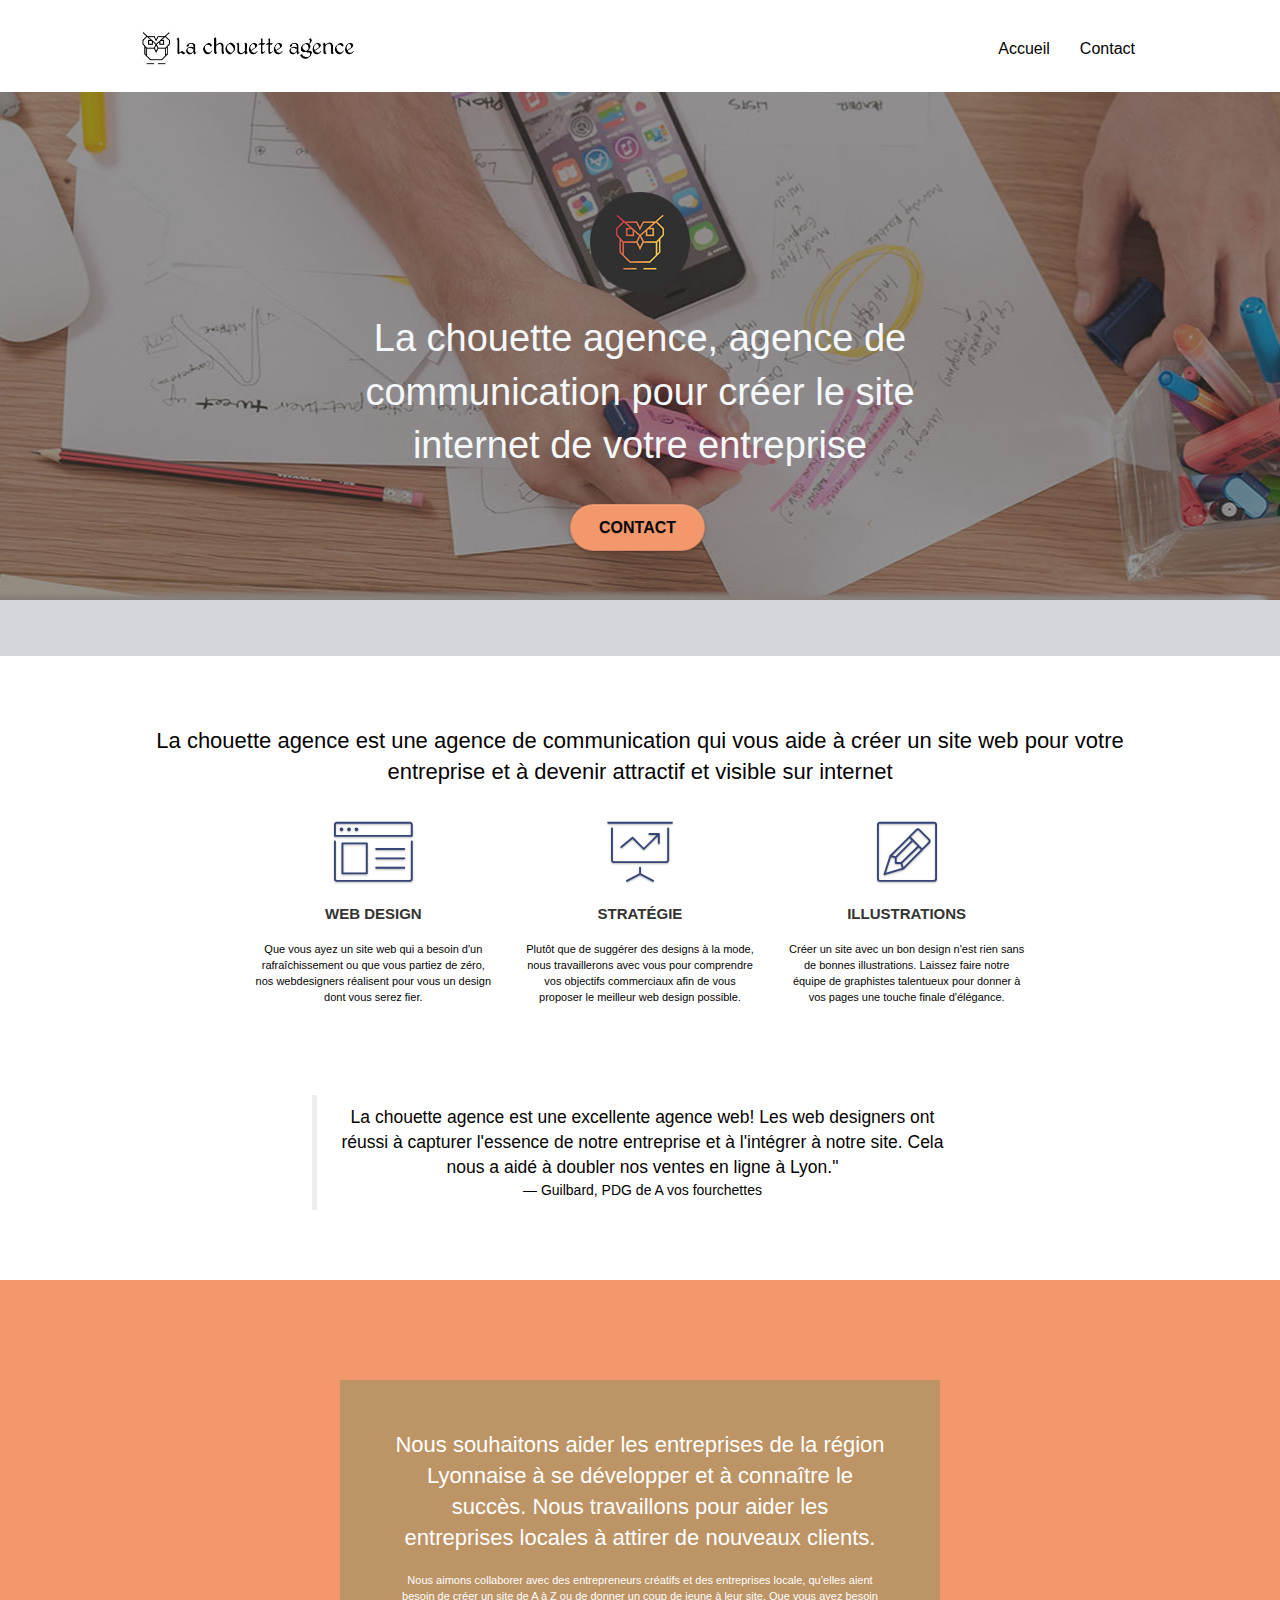
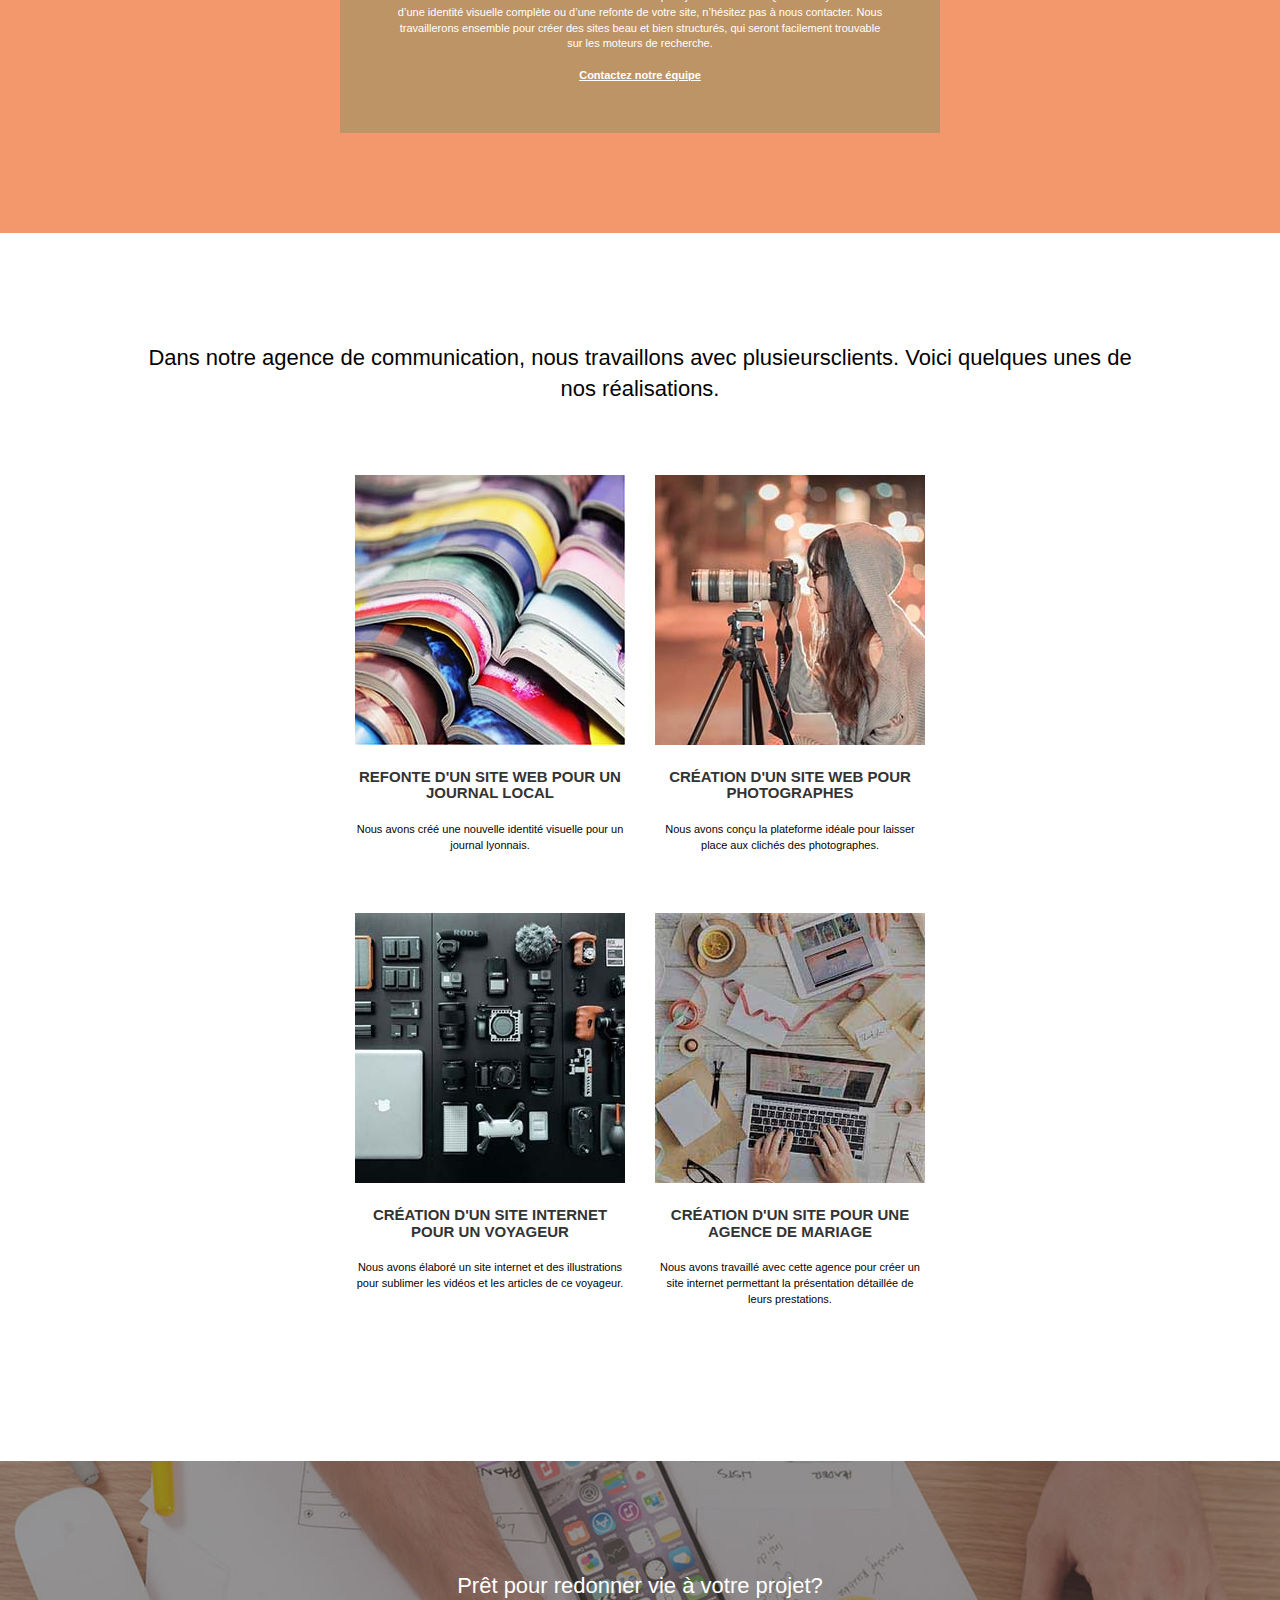
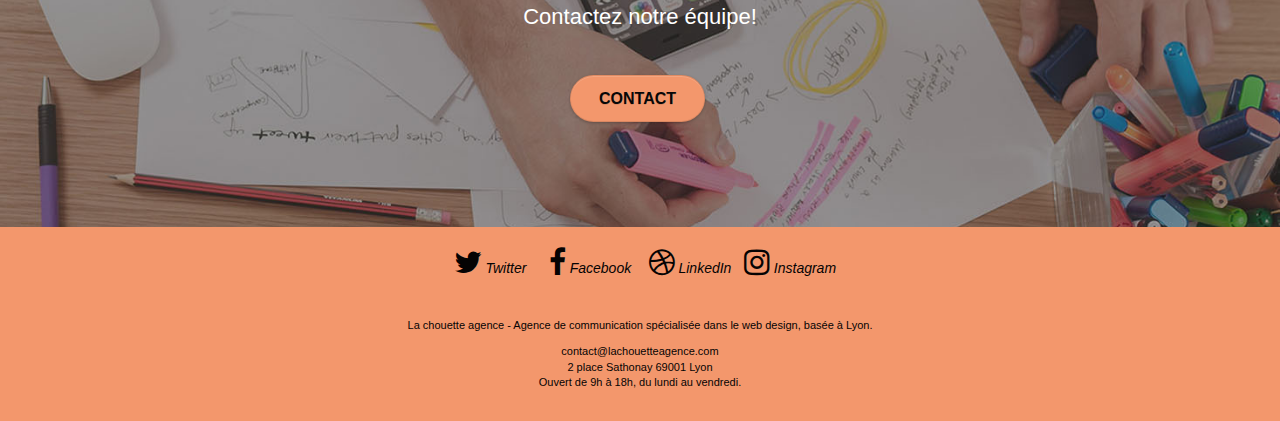
==== commit ac24b5a4: "cleaning my code" ====
--- a/index.html
+++ b/index.html
@@ -1,4 +1,4 @@
-<!doctype html>
+<!DOCTYPE html>
 <html lang="fr">
 <head>
     <meta charset="utf-8">
@@ -8,6 +8,7 @@
 	<link rel="stylesheet" type="text/css" href="minifiedstyle.css">
 	<link rel="stylesheet" type="text/css" href="./css/minifiedfont-awesome.css">
 	<link rel="stylesheet" type="text/css" href="./css/minifiedet-line.css">
+	<link rel= "stylesheet" media = "screen and (max-width:992px) and (min-width:768px)" href="minifiedstyle.css"/>
 	<script src="./js/minifiedjquery-2.1.0.js"></script>
 	<script src="./js/minifiedbootstrap.js" defer></script>
 	<script src="./js/minifiedblocs.js" defer></script>
--- a/minifiedstyle.css
+++ b/minifiedstyle.css
@@ -1 +1 @@
-.cite{color:#000}body{width:auto;margin:auto;padding:auto;background:#FFF;overflow-x:hidden;-webkit-font-smoothing:antialiased;-moz-osx-font-smoothing:grayscale}a,button{transition:all .3s ease-in-out;outline:none!important}a:hover{text-decoration:none;cursor:pointer}#chouette{text-align:center;}#first-title{color:#f4f8fa;};#page-loading-blocs-notifaction{position:fixed;top:0;bottom:0;width:100%;z-index:100000;background:#FFF url(img/pageload-spinner.gif) no-repeat center center}#pass{color:black;}#passed{color:black}.bloc{width:100%;clear:both;background:50% 50% no-repeat;padding:0 50px;-webkit-background-size:cover;-moz-background-size:cover;-o-background-size:cover;background-size:cover;position:relative}.bloc .container{padding-left:0;padding-right:0}.bloc-lg{padding:100px 50px}.bloc-md{padding:50px}.bloc-sm{padding:20px 50px}.bg-center,.bg-l-edge,.bg-r-edge,.bg-t-edge,.bg-b-edge,.bg-tl-edge,.bg-bl-edge,.bg-tr-edge,.bg-br-edge,.bg-repeat{-webkit-background-size:auto!important;-moz-background-size:auto!important;-o-background-size:auto!important;background-size:auto!important}.bg-repeat{background:repeat}.bg-t-edge{background:top no-repeat}.bloc-bg-texture::before{content:"";background-size:2px 2px;position:absolute;top:0;bottom:0;left:0;right:0}.b-parallax{background-attachment:fixed}.d-bloc{color:rgba(255,255,255,.7)}.d-bloc button:hover{color:rgba(255,255,255,.9)}.d-bloc .icon-round,.d-bloc .icon-square,.d-bloc .icon-rounded,.d-bloc .icon-semi-rounded-a,.d-bloc .icon-semi-rounded-b{border-color:rgba(255,255,255,.9)}.d-bloc .divider-h span{border-color:rgba(255,255,255,.2)}.d-bloc .a-btn,.d-bloc .navbar a,.d-bloc .navbar-brand,.d-bloc h1 a,.d-bloc h2 a,.d-bloc h3 a,.d-bloc h4 a,.d-bloc h5 a,.d-bloc h6 a,.d-bloc p a{color:rgba(255,255,255,.6)}.d-bloc a .icon-sm,.d-bloc a .icon-md,.d-bloc a .icon-lg,.d-bloc a .icon-xl{color:#050303}.d-bloc .a-btn:hover,.d-bloc .navbar a:hover,.d-bloc .navbar-brand:hover,.d-bloc a:hover .icon-sm,.d-bloc a:hover .icon-md,.d-bloc a:hover .icon-lg,.d-bloc a:hover .icon-xl,.d-bloc h1 a:hover,.d-bloc h2 a:hover,.d-bloc h3 a:hover,.d-bloc h4 a:hover,.d-bloc h5 a:hover,.d-bloc h6 a:hover,.d-bloc p a:hover{color:rgba(255,255,255,1)}.d-bloc .navbar-toggle .icon-bar{background:rgba(255,255,255,1)}.d-bloc .btn-wire,.d-bloc .btn-wire:hover{color:rgba(255,255,255,1);border-color:rgba(255,255,255,1)}.d-bloc .panel{color:rgba(0,0,0,.5)}.d-bloc .panel button:hover{color:rgba(0,0,0,.7)}.d-bloc .panel icon{border-color:rgba(0,0,0,.7)}.d-bloc .panel .divider-h span{border-color:rgba(0,0,0,.1)}.d-bloc .panel .a-btn{color:rgba(0,0,0,.6)}.d-bloc .panel .a-btn:hover{color:rgba(0,0,0,1)}.d-bloc .panel .btn-wire,.d-bloc .panel .btn-wire:hover{color:rgba(0,0,0,.7);border-color:rgba(0,0,0,.3)}.d-bloc .panel,.l-bloc{color:#050303}.d-bloc .panel button:hover,.l-bloc button:hover{color:#050303}.l-bloc .icon-round,.l-bloc .icon-square,.l-bloc .icon-rounded,.l-bloc .icon-semi-rounded-a,.l-bloc .icon-semi-rounded-b{border-color:rgba(0,0,0,.7)}.d-bloc .panel .divider-h span,.l-bloc .divider-h span{border-color:rgba(0,0,0,.1)}.d-bloc .panel .a-btn,.l-bloc .a-btn,.l-bloc .navbar a,.l-bloc .navbar-brand,.l-bloc a .icon-sm,.l-bloc a .icon-md,.l-bloc a .icon-lg,.l-bloc a .icon-xl,.l-bloc h1 a,.l-bloc h2 a,.l-bloc h3 a,.l-bloc h4 a,.l-bloc h5 a,.l-bloc h6 a,.l-bloc p a{color:#050303}.d-bloc .panel .a-btn:hover,.l-bloc .a-btn:hover,.l-bloc .navbar a:hover,.l-bloc .navbar-brand:hover,.l-bloc a:hover .icon-sm,.l-bloc a:hover .icon-md,.l-bloc a:hover .icon-lg,.l-bloc a:hover .icon-xl,.l-bloc h1 a:hover,.l-bloc h2 a:hover,.l-bloc h3 a:hover,.l-bloc h4 a:hover,.l-bloc h5 a:hover,.l-bloc h6 a:hover,.l-bloc p a:hover{color:#050303}.l-bloc a:hover .icon-sm,.l-bloc a:hover .icon-md,.l-bloc a:hover .icon-lg,.l-bloc a:hover .icon-xl{color:#f7f0f0}.l-bloc .navbar-toggle .icon-bar{color:rgba(0,0,0,.6)}.d-bloc .panel .btn-wire,.d-bloc .panel .btn-wire:hover,.l-bloc .btn-wire,.l-bloc .btn-wire:hover{color:rgba(0,0,0,.7);border-color:rgba(0,0,0,.3)}.voffset{margin-top:30px}.voffset-lg{margin-top:80px}.row-no-gutters{margin-right:0;margin-left:0}.row.row-no-gutters>[class^="col-"],.row.row-no-gutters>[class*=" col-"]{padding-right:0;padding-left:0}#bloc-1-hero h1{font-size:32px}.navbar{margin-bottom:0;z-index:1}.navbar-brand{height:auto;padding:3px 15px;font-size:25px;font-weight:400;font-weight:600;line-height:44px}.navbar-brand img{max-height:200px;margin:0 5px 0 0;display:inline}.navbar-brand img[src$=svg]{min-width:100px}.nav-center .navbar-brand img{margin:0}.navbar .nav{padding-top:2px;margin-right:-16px;float:right;z-index:1}.nav>li{float:left;margin-top:4px;font-size:16px}.navbar-nav .open .dropdown-menu>li>a{text-align:inherit}.nav>li a:hover,.nav>li a:focus{background:transparent}.navbar-toggle{margin:10px 10px 0 0;border:0}.navbar-toggle:hover{background:transparent!important}.navbar-toggle .icon-bar{background-color:rgba(0,0,0,.5);width:26px}.nav-invert .navbar .nav{float:left}.nav-invert .navbar-header,.nav-invert .navbar-brand{float:right;position:relative;z-index:2}@media (min-width:768px){.site-navigation{position:absolute;top:50%;right:20px;transform:translate(0,-50%);-webkit-transform:translateY(-50%)}.nav>li .dropdown-menu a,.nav>li .dropdown-menu a:hover{color:#484848}.nav-invert .site-navigation{left:0;right:0}.nav-center{text-align:center}.nav-center .navbar-header{width:100%}.nav-center .navbar-header,.nav-center .navbar-brand,.nav-center .nav>li{float:none;display:inline-block}.nav-center .site-navigation{position:relative;width:100%;right:0;margin-right:0;margin-top:20px}.nav-center.mini-nav .navbar-toggle{float:none;margin:10px auto 0}}.nav>li>.dropdown a{background:none!important;display:block;padding:14px 15px}nav .caret{margin:0 5px}.dropdown-menu .dropdown-menu{top:-8px;left:100%}.dropdown-menu .dropmenu-flow-right{top:100%;left:0;margin-left:-1px;border-top-left-radius:0;border-top-right-radius:0}.dropdown-menu .dropdown span{border:4px solid #000;border-top-color:transparent;border-right-color:transparent;border-bottom-color:transparent;margin:6px -5px 0 0!important;float:right}.mg-md{margin-top:10px;margin-bottom:20px}.mg-lg{margin-top:10px;margin-bottom:40px}.btn{margin:0 5px 5px 0}.btn.pull-right{margin:0 0 5px 5px}.btn-d,.btn-d:hover,.btn-d:focus{color:#FFF;background:rgba(0,0,0,.3)}button{outline:none!important}.btn-rd{border-radius:40px}.btn-clean{border:1px solid rgba(0,0,0,.08);border-bottom-color:rgba(0,0,0,.1);text-shadow:0 1px 0 rgba(0,0,1,.1);box-shadow:0 1px 3px rgba(0,0,1,.25),inset 0 1px 0 0 rgba(255,255,255,.15)}.icon-md{font-size:30px!important}.icon-lg{font-size:60px!important}.sm-shadow{text-shadow:0 1px 2px rgba(0,0,0,.3)}.panel-sq,.panel-sq .panel-heading,.panel-sq .panel-footer{border-radius:0}.panel-rd{border-radius:30px}.panel-rd .panel-heading{border-radius:29px 29px 0 0}.panel-rd .panel-footer{border-radius:0 0 29px 29px}.form-control{border-color:rgba(0,0,0,.1);box-shadow:none}.scrollToTop{width:40px;height:40px;position:fixed;bottom:20px;right:20px;opacity:0;z-index:500;transition:all .3s ease-in-out}.scrollToTop span{margin-top:6px}.showScrollTop{font-size:14px;opacity:1}a[data-lightbox]{position:relative;display:block;text-align:center}a[data-lightbox]:hover::before{content:"+";font-family:"HelveticaNeue-Light","Helvetica Neue Light","Helvetica Neue",Helvetica,Arial;font-size:32px;width:50px;height:50px;margin-left:-25px;border-radius:50%;background:rgba(0,0,0,.6);color:#FFF;font-weight:100;z-index:1;position:absolute;top:50%;transform:translateY(-50%);-webkit-transform:translateY(-50%)}a[data-lightbox]:hover img{opacity:.6;-webkit-animation-fill-mode:none;animation-fill-mode:none}#lightbox-modal{display:flex;align-items:center}#lightbox-modal .modal-dialog{width:90%;max-width:900px;margin:0 auto 0}#lightbox-modal .modal-dialog img{max-height:90vh;margin:0 auto}.lightbox-caption{padding:20px;color:#FFF;background:rgba(0,0,0,.5);position:absolute;left:15px;right:15px;bottom:5px}.close-lightbox{color:#FFF;font-size:30px;position:absolute;top:20px;right:20px;z-index:20;background:rgba(0,0,0,.5);border:none;line-height:30px;padding:0 9px 5px;opacity:.3}.close-lightbox:hover,.next-lightbox:hover,.prev-lightbox:hover{opacity:1;color:#FFF}.next-lightbox,.prev-lightbox{font-size:20px;color:rgba(255,255,255,.9);background:rgba(0,0,0,.5);transition:all .2s ease-in-out;position:absolute;top:45%;z-index:1;opacity:.4}.next-lightbox{padding:6px 8px 1px 13px;right:25px}.prev-lightbox{padding:6px 13px 1px 10px;left:25px}.snapshot-lb .modal-body{padding-bottom:45px}.snapshot-lb .lightbox-caption{padding:0;color:rgba(0,0,0,.5);background:none}h2,h3,p,label,.btn,a{font-family:"helvetica";font-weight:400;color:#050303}.container{max-width:1000px}.hero-bloc-text{font-size:38px}.hero-bloc-text-sub{font-size:36px}.statement-bloc-text{line-height:26px;font-style:italic;font-size:20px;text-align:center;font-weight:lighter;max-width:520px;margin:auto auto auto auto}p{font-size:11px}.tight-width-whitespace{max-width:600px;margin:auto auto auto auto}.h1{font-size:20px;font-family:"Open Sans"}.cta-hero{margin-top:22px;color:#FFFFFF!important;text-transform:uppercase;padding:12px 28px 12px 28px;font-size:16px;font-weight:700}.social{max-width:400px;margin:auto auto auto auto}h2{font-size:22px;line-height:1.4em}h3{font-size:15px;text-transform:uppercase;font-weight:700;color:#333333!important}.med-width-whitespace{max-width:800px;margin:auto auto auto auto;box-shadow:0 0 0 #000}h1{color:#f7f0f0}h4{color:#333333!important}.icons{margin-bottom:14px;margin-top:24px}.white{color:#FFFFFF!important}.portfolio-thumb{margin-bottom:24px}.portfolio-row{margin-bottom:44px;margin-top:50px}.avatar{box-shadow:0 4px 9px rgba(0,0,0,.3)}.black-background{background-color:rgba(165,147,99,.7);padding:40px 40px 40px 40px}.bold-link{font-weight:900;text-decoration:underline!important}.bgc-white{background-color:#FFF}.bgc-dark-slate-blue{background-color:#364577}.bgc-atomic-tangerine{background-color:#F3976C}.tc-white{color:#fff}.btn-atomic-tangerine{background:#F3976C;color:#070707!important}.btn-atomic-tangerine:hover{background:#f57d2d!important;color:#FFFFFF!important}.ltc-white{color:#FFFFFF!important}.ltc-white:hover{color:#cccccc!important}.ltc-atomic-tangerine{color:#F3976C!important}.ltc-atomic-tangerine:hover{color:#c27956!important}.icon-dark-slate-blue{color:#364577!important;border-color:#364577!important}.bg-banniere{background-image:url(images/la-chouette-agence-banniere.jpg)}.bg-presentation{background-image:url(images/image-de-presentation.jpg)}@media (max-width:1024px){.bloc{padding-left:20px;padding-right:20px}.bloc.full-width-bloc,.bloc-tile-2.full-width-bloc .container,.bloc-tile-3.full-width-bloc .container,.bloc-tile-4.full-width-bloc .container{padding-left:0;padding-right:0}}@media (max-width:992px) and (min-width:768px){.navbar .nav{max-width:80%}.nav-center.navbar .nav{max-width:100%}}@media only screen and (min-device-width:768px) and (max-device-width:1024px) and (orientation:landscape){.b-parallax{background-attachment:scroll}}@media only screen and (min-device-width:1024px) and (max-device-width:1366px) and (-webkit-min-device-pixel-ratio:1.5){.b-parallax{background-attachment:scroll}}@media (max-width:991px){.container{width:100%}.b-parallax{background-attachment:scroll}.page-container,#hero-bloc{overflow-x:hidden;position:relative}.bloc{padding-left:constant(safe-area-inset-left);padding-right:constant(safe-area-inset-right)}.bloc-group,.bloc-group .bloc{display:block;width:100%}.bloc-fill-screen .fill-bloc-top-edge,.bloc-fill-screen .fill-bloc-bottom-edge{padding:0 20px;padding-left:constant(safe-area-inset-left);padding-right:constant(safe-area-inset-right)}}@media (max-width:767px){.page-container{overflow-x:hidden;position:relative}h1,h2,h3,h4,h5,h6,p,#disqus_thread{padding-left:10px!important;padding-right:10px!important}.b-parallax{background-attachment:scroll}.navbar .nav{padding-top:0;border-top:1px solid rgba(0,0,0,.2);float:none!important}.navbar.row{margin-left:0;margin-right:0}.site-navigation{position:inherit;transform:none;-webkit-transform:none;-ms-transform:none}.nav>li{margin-top:0;border-bottom:1px solid rgba(0,0,0,.1);background:rgba(0,0,0,.05);text-align:left;padding-left:15px;width:100%}.nav>li:hover{background:rgba(0,0,0,.08)}.dropdown .dropdown a .caret{float:none;margin:5px 0 0 10px!important;border:4px solid #000;border-bottom-color:transparent;border-right-color:transparent;border-left-color:transparent}#hero-bloc .navbar .nav{background:rgba(0,0,0,.8)}#hero-bloc .navbar .nav a{color:rgba(255,255,255,.6)}.hero{padding:50px 0}.hero-nav{left:-1px;right:-1px}.navbar-collapse{padding:0;overflow-x:hidden;-webkit-box-shadow:none;box-shadow:none}.navbar-brand img{max-height:40px;width:auto}.nav-invert .navbar-header{float:none;width:100%}.nav-invert .navbar-toggle{float:left;margin-left:10px}.bloc{padding-left:0;padding-right:0}.bloc-xxl,.bloc-xl,.bloc-lg{padding:40px 0}.bloc-sm,.bloc-md{padding-left:0;padding-right:0}.bloc-tile-2 .container,.bloc-tile-3 .container,.bloc-tile-4 .container,.bloc-fill-screen .fill-bloc-top-edge,.bloc-fill-screen .fill-bloc-bottom-edge{padding-left:0;padding-right:0}.a-block{padding:0 10px}.btn-dwn{display:none}.voffset{margin-top:5px}.voffset-md{margin-top:20px}.voffset-lg{margin-top:30px}form{padding:5px}.close-lightbox{display:inline-block}.blocsapp-device-iphone5{background-size:216px 425px;padding-top:60px;width:216px;height:425px}.blocsapp-device-iphone5 img{width:180px;height:320px}}@media (max-width:400px){.bloc{padding-left:0;padding-right:0}}@media (max-width:767px){.bloc-mob-center-text{text-align:center}}+.cite{color:#000}body{width:auto;margin:auto;background:#FFF;overflow-x:hidden;-webkit-font-smoothing:antialiased;-moz-osx-font-smoothing:grayscale}a,button{transition:all .3s ease-in-out;outline:none!important}a:hover{text-decoration:none;cursor:pointer}#chouette{text-align:center;}#first-title{color:#f4f8fa;}#page-loading-blocs-notifaction{position:fixed;top:0;bottom:0;width:100%;z-index:100000;background:#FFF url(img/pageload-spinner.gif) no-repeat center center}#pass{color:black;}#passed{color:black}.bloc{width:100%;clear:both;background:50% 50% no-repeat;padding:0 50px;-webkit-background-size:cover;-moz-background-size:cover;-o-background-size:cover;background-size:cover;position:relative}.bloc .container{padding-left:0;padding-right:0}.bloc-lg{padding:100px 50px}.bloc-md{padding:50px}.bloc-sm{padding:20px 50px}.bg-center,.bg-l-edge,.bg-r-edge,.bg-t-edge,.bg-b-edge,.bg-tl-edge,.bg-bl-edge,.bg-tr-edge,.bg-br-edge,.bg-repeat{-webkit-background-size:auto!important;-moz-background-size:auto!important;-o-background-size:auto!important;background-size:auto!important}.bg-repeat{background:repeat}.bg-t-edge{background:top no-repeat}.bloc-bg-texture::before{content:"";background-size:2px 2px;position:absolute;top:0;bottom:0;left:0;right:0}.b-parallax{background-attachment:fixed}.d-bloc{color:rgba(255,255,255,.7)}.d-bloc button:hover{color:rgba(255,255,255,.9)}.d-bloc .icon-round,.d-bloc .icon-square,.d-bloc .icon-rounded,.d-bloc .icon-semi-rounded-a,.d-bloc .icon-semi-rounded-b{border-color:rgba(255,255,255,.9)}.d-bloc .divider-h span{border-color:rgba(255,255,255,.2)}.d-bloc .a-btn,.d-bloc .navbar a,.d-bloc .navbar-brand,.d-bloc h1 a,.d-bloc h2 a,.d-bloc h3 a,.d-bloc h4 a,.d-bloc h5 a,.d-bloc h6 a,.d-bloc p a{color:rgba(255,255,255,.6)}.d-bloc a .icon-sm,.d-bloc a .icon-md,.d-bloc a .icon-lg,.d-bloc a .icon-xl{color:#050303}.d-bloc .a-btn:hover,.d-bloc .navbar a:hover,.d-bloc .navbar-brand:hover,.d-bloc a:hover .icon-sm,.d-bloc a:hover .icon-md,.d-bloc a:hover .icon-lg,.d-bloc a:hover .icon-xl,.d-bloc h1 a:hover,.d-bloc h2 a:hover,.d-bloc h3 a:hover,.d-bloc h4 a:hover,.d-bloc h5 a:hover,.d-bloc h6 a:hover,.d-bloc p a:hover{color:rgba(255,255,255,1)}.d-bloc .navbar-toggle .icon-bar{background:rgba(255,255,255,1)}.d-bloc .btn-wire,.d-bloc .btn-wire:hover{color:rgba(255,255,255,1);border-color:rgba(255,255,255,1)}.d-bloc .panel{color:rgba(0,0,0,.5)}.d-bloc .panel button:hover{color:rgba(0,0,0,.7)}.d-bloc .panel icon{border-color:rgba(0,0,0,.7)}.d-bloc .panel .divider-h span{border-color:rgba(0,0,0,.1)}.d-bloc .panel .a-btn{color:rgba(0,0,0,.6)}.d-bloc .panel .a-btn:hover{color:rgba(0,0,0,1)}.d-bloc .panel .btn-wire,.d-bloc .panel .btn-wire:hover{color:rgba(0,0,0,.7);border-color:rgba(0,0,0,.3)}.d-bloc .panel,.l-bloc{color:#050303}.d-bloc .panel button:hover,.l-bloc button:hover{color:#050303}.l-bloc .icon-round,.l-bloc .icon-square,.l-bloc .icon-rounded,.l-bloc .icon-semi-rounded-a,.l-bloc .icon-semi-rounded-b{border-color:rgba(0,0,0,.7)}.d-bloc .panel .divider-h span,.l-bloc .divider-h span{border-color:rgba(0,0,0,.1)}.d-bloc .panel .a-btn,.l-bloc .a-btn,.l-bloc .navbar a,.l-bloc .navbar-brand,.l-bloc a .icon-sm,.l-bloc a .icon-md,.l-bloc a .icon-lg,.l-bloc a .icon-xl,.l-bloc h1 a,.l-bloc h2 a,.l-bloc h3 a,.l-bloc h4 a,.l-bloc h5 a,.l-bloc h6 a,.l-bloc p a{color:#050303}.d-bloc .panel .a-btn:hover,.l-bloc .a-btn:hover,.l-bloc .navbar a:hover,.l-bloc .navbar-brand:hover,.l-bloc a:hover .icon-sm,.l-bloc a:hover .icon-md,.l-bloc a:hover .icon-lg,.l-bloc a:hover .icon-xl,.l-bloc h1 a:hover,.l-bloc h2 a:hover,.l-bloc h3 a:hover,.l-bloc h4 a:hover,.l-bloc h5 a:hover,.l-bloc h6 a:hover,.l-bloc p a:hover{color:#050303}.l-bloc a:hover .icon-sm,.l-bloc a:hover .icon-md,.l-bloc a:hover .icon-lg,.l-bloc a:hover .icon-xl{color:#f7f0f0}.l-bloc .navbar-toggle .icon-bar{color:rgba(0,0,0,.6)}.d-bloc .panel .btn-wire,.d-bloc .panel .btn-wire:hover,.l-bloc .btn-wire,.l-bloc .btn-wire:hover{color:rgba(0,0,0,.7);border-color:rgba(0,0,0,.3)}.voffset{margin-top:30px}.voffset-lg{margin-top:80px}.row-no-gutters{margin-right:0;margin-left:0}.row.row-no-gutters>[class^="col-"],.row.row-no-gutters>[class*=" col-"]{padding-right:0;padding-left:0}#bloc-1-hero h1{font-size:32px}.navbar{margin-bottom:0;z-index:1}.navbar-brand{height:auto;padding:3px 15px;font-size:25px;font-weight:400;font-weight:600;line-height:44px}.navbar-brand img{max-height:200px;margin:0 5px 0 0;display:inline}.navbar-brand img[src$=svg]{min-width:100px}.nav-center .navbar-brand img{margin:0}.navbar .nav{padding-top:2px;margin-right:-16px;float:right;z-index:1}.nav>li{float:left;margin-top:4px;font-size:16px}.navbar-nav .open .dropdown-menu>li>a{text-align:inherit}.nav>li a:hover,.nav>li a:focus{background:transparent}.navbar-toggle{margin:10px 10px 0 0;border:0}.navbar-toggle:hover{background:transparent!important}.navbar-toggle .icon-bar{background-color:rgba(0,0,0,.5);width:26px}.nav-invert .navbar .nav{float:left}.nav-invert .navbar-header,.nav-invert .navbar-brand{float:right;position:relative;z-index:2}@media (min-width:768px){.site-navigation{position:absolute;top:50%;right:20px;transform:translate(0,-50%);-webkit-transform:translateY(-50%)}.nav>li .dropdown-menu a,.nav>li .dropdown-menu a:hover{color:#484848}.nav-invert .site-navigation{left:0;right:0}.nav-center{text-align:center}.nav-center .navbar-header{width:100%}.nav-center .navbar-header,.nav-center .navbar-brand,.nav-center .nav>li{float:none;display:inline-block}.nav-center .site-navigation{position:relative;width:100%;right:0;margin-right:0;margin-top:20px}.nav-center.mini-nav .navbar-toggle{float:none;margin:10px auto 0}}.nav>li>.dropdown a{background:none!important;display:block;padding:14px 15px}nav .caret{margin:0 5px}.dropdown-menu .dropdown-menu{top:-8px;left:100%}.dropdown-menu .dropmenu-flow-right{top:100%;left:0;margin-left:-1px;border-top-left-radius:0;border-top-right-radius:0}.dropdown-menu .dropdown span{border:4px solid #000;border-top-color:transparent;border-right-color:transparent;border-bottom-color:transparent;margin:6px -5px 0 0!important;float:right}.mg-md{margin-top:10px;margin-bottom:20px}.mg-lg{margin-top:10px;margin-bottom:40px}.btn{margin:0 5px 5px 0}.btn.pull-right{margin:0 0 5px 5px}.btn-d,.btn-d:hover,.btn-d:focus{color:#FFF;background:rgba(0,0,0,.3)}button{outline:none!important}.btn-rd{border-radius:40px}.btn-clean{border:1px solid rgba(0,0,0,.08);border-bottom-color:rgba(0,0,0,.1);text-shadow:0 1px 0 rgba(0,0,1,.1);box-shadow:0 1px 3px rgba(0,0,1,.25),inset 0 1px 0 0 rgba(255,255,255,.15)}.icon-md{font-size:30px!important}.icon-lg{font-size:60px!important}.sm-shadow{text-shadow:0 1px 2px rgba(0,0,0,.3)}.panel-sq,.panel-sq .panel-heading,.panel-sq .panel-footer{border-radius:0}.panel-rd{border-radius:30px}.panel-rd .panel-heading{border-radius:29px 29px 0 0}.panel-rd .panel-footer{border-radius:0 0 29px 29px}.form-control{border-color:rgba(0,0,0,.1);box-shadow:none}.scrollToTop{width:40px;height:40px;position:fixed;bottom:20px;right:20px;opacity:0;z-index:500;transition:all .3s ease-in-out}.scrollToTop span{margin-top:6px}.showScrollTop{font-size:14px;opacity:1}a[data-lightbox]{position:relative;display:block;text-align:center}a[data-lightbox]:hover::before{content:"+";font-family:"HelveticaNeue-Light","Helvetica Neue Light","Helvetica Neue",Helvetica,Arial;font-size:32px;width:50px;height:50px;margin-left:-25px;border-radius:50%;background:rgba(0,0,0,.6);color:#FFF;font-weight:100;z-index:1;position:absolute;top:50%;transform:translateY(-50%);-webkit-transform:translateY(-50%)}a[data-lightbox]:hover img{opacity:.6;-webkit-animation-fill-mode:none;animation-fill-mode:none}#lightbox-modal{display:flex;align-items:center}#lightbox-modal .modal-dialog{width:90%;max-width:900px;margin:0 auto 0}#lightbox-modal .modal-dialog img{max-height:90vh;margin:0 auto}.lightbox-caption{padding:20px;color:#FFF;background:rgba(0,0,0,.5);position:absolute;left:15px;right:15px;bottom:5px}.close-lightbox{color:#FFF;font-size:30px;position:absolute;top:20px;right:20px;z-index:20;background:rgba(0,0,0,.5);border:none;line-height:30px;padding:0 9px 5px;opacity:.3}.close-lightbox:hover,.next-lightbox:hover,.prev-lightbox:hover{opacity:1;color:#FFF}.next-lightbox,.prev-lightbox{font-size:20px;color:rgba(255,255,255,.9);background:rgba(0,0,0,.5);transition:all .2s ease-in-out;position:absolute;top:45%;z-index:1;opacity:.4}.next-lightbox{padding:6px 8px 1px 13px;right:25px}.prev-lightbox{padding:6px 13px 1px 10px;left:25px}.snapshot-lb .modal-body{padding-bottom:45px}.snapshot-lb .lightbox-caption{padding:0;color:rgba(0,0,0,.5);background:none}h2,h3,p,label,.btn,a{font-family:"helvetica";font-weight:400;color:#050303}.container{max-width:1000px}.hero-bloc-text{font-size:38px}.hero-bloc-text-sub{font-size:36px}.statement-bloc-text{line-height:26px;font-style:italic;font-size:20px;text-align:center;font-weight:lighter;max-width:520px;margin:auto auto auto auto}p{font-size:11px}.tight-width-whitespace{max-width:600px;margin:auto auto auto auto}.h1{font-size:20px;font-family:"Open Sans"}.cta-hero{margin-top:22px;color:#FFFFFF!important;text-transform:uppercase;padding:12px 28px 12px 28px;font-size:16px;font-weight:700}.social{max-width:400px;margin:auto auto auto auto}h2{font-size:22px;line-height:1.4em}h3{font-size:15px;text-transform:uppercase;font-weight:700;color:#333333!important}.med-width-whitespace{max-width:800px;margin:auto auto auto auto;box-shadow:0 0 0 #000}h1{color:#f7f0f0}h4{color:#333333!important}.icons{margin-bottom:14px;margin-top:24px}.white{color:#FFFFFF!important}.portfolio-thumb{margin-bottom:24px}.portfolio-row{margin-bottom:44px;margin-top:50px}.avatar{box-shadow:0 4px 9px rgba(0,0,0,.3)}.black-background{background-color:rgba(165,147,99,.7);padding:40px 40px 40px 40px}.bold-link{font-weight:900;text-decoration:underline!important}.bgc-white{background-color:#FFF}.bgc-dark-slate-blue{background-color:#d4d6db}.bgc-atomic-tangerine{background-color:#F3976C}.tc-white{color:#fff}.btn-atomic-tangerine{background:#F3976C;color:#070707!important}.btn-atomic-tangerine:hover{background:#f57d2d!important;color:#FFFFFF!important}.ltc-white{color:#FFFFFF!important}.ltc-white:hover{color:#cccccc!important}.ltc-atomic-tangerine{color:#F3976C!important}.ltc-atomic-tangerine:hover{color:#c27956!important}.icon-dark-slate-blue{color:#364577!important;border-color:#364577!important}.bg-banniere{background-image:url(images/la-chouette-agence-banniere.jpg)}.bg-presentation{background-image:url(images/image-de-presentation.jpg)}@media (max-width:1024px){.bloc{padding-left:20px;padding-right:20px}.bloc.full-width-bloc,.bloc-tile-2.full-width-bloc .container,.bloc-tile-3.full-width-bloc .container,.bloc-tile-4.full-width-bloc .container{/*padding-left:0;padding-right:0*/padding:0%}}@media (max-width:992px) and (min-width:768px){.navbar .nav{max-width:80%}.nav-center.navbar .nav{max-width:100%}}@media only screen and (min-device-width:768px) and (max-device-width:1024px) and (orientation:landscape){.b-parallax{background-attachment:scroll}}@media only screen and (min-device-width:1024px) and (max-device-width:1366px) and (-webkit-min-device-pixel-ratio:1.5){.b-parallax{background-attachment:scroll}}@media (max-width:991px){.container{width:100%}.b-parallax{background-attachment:scroll}.page-container,#hero-bloc{overflow-x:hidden;position:relative}/*.bloc{padding-left:constant(safe-area-inset-left);padding-right:constant(safe-area-inset-right)}*/.bloc-group,.bloc-group .bloc{display:block;width:100%}.bloc-fill-screen .fill-bloc-top-edge,.bloc-fill-screen .fill-bloc-bottom-edge{padding:0 20px;/*padding-left:constant(safe-area-inset-left);padding-right:constant(safe-area-inset-right)*/}}@media (max-width:767px){.page-container{overflow-x:hidden;position:relative}h1,h2,h3,h4,h5,h6,p,#disqus_thread{padding-left:10px!important;padding-right:10px!important}.b-parallax{background-attachment:scroll}.navbar .nav{padding-top:0;border-top:1px solid rgba(0,0,0,.2);float:none!important}.navbar.row{margin-left:0;margin-right:0}.site-navigation{position:inherit;transform:none;-webkit-transform:none;-ms-transform:none}.nav>li{margin-top:0;border-bottom:1px solid rgba(0,0,0,.1);background:rgba(0,0,0,.05);text-align:left;padding-left:15px;width:100%}.nav>li:hover{background:rgba(0,0,0,.08)}.dropdown .dropdown a .caret{float:none;margin:5px 0 0 10px!important;border:4px solid #000;border-bottom-color:transparent;border-right-color:transparent;border-left-color:transparent}#hero-bloc .navbar .nav{background:rgba(0,0,0,.8)}#hero-bloc .navbar .nav a{color:rgba(255,255,255,.6)}.hero{padding:50px 0}.hero-nav{left:-1px;right:-1px}.navbar-collapse{padding:0;overflow-x:hidden;-webkit-box-shadow:none;box-shadow:none}.navbar-brand img{max-height:40px;width:auto}.nav-invert .navbar-header{float:none;width:100%}.nav-invert .navbar-toggle{float:left;margin-left:10px}.bloc{padding: 0%;/*padding-left:0;padding-right:0*/}.bloc-xxl,.bloc-xl,.bloc-lg{padding:40px 0}.bloc-sm,.bloc-md{padding:0%;/*padding-left:0;padding-right:0*/}.bloc-tile-2 .container,.bloc-tile-3 .container,.bloc-tile-4 .container,.bloc-fill-screen .fill-bloc-top-edge,.bloc-fill-screen .fill-bloc-bottom-edge{padding: 0%;/*padding-left:0;padding-right:0*/}.a-block{padding:0 10px}.btn-dwn{display:none}.voffset{margin-top:5px}.voffset-md{margin-top:20px}.voffset-lg{margin-top:30px}form{padding:5px}.close-lightbox{display:inline-block}.blocsapp-device-iphone5{background-size:216px 425px;padding-top:60px;width:216px;height:425px}.blocsapp-device-iphone5 img{width:180px;height:320px}}@media (max-width:400px){.bloc{padding: 0%;/*padding-left:0;padding-right:0*/}}@media (max-width:767px){.bloc-mob-center-text{text-align:center}}--- a/minifiedstyle.css
+++ b/minifiedstyle.css
@@ -1 +1 @@
-.cite{color:#000}body{width:auto;margin:auto;padding:auto;background:#FFF;overflow-x:hidden;-webkit-font-smoothing:antialiased;-moz-osx-font-smoothing:grayscale}a,button{transition:all .3s ease-in-out;outline:none!important}a:hover{text-decoration:none;cursor:pointer}#chouette{text-align:center;}#first-title{color:#f4f8fa;};#page-loading-blocs-notifaction{position:fixed;top:0;bottom:0;width:100%;z-index:100000;background:#FFF url(img/pageload-spinner.gif) no-repeat center center}#pass{color:black;}#passed{color:black}.bloc{width:100%;clear:both;background:50% 50% no-repeat;padding:0 50px;-webkit-background-size:cover;-moz-background-size:cover;-o-background-size:cover;background-size:cover;position:relative}.bloc .container{padding-left:0;padding-right:0}.bloc-lg{padding:100px 50px}.bloc-md{padding:50px}.bloc-sm{padding:20px 50px}.bg-center,.bg-l-edge,.bg-r-edge,.bg-t-edge,.bg-b-edge,.bg-tl-edge,.bg-bl-edge,.bg-tr-edge,.bg-br-edge,.bg-repeat{-webkit-background-size:auto!important;-moz-background-size:auto!important;-o-background-size:auto!important;background-size:auto!important}.bg-repeat{background:repeat}.bg-t-edge{background:top no-repeat}.bloc-bg-texture::before{content:"";background-size:2px 2px;position:absolute;top:0;bottom:0;left:0;right:0}.b-parallax{background-attachment:fixed}.d-bloc{color:rgba(255,255,255,.7)}.d-bloc button:hover{color:rgba(255,255,255,.9)}.d-bloc .icon-round,.d-bloc .icon-square,.d-bloc .icon-rounded,.d-bloc .icon-semi-rounded-a,.d-bloc .icon-semi-rounded-b{border-color:rgba(255,255,255,.9)}.d-bloc .divider-h span{border-color:rgba(255,255,255,.2)}.d-bloc .a-btn,.d-bloc .navbar a,.d-bloc .navbar-brand,.d-bloc h1 a,.d-bloc h2 a,.d-bloc h3 a,.d-bloc h4 a,.d-bloc h5 a,.d-bloc h6 a,.d-bloc p a{color:rgba(255,255,255,.6)}.d-bloc a .icon-sm,.d-bloc a .icon-md,.d-bloc a .icon-lg,.d-bloc a .icon-xl{color:#050303}.d-bloc .a-btn:hover,.d-bloc .navbar a:hover,.d-bloc .navbar-brand:hover,.d-bloc a:hover .icon-sm,.d-bloc a:hover .icon-md,.d-bloc a:hover .icon-lg,.d-bloc a:hover .icon-xl,.d-bloc h1 a:hover,.d-bloc h2 a:hover,.d-bloc h3 a:hover,.d-bloc h4 a:hover,.d-bloc h5 a:hover,.d-bloc h6 a:hover,.d-bloc p a:hover{color:rgba(255,255,255,1)}.d-bloc .navbar-toggle .icon-bar{background:rgba(255,255,255,1)}.d-bloc .btn-wire,.d-bloc .btn-wire:hover{color:rgba(255,255,255,1);border-color:rgba(255,255,255,1)}.d-bloc .panel{color:rgba(0,0,0,.5)}.d-bloc .panel button:hover{color:rgba(0,0,0,.7)}.d-bloc .panel icon{border-color:rgba(0,0,0,.7)}.d-bloc .panel .divider-h span{border-color:rgba(0,0,0,.1)}.d-bloc .panel .a-btn{color:rgba(0,0,0,.6)}.d-bloc .panel .a-btn:hover{color:rgba(0,0,0,1)}.d-bloc .panel .btn-wire,.d-bloc .panel .btn-wire:hover{color:rgba(0,0,0,.7);border-color:rgba(0,0,0,.3)}.d-bloc .panel,.l-bloc{color:#050303}.d-bloc .panel button:hover,.l-bloc button:hover{color:#050303}.l-bloc .icon-round,.l-bloc .icon-square,.l-bloc .icon-rounded,.l-bloc .icon-semi-rounded-a,.l-bloc .icon-semi-rounded-b{border-color:rgba(0,0,0,.7)}.d-bloc .panel .divider-h span,.l-bloc .divider-h span{border-color:rgba(0,0,0,.1)}.d-bloc .panel .a-btn,.l-bloc .a-btn,.l-bloc .navbar a,.l-bloc .navbar-brand,.l-bloc a .icon-sm,.l-bloc a .icon-md,.l-bloc a .icon-lg,.l-bloc a .icon-xl,.l-bloc h1 a,.l-bloc h2 a,.l-bloc h3 a,.l-bloc h4 a,.l-bloc h5 a,.l-bloc h6 a,.l-bloc p a{color:#050303}.d-bloc .panel .a-btn:hover,.l-bloc .a-btn:hover,.l-bloc .navbar a:hover,.l-bloc .navbar-brand:hover,.l-bloc a:hover .icon-sm,.l-bloc a:hover .icon-md,.l-bloc a:hover .icon-lg,.l-bloc a:hover .icon-xl,.l-bloc h1 a:hover,.l-bloc h2 a:hover,.l-bloc h3 a:hover,.l-bloc h4 a:hover,.l-bloc h5 a:hover,.l-bloc h6 a:hover,.l-bloc p a:hover{color:#050303}.l-bloc a:hover .icon-sm,.l-bloc a:hover .icon-md,.l-bloc a:hover .icon-lg,.l-bloc a:hover .icon-xl{color:#f7f0f0}.l-bloc .navbar-toggle .icon-bar{color:rgba(0,0,0,.6)}.d-bloc .panel .btn-wire,.d-bloc .panel .btn-wire:hover,.l-bloc .btn-wire,.l-bloc .btn-wire:hover{color:rgba(0,0,0,.7);border-color:rgba(0,0,0,.3)}.voffset{margin-top:30px}.voffset-lg{margin-top:80px}.row-no-gutters{margin-right:0;margin-left:0}.row.row-no-gutters>[class^="col-"],.row.row-no-gutters>[class*=" col-"]{padding-right:0;padding-left:0}#bloc-1-hero h1{font-size:32px}.navbar{margin-bottom:0;z-index:1}.navbar-brand{height:auto;padding:3px 15px;font-size:25px;font-weight:400;font-weight:600;line-height:44px}.navbar-brand img{max-height:200px;margin:0 5px 0 0;display:inline}.navbar-brand img[src$=svg]{min-width:100px}.nav-center .navbar-brand img{margin:0}.navbar .nav{padding-top:2px;margin-right:-16px;float:right;z-index:1}.nav>li{float:left;margin-top:4px;font-size:16px}.navbar-nav .open .dropdown-menu>li>a{text-align:inherit}.nav>li a:hover,.nav>li a:focus{background:transparent}.navbar-toggle{margin:10px 10px 0 0;border:0}.navbar-toggle:hover{background:transparent!important}.navbar-toggle .icon-bar{background-color:rgba(0,0,0,.5);width:26px}.nav-invert .navbar .nav{float:left}.nav-invert .navbar-header,.nav-invert .navbar-brand{float:right;position:relative;z-index:2}@media (min-width:768px){.site-navigation{position:absolute;top:50%;right:20px;transform:translate(0,-50%);-webkit-transform:translateY(-50%)}.nav>li .dropdown-menu a,.nav>li .dropdown-menu a:hover{color:#484848}.nav-invert .site-navigation{left:0;right:0}.nav-center{text-align:center}.nav-center .navbar-header{width:100%}.nav-center .navbar-header,.nav-center .navbar-brand,.nav-center .nav>li{float:none;display:inline-block}.nav-center .site-navigation{position:relative;width:100%;right:0;margin-right:0;margin-top:20px}.nav-center.mini-nav .navbar-toggle{float:none;margin:10px auto 0}}.nav>li>.dropdown a{background:none!important;display:block;padding:14px 15px}nav .caret{margin:0 5px}.dropdown-menu .dropdown-menu{top:-8px;left:100%}.dropdown-menu .dropmenu-flow-right{top:100%;left:0;margin-left:-1px;border-top-left-radius:0;border-top-right-radius:0}.dropdown-menu .dropdown span{border:4px solid #000;border-top-color:transparent;border-right-color:transparent;border-bottom-color:transparent;margin:6px -5px 0 0!important;float:right}.mg-md{margin-top:10px;margin-bottom:20px}.mg-lg{margin-top:10px;margin-bottom:40px}.btn{margin:0 5px 5px 0}.btn.pull-right{margin:0 0 5px 5px}.btn-d,.btn-d:hover,.btn-d:focus{color:#FFF;background:rgba(0,0,0,.3)}button{outline:none!important}.btn-rd{border-radius:40px}.btn-clean{border:1px solid rgba(0,0,0,.08);border-bottom-color:rgba(0,0,0,.1);text-shadow:0 1px 0 rgba(0,0,1,.1);box-shadow:0 1px 3px rgba(0,0,1,.25),inset 0 1px 0 0 rgba(255,255,255,.15)}.icon-md{font-size:30px!important}.icon-lg{font-size:60px!important}.sm-shadow{text-shadow:0 1px 2px rgba(0,0,0,.3)}.panel-sq,.panel-sq .panel-heading,.panel-sq .panel-footer{border-radius:0}.panel-rd{border-radius:30px}.panel-rd .panel-heading{border-radius:29px 29px 0 0}.panel-rd .panel-footer{border-radius:0 0 29px 29px}.form-control{border-color:rgba(0,0,0,.1);box-shadow:none}.scrollToTop{width:40px;height:40px;position:fixed;bottom:20px;right:20px;opacity:0;z-index:500;transition:all .3s ease-in-out}.scrollToTop span{margin-top:6px}.showScrollTop{font-size:14px;opacity:1}a[data-lightbox]{position:relative;display:block;text-align:center}a[data-lightbox]:hover::before{content:"+";font-family:"HelveticaNeue-Light","Helvetica Neue Light","Helvetica Neue",Helvetica,Arial;font-size:32px;width:50px;height:50px;margin-left:-25px;border-radius:50%;background:rgba(0,0,0,.6);color:#FFF;font-weight:100;z-index:1;position:absolute;top:50%;transform:translateY(-50%);-webkit-transform:translateY(-50%)}a[data-lightbox]:hover img{opacity:.6;-webkit-animation-fill-mode:none;animation-fill-mode:none}#lightbox-modal{display:flex;align-items:center}#lightbox-modal .modal-dialog{width:90%;max-width:900px;margin:0 auto 0}#lightbox-modal .modal-dialog img{max-height:90vh;margin:0 auto}.lightbox-caption{padding:20px;color:#FFF;background:rgba(0,0,0,.5);position:absolute;left:15px;right:15px;bottom:5px}.close-lightbox{color:#FFF;font-size:30px;position:absolute;top:20px;right:20px;z-index:20;background:rgba(0,0,0,.5);border:none;line-height:30px;padding:0 9px 5px;opacity:.3}.close-lightbox:hover,.next-lightbox:hover,.prev-lightbox:hover{opacity:1;color:#FFF}.next-lightbox,.prev-lightbox{font-size:20px;color:rgba(255,255,255,.9);background:rgba(0,0,0,.5);transition:all .2s ease-in-out;position:absolute;top:45%;z-index:1;opacity:.4}.next-lightbox{padding:6px 8px 1px 13px;right:25px}.prev-lightbox{padding:6px 13px 1px 10px;left:25px}.snapshot-lb .modal-body{padding-bottom:45px}.snapshot-lb .lightbox-caption{padding:0;color:rgba(0,0,0,.5);background:none}h2,h3,p,label,.btn,a{font-family:"helvetica";font-weight:400;color:#050303}.container{max-width:1000px}.hero-bloc-text{font-size:38px}.hero-bloc-text-sub{font-size:36px}.statement-bloc-text{line-height:26px;font-style:italic;font-size:20px;text-align:center;font-weight:lighter;max-width:520px;margin:auto auto auto auto}p{font-size:11px}.tight-width-whitespace{max-width:600px;margin:auto auto auto auto}.h1{font-size:20px;font-family:"Open Sans"}.cta-hero{margin-top:22px;color:#FFFFFF!important;text-transform:uppercase;padding:12px 28px 12px 28px;font-size:16px;font-weight:700}.social{max-width:400px;margin:auto auto auto auto}h2{font-size:22px;line-height:1.4em}h3{font-size:15px;text-transform:uppercase;font-weight:700;color:#333333!important}.med-width-whitespace{max-width:800px;margin:auto auto auto auto;box-shadow:0 0 0 #000}h1{color:#f7f0f0}h4{color:#333333!important}.icons{margin-bottom:14px;margin-top:24px}.white{color:#FFFFFF!important}.portfolio-thumb{margin-bottom:24px}.portfolio-row{margin-bottom:44px;margin-top:50px}.avatar{box-shadow:0 4px 9px rgba(0,0,0,.3)}.black-background{background-color:rgba(165,147,99,.7);padding:40px 40px 40px 40px}.bold-link{font-weight:900;text-decoration:underline!important}.bgc-white{background-color:#FFF}.bgc-dark-slate-blue{background-color:#364577}.bgc-atomic-tangerine{background-color:#F3976C}.tc-white{color:#fff}.btn-atomic-tangerine{background:#F3976C;color:#070707!important}.btn-atomic-tangerine:hover{background:#f57d2d!important;color:#FFFFFF!important}.ltc-white{color:#FFFFFF!important}.ltc-white:hover{color:#cccccc!important}.ltc-atomic-tangerine{color:#F3976C!important}.ltc-atomic-tangerine:hover{color:#c27956!important}.icon-dark-slate-blue{color:#364577!important;border-color:#364577!important}.bg-banniere{background-image:url(images/la-chouette-agence-banniere.jpg)}.bg-presentation{background-image:url(images/image-de-presentation.jpg)}@media (max-width:1024px){.bloc{padding-left:20px;padding-right:20px}.bloc.full-width-bloc,.bloc-tile-2.full-width-bloc .container,.bloc-tile-3.full-width-bloc .container,.bloc-tile-4.full-width-bloc .container{padding-left:0;padding-right:0}}@media (max-width:992px) and (min-width:768px){.navbar .nav{max-width:80%}.nav-center.navbar .nav{max-width:100%}}@media only screen and (min-device-width:768px) and (max-device-width:1024px) and (orientation:landscape){.b-parallax{background-attachment:scroll}}@media only screen and (min-device-width:1024px) and (max-device-width:1366px) and (-webkit-min-device-pixel-ratio:1.5){.b-parallax{background-attachment:scroll}}@media (max-width:991px){.container{width:100%}.b-parallax{background-attachment:scroll}.page-container,#hero-bloc{overflow-x:hidden;position:relative}.bloc{padding-left:constant(safe-area-inset-left);padding-right:constant(safe-area-inset-right)}.bloc-group,.bloc-group .bloc{display:block;width:100%}.bloc-fill-screen .fill-bloc-top-edge,.bloc-fill-screen .fill-bloc-bottom-edge{padding:0 20px;padding-left:constant(safe-area-inset-left);padding-right:constant(safe-area-inset-right)}}@media (max-width:767px){.page-container{overflow-x:hidden;position:relative}h1,h2,h3,h4,h5,h6,p,#disqus_thread{padding-left:10px!important;padding-right:10px!important}.b-parallax{background-attachment:scroll}.navbar .nav{padding-top:0;border-top:1px solid rgba(0,0,0,.2);float:none!important}.navbar.row{margin-left:0;margin-right:0}.site-navigation{position:inherit;transform:none;-webkit-transform:none;-ms-transform:none}.nav>li{margin-top:0;border-bottom:1px solid rgba(0,0,0,.1);background:rgba(0,0,0,.05);text-align:left;padding-left:15px;width:100%}.nav>li:hover{background:rgba(0,0,0,.08)}.dropdown .dropdown a .caret{float:none;margin:5px 0 0 10px!important;border:4px solid #000;border-bottom-color:transparent;border-right-color:transparent;border-left-color:transparent}#hero-bloc .navbar .nav{background:rgba(0,0,0,.8)}#hero-bloc .navbar .nav a{color:rgba(255,255,255,.6)}.hero{padding:50px 0}.hero-nav{left:-1px;right:-1px}.navbar-collapse{padding:0;overflow-x:hidden;-webkit-box-shadow:none;box-shadow:none}.navbar-brand img{max-height:40px;width:auto}.nav-invert .navbar-header{float:none;width:100%}.nav-invert .navbar-toggle{float:left;margin-left:10px}.bloc{padding-left:0;padding-right:0}.bloc-xxl,.bloc-xl,.bloc-lg{padding:40px 0}.bloc-sm,.bloc-md{padding-left:0;padding-right:0}.bloc-tile-2 .container,.bloc-tile-3 .container,.bloc-tile-4 .container,.bloc-fill-screen .fill-bloc-top-edge,.bloc-fill-screen .fill-bloc-bottom-edge{padding-left:0;padding-right:0}.a-block{padding:0 10px}.btn-dwn{display:none}.voffset{margin-top:5px}.voffset-md{margin-top:20px}.voffset-lg{margin-top:30px}form{padding:5px}.close-lightbox{display:inline-block}.blocsapp-device-iphone5{background-size:216px 425px;padding-top:60px;width:216px;height:425px}.blocsapp-device-iphone5 img{width:180px;height:320px}}@media (max-width:400px){.bloc{padding-left:0;padding-right:0}}@media (max-width:767px){.bloc-mob-center-text{text-align:center}}+.cite{color:#000}body{width:auto;margin:auto;background:#FFF;overflow-x:hidden;-webkit-font-smoothing:antialiased;-moz-osx-font-smoothing:grayscale}a,button{transition:all .3s ease-in-out;outline:none!important}a:hover{text-decoration:none;cursor:pointer}#chouette{text-align:center;}#first-title{color:#f4f8fa;}#page-loading-blocs-notifaction{position:fixed;top:0;bottom:0;width:100%;z-index:100000;background:#FFF url(img/pageload-spinner.gif) no-repeat center center}#pass{color:black;}#passed{color:black}.bloc{width:100%;clear:both;background:50% 50% no-repeat;padding:0 50px;-webkit-background-size:cover;-moz-background-size:cover;-o-background-size:cover;background-size:cover;position:relative}.bloc .container{padding-left:0;padding-right:0}.bloc-lg{padding:100px 50px}.bloc-md{padding:50px}.bloc-sm{padding:20px 50px}.bg-center,.bg-l-edge,.bg-r-edge,.bg-t-edge,.bg-b-edge,.bg-tl-edge,.bg-bl-edge,.bg-tr-edge,.bg-br-edge,.bg-repeat{-webkit-background-size:auto!important;-moz-background-size:auto!important;-o-background-size:auto!important;background-size:auto!important}.bg-repeat{background:repeat}.bg-t-edge{background:top no-repeat}.bloc-bg-texture::before{content:"";background-size:2px 2px;position:absolute;top:0;bottom:0;left:0;right:0}.b-parallax{background-attachment:fixed}.d-bloc{color:rgba(255,255,255,.7)}.d-bloc button:hover{color:rgba(255,255,255,.9)}.d-bloc .icon-round,.d-bloc .icon-square,.d-bloc .icon-rounded,.d-bloc .icon-semi-rounded-a,.d-bloc .icon-semi-rounded-b{border-color:rgba(255,255,255,.9)}.d-bloc .divider-h span{border-color:rgba(255,255,255,.2)}.d-bloc .a-btn,.d-bloc .navbar a,.d-bloc .navbar-brand,.d-bloc h1 a,.d-bloc h2 a,.d-bloc h3 a,.d-bloc h4 a,.d-bloc h5 a,.d-bloc h6 a,.d-bloc p a{color:rgba(255,255,255,.6)}.d-bloc a .icon-sm,.d-bloc a .icon-md,.d-bloc a .icon-lg,.d-bloc a .icon-xl{color:#050303}.d-bloc .a-btn:hover,.d-bloc .navbar a:hover,.d-bloc .navbar-brand:hover,.d-bloc a:hover .icon-sm,.d-bloc a:hover .icon-md,.d-bloc a:hover .icon-lg,.d-bloc a:hover .icon-xl,.d-bloc h1 a:hover,.d-bloc h2 a:hover,.d-bloc h3 a:hover,.d-bloc h4 a:hover,.d-bloc h5 a:hover,.d-bloc h6 a:hover,.d-bloc p a:hover{color:rgba(255,255,255,1)}.d-bloc .navbar-toggle .icon-bar{background:rgba(255,255,255,1)}.d-bloc .btn-wire,.d-bloc .btn-wire:hover{color:rgba(255,255,255,1);border-color:rgba(255,255,255,1)}.d-bloc .panel{color:rgba(0,0,0,.5)}.d-bloc .panel button:hover{color:rgba(0,0,0,.7)}.d-bloc .panel icon{border-color:rgba(0,0,0,.7)}.d-bloc .panel .divider-h span{border-color:rgba(0,0,0,.1)}.d-bloc .panel .a-btn{color:rgba(0,0,0,.6)}.d-bloc .panel .a-btn:hover{color:rgba(0,0,0,1)}.d-bloc .panel .btn-wire,.d-bloc .panel .btn-wire:hover{color:rgba(0,0,0,.7);border-color:rgba(0,0,0,.3)}.d-bloc .panel,.l-bloc{color:#050303}.d-bloc .panel button:hover,.l-bloc button:hover{color:#050303}.l-bloc .icon-round,.l-bloc .icon-square,.l-bloc .icon-rounded,.l-bloc .icon-semi-rounded-a,.l-bloc .icon-semi-rounded-b{border-color:rgba(0,0,0,.7)}.d-bloc .panel .divider-h span,.l-bloc .divider-h span{border-color:rgba(0,0,0,.1)}.d-bloc .panel .a-btn,.l-bloc .a-btn,.l-bloc .navbar a,.l-bloc .navbar-brand,.l-bloc a .icon-sm,.l-bloc a .icon-md,.l-bloc a .icon-lg,.l-bloc a .icon-xl,.l-bloc h1 a,.l-bloc h2 a,.l-bloc h3 a,.l-bloc h4 a,.l-bloc h5 a,.l-bloc h6 a,.l-bloc p a{color:#050303}.d-bloc .panel .a-btn:hover,.l-bloc .a-btn:hover,.l-bloc .navbar a:hover,.l-bloc .navbar-brand:hover,.l-bloc a:hover .icon-sm,.l-bloc a:hover .icon-md,.l-bloc a:hover .icon-lg,.l-bloc a:hover .icon-xl,.l-bloc h1 a:hover,.l-bloc h2 a:hover,.l-bloc h3 a:hover,.l-bloc h4 a:hover,.l-bloc h5 a:hover,.l-bloc h6 a:hover,.l-bloc p a:hover{color:#050303}.l-bloc a:hover .icon-sm,.l-bloc a:hover .icon-md,.l-bloc a:hover .icon-lg,.l-bloc a:hover .icon-xl{color:#f7f0f0}.l-bloc .navbar-toggle .icon-bar{color:rgba(0,0,0,.6)}.d-bloc .panel .btn-wire,.d-bloc .panel .btn-wire:hover,.l-bloc .btn-wire,.l-bloc .btn-wire:hover{color:rgba(0,0,0,.7);border-color:rgba(0,0,0,.3)}.voffset{margin-top:30px}.voffset-lg{margin-top:80px}.row-no-gutters{margin-right:0;margin-left:0}.row.row-no-gutters>[class^="col-"],.row.row-no-gutters>[class*=" col-"]{padding-right:0;padding-left:0}#bloc-1-hero h1{font-size:32px}.navbar{margin-bottom:0;z-index:1}.navbar-brand{height:auto;padding:3px 15px;font-size:25px;font-weight:400;font-weight:600;line-height:44px}.navbar-brand img{max-height:200px;margin:0 5px 0 0;display:inline}.navbar-brand img[src$=svg]{min-width:100px}.nav-center .navbar-brand img{margin:0}.navbar .nav{padding-top:2px;margin-right:-16px;float:right;z-index:1}.nav>li{float:left;margin-top:4px;font-size:16px}.navbar-nav .open .dropdown-menu>li>a{text-align:inherit}.nav>li a:hover,.nav>li a:focus{background:transparent}.navbar-toggle{margin:10px 10px 0 0;border:0}.navbar-toggle:hover{background:transparent!important}.navbar-toggle .icon-bar{background-color:rgba(0,0,0,.5);width:26px}.nav-invert .navbar .nav{float:left}.nav-invert .navbar-header,.nav-invert .navbar-brand{float:right;position:relative;z-index:2}@media (min-width:768px){.site-navigation{position:absolute;top:50%;right:20px;transform:translate(0,-50%);-webkit-transform:translateY(-50%)}.nav>li .dropdown-menu a,.nav>li .dropdown-menu a:hover{color:#484848}.nav-invert .site-navigation{left:0;right:0}.nav-center{text-align:center}.nav-center .navbar-header{width:100%}.nav-center .navbar-header,.nav-center .navbar-brand,.nav-center .nav>li{float:none;display:inline-block}.nav-center .site-navigation{position:relative;width:100%;right:0;margin-right:0;margin-top:20px}.nav-center.mini-nav .navbar-toggle{float:none;margin:10px auto 0}}.nav>li>.dropdown a{background:none!important;display:block;padding:14px 15px}nav .caret{margin:0 5px}.dropdown-menu .dropdown-menu{top:-8px;left:100%}.dropdown-menu .dropmenu-flow-right{top:100%;left:0;margin-left:-1px;border-top-left-radius:0;border-top-right-radius:0}.dropdown-menu .dropdown span{border:4px solid #000;border-top-color:transparent;border-right-color:transparent;border-bottom-color:transparent;margin:6px -5px 0 0!important;float:right}.mg-md{margin-top:10px;margin-bottom:20px}.mg-lg{margin-top:10px;margin-bottom:40px}.btn{margin:0 5px 5px 0}.btn.pull-right{margin:0 0 5px 5px}.btn-d,.btn-d:hover,.btn-d:focus{color:#FFF;background:rgba(0,0,0,.3)}button{outline:none!important}.btn-rd{border-radius:40px}.btn-clean{border:1px solid rgba(0,0,0,.08);border-bottom-color:rgba(0,0,0,.1);text-shadow:0 1px 0 rgba(0,0,1,.1);box-shadow:0 1px 3px rgba(0,0,1,.25),inset 0 1px 0 0 rgba(255,255,255,.15)}.icon-md{font-size:30px!important}.icon-lg{font-size:60px!important}.sm-shadow{text-shadow:0 1px 2px rgba(0,0,0,.3)}.panel-sq,.panel-sq .panel-heading,.panel-sq .panel-footer{border-radius:0}.panel-rd{border-radius:30px}.panel-rd .panel-heading{border-radius:29px 29px 0 0}.panel-rd .panel-footer{border-radius:0 0 29px 29px}.form-control{border-color:rgba(0,0,0,.1);box-shadow:none}.scrollToTop{width:40px;height:40px;position:fixed;bottom:20px;right:20px;opacity:0;z-index:500;transition:all .3s ease-in-out}.scrollToTop span{margin-top:6px}.showScrollTop{font-size:14px;opacity:1}a[data-lightbox]{position:relative;display:block;text-align:center}a[data-lightbox]:hover::before{content:"+";font-family:"HelveticaNeue-Light","Helvetica Neue Light","Helvetica Neue",Helvetica,Arial;font-size:32px;width:50px;height:50px;margin-left:-25px;border-radius:50%;background:rgba(0,0,0,.6);color:#FFF;font-weight:100;z-index:1;position:absolute;top:50%;transform:translateY(-50%);-webkit-transform:translateY(-50%)}a[data-lightbox]:hover img{opacity:.6;-webkit-animation-fill-mode:none;animation-fill-mode:none}#lightbox-modal{display:flex;align-items:center}#lightbox-modal .modal-dialog{width:90%;max-width:900px;margin:0 auto 0}#lightbox-modal .modal-dialog img{max-height:90vh;margin:0 auto}.lightbox-caption{padding:20px;color:#FFF;background:rgba(0,0,0,.5);position:absolute;left:15px;right:15px;bottom:5px}.close-lightbox{color:#FFF;font-size:30px;position:absolute;top:20px;right:20px;z-index:20;background:rgba(0,0,0,.5);border:none;line-height:30px;padding:0 9px 5px;opacity:.3}.close-lightbox:hover,.next-lightbox:hover,.prev-lightbox:hover{opacity:1;color:#FFF}.next-lightbox,.prev-lightbox{font-size:20px;color:rgba(255,255,255,.9);background:rgba(0,0,0,.5);transition:all .2s ease-in-out;position:absolute;top:45%;z-index:1;opacity:.4}.next-lightbox{padding:6px 8px 1px 13px;right:25px}.prev-lightbox{padding:6px 13px 1px 10px;left:25px}.snapshot-lb .modal-body{padding-bottom:45px}.snapshot-lb .lightbox-caption{padding:0;color:rgba(0,0,0,.5);background:none}h2,h3,p,label,.btn,a{font-family:"helvetica";font-weight:400;color:#050303}.container{max-width:1000px}.hero-bloc-text{font-size:38px}.hero-bloc-text-sub{font-size:36px}.statement-bloc-text{line-height:26px;font-style:italic;font-size:20px;text-align:center;font-weight:lighter;max-width:520px;margin:auto auto auto auto}p{font-size:11px}.tight-width-whitespace{max-width:600px;margin:auto auto auto auto}.h1{font-size:20px;font-family:"Open Sans"}.cta-hero{margin-top:22px;color:#FFFFFF!important;text-transform:uppercase;padding:12px 28px 12px 28px;font-size:16px;font-weight:700}.social{max-width:400px;margin:auto auto auto auto}h2{font-size:22px;line-height:1.4em}h3{font-size:15px;text-transform:uppercase;font-weight:700;color:#333333!important}.med-width-whitespace{max-width:800px;margin:auto auto auto auto;box-shadow:0 0 0 #000}h1{color:#f7f0f0}h4{color:#333333!important}.icons{margin-bottom:14px;margin-top:24px}.white{color:#FFFFFF!important}.portfolio-thumb{margin-bottom:24px}.portfolio-row{margin-bottom:44px;margin-top:50px}.avatar{box-shadow:0 4px 9px rgba(0,0,0,.3)}.black-background{background-color:rgba(165,147,99,.7);padding:40px 40px 40px 40px}.bold-link{font-weight:900;text-decoration:underline!important}.bgc-white{background-color:#FFF}.bgc-dark-slate-blue{background-color:#d4d6db}.bgc-atomic-tangerine{background-color:#F3976C}.tc-white{color:#fff}.btn-atomic-tangerine{background:#F3976C;color:#070707!important}.btn-atomic-tangerine:hover{background:#f57d2d!important;color:#FFFFFF!important}.ltc-white{color:#FFFFFF!important}.ltc-white:hover{color:#cccccc!important}.ltc-atomic-tangerine{color:#F3976C!important}.ltc-atomic-tangerine:hover{color:#c27956!important}.icon-dark-slate-blue{color:#364577!important;border-color:#364577!important}.bg-banniere{background-image:url(images/la-chouette-agence-banniere.jpg)}.bg-presentation{background-image:url(images/image-de-presentation.jpg)}@media (max-width:1024px){.bloc{padding-left:20px;padding-right:20px}.bloc.full-width-bloc,.bloc-tile-2.full-width-bloc .container,.bloc-tile-3.full-width-bloc .container,.bloc-tile-4.full-width-bloc .container{/*padding-left:0;padding-right:0*/padding:0%}}@media (max-width:992px) and (min-width:768px){.navbar .nav{max-width:80%}.nav-center.navbar .nav{max-width:100%}}@media only screen and (min-device-width:768px) and (max-device-width:1024px) and (orientation:landscape){.b-parallax{background-attachment:scroll}}@media only screen and (min-device-width:1024px) and (max-device-width:1366px) and (-webkit-min-device-pixel-ratio:1.5){.b-parallax{background-attachment:scroll}}@media (max-width:991px){.container{width:100%}.b-parallax{background-attachment:scroll}.page-container,#hero-bloc{overflow-x:hidden;position:relative}/*.bloc{padding-left:constant(safe-area-inset-left);padding-right:constant(safe-area-inset-right)}*/.bloc-group,.bloc-group .bloc{display:block;width:100%}.bloc-fill-screen .fill-bloc-top-edge,.bloc-fill-screen .fill-bloc-bottom-edge{padding:0 20px;/*padding-left:constant(safe-area-inset-left);padding-right:constant(safe-area-inset-right)*/}}@media (max-width:767px){.page-container{overflow-x:hidden;position:relative}h1,h2,h3,h4,h5,h6,p,#disqus_thread{padding-left:10px!important;padding-right:10px!important}.b-parallax{background-attachment:scroll}.navbar .nav{padding-top:0;border-top:1px solid rgba(0,0,0,.2);float:none!important}.navbar.row{margin-left:0;margin-right:0}.site-navigation{position:inherit;transform:none;-webkit-transform:none;-ms-transform:none}.nav>li{margin-top:0;border-bottom:1px solid rgba(0,0,0,.1);background:rgba(0,0,0,.05);text-align:left;padding-left:15px;width:100%}.nav>li:hover{background:rgba(0,0,0,.08)}.dropdown .dropdown a .caret{float:none;margin:5px 0 0 10px!important;border:4px solid #000;border-bottom-color:transparent;border-right-color:transparent;border-left-color:transparent}#hero-bloc .navbar .nav{background:rgba(0,0,0,.8)}#hero-bloc .navbar .nav a{color:rgba(255,255,255,.6)}.hero{padding:50px 0}.hero-nav{left:-1px;right:-1px}.navbar-collapse{padding:0;overflow-x:hidden;-webkit-box-shadow:none;box-shadow:none}.navbar-brand img{max-height:40px;width:auto}.nav-invert .navbar-header{float:none;width:100%}.nav-invert .navbar-toggle{float:left;margin-left:10px}.bloc{padding: 0%;/*padding-left:0;padding-right:0*/}.bloc-xxl,.bloc-xl,.bloc-lg{padding:40px 0}.bloc-sm,.bloc-md{padding:0%;/*padding-left:0;padding-right:0*/}.bloc-tile-2 .container,.bloc-tile-3 .container,.bloc-tile-4 .container,.bloc-fill-screen .fill-bloc-top-edge,.bloc-fill-screen .fill-bloc-bottom-edge{padding: 0%;/*padding-left:0;padding-right:0*/}.a-block{padding:0 10px}.btn-dwn{display:none}.voffset{margin-top:5px}.voffset-md{margin-top:20px}.voffset-lg{margin-top:30px}form{padding:5px}.close-lightbox{display:inline-block}.blocsapp-device-iphone5{background-size:216px 425px;padding-top:60px;width:216px;height:425px}.blocsapp-device-iphone5 img{width:180px;height:320px}}@media (max-width:400px){.bloc{padding: 0%;/*padding-left:0;padding-right:0*/}}@media (max-width:767px){.bloc-mob-center-text{text-align:center}}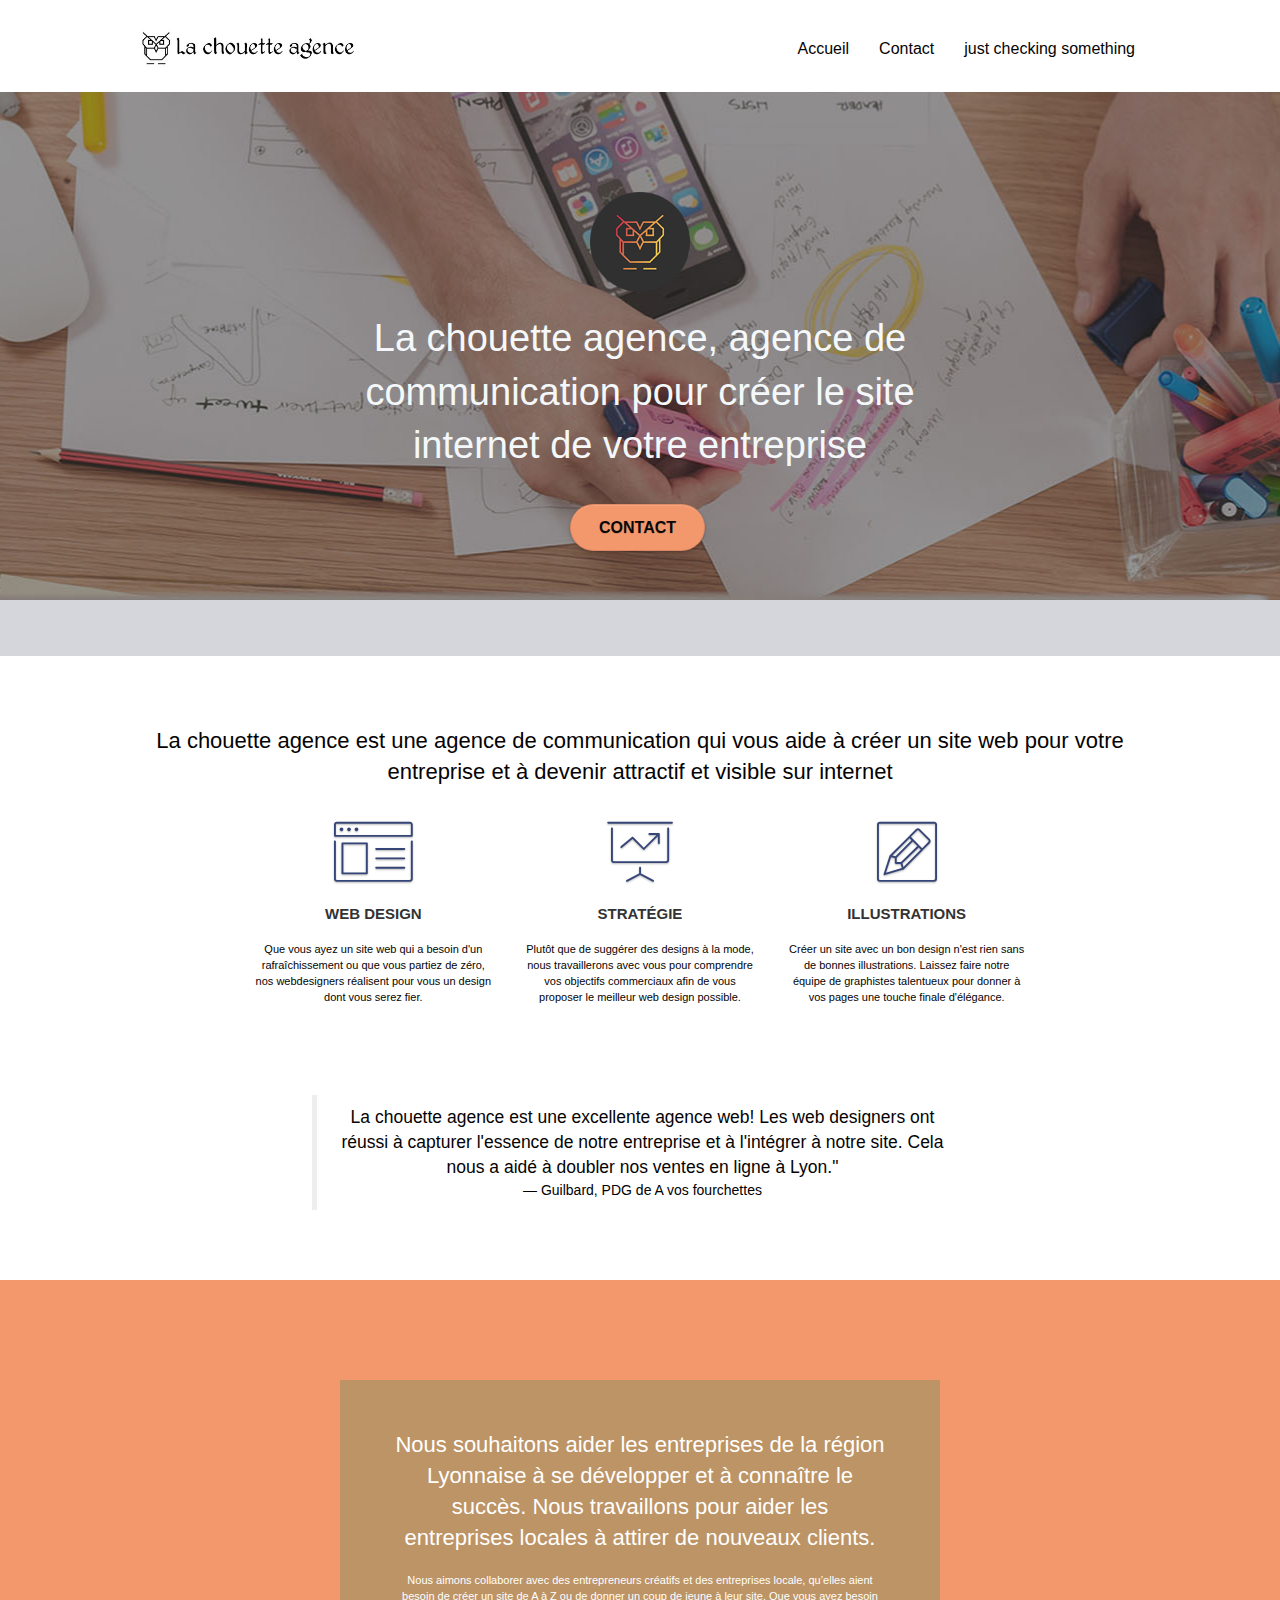
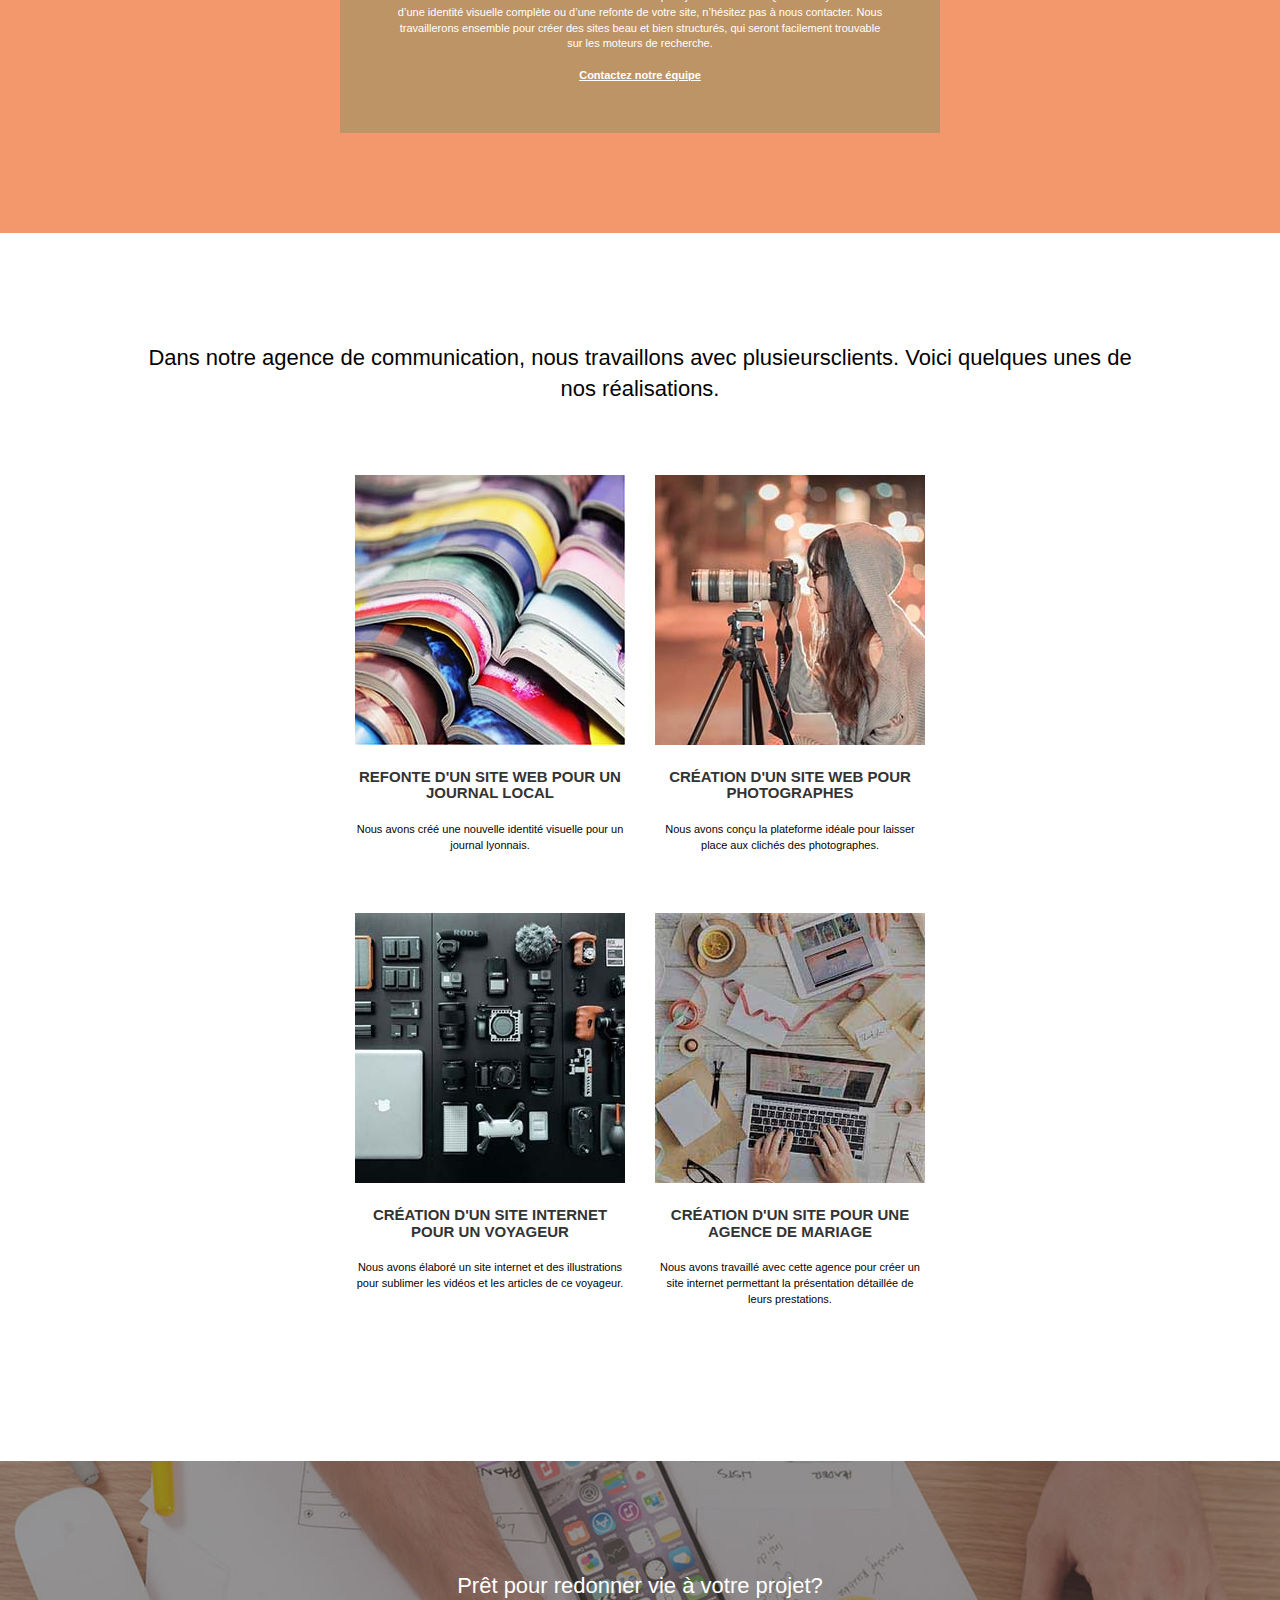
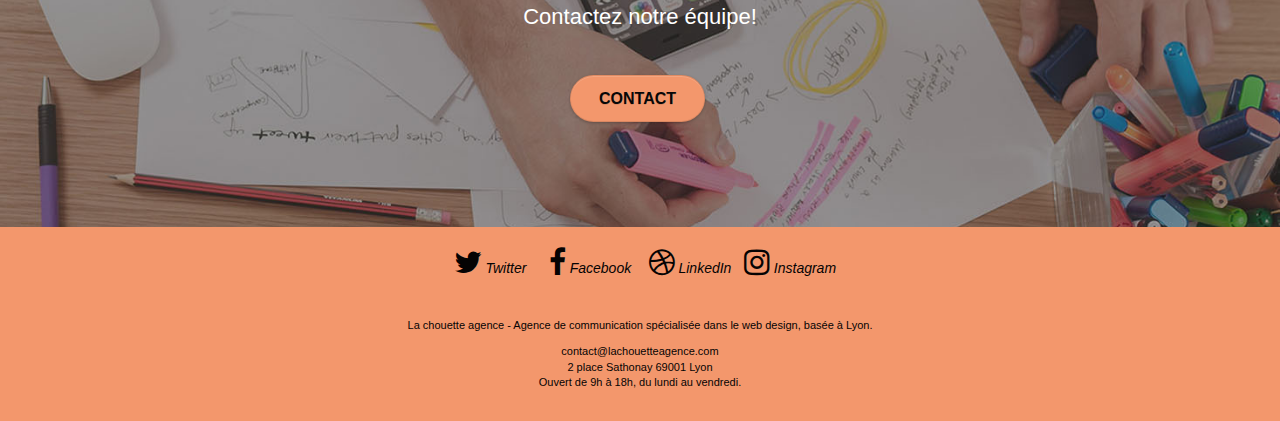
==== commit a38681a9: "just checking out something" ====
--- a/index.html
+++ b/index.html
@@ -34,6 +34,8 @@
 				        <ul class="site-navigation nav navbar-nav">
 					       <li><a href="index.html">Accueil</a></li>
 						   <li><a href="contact.html">Contact</a></li>
+						   <li><a href="contact.html">just checking something</a></li>
+
 				        </ul>
 			        </div>
 		        </nav>
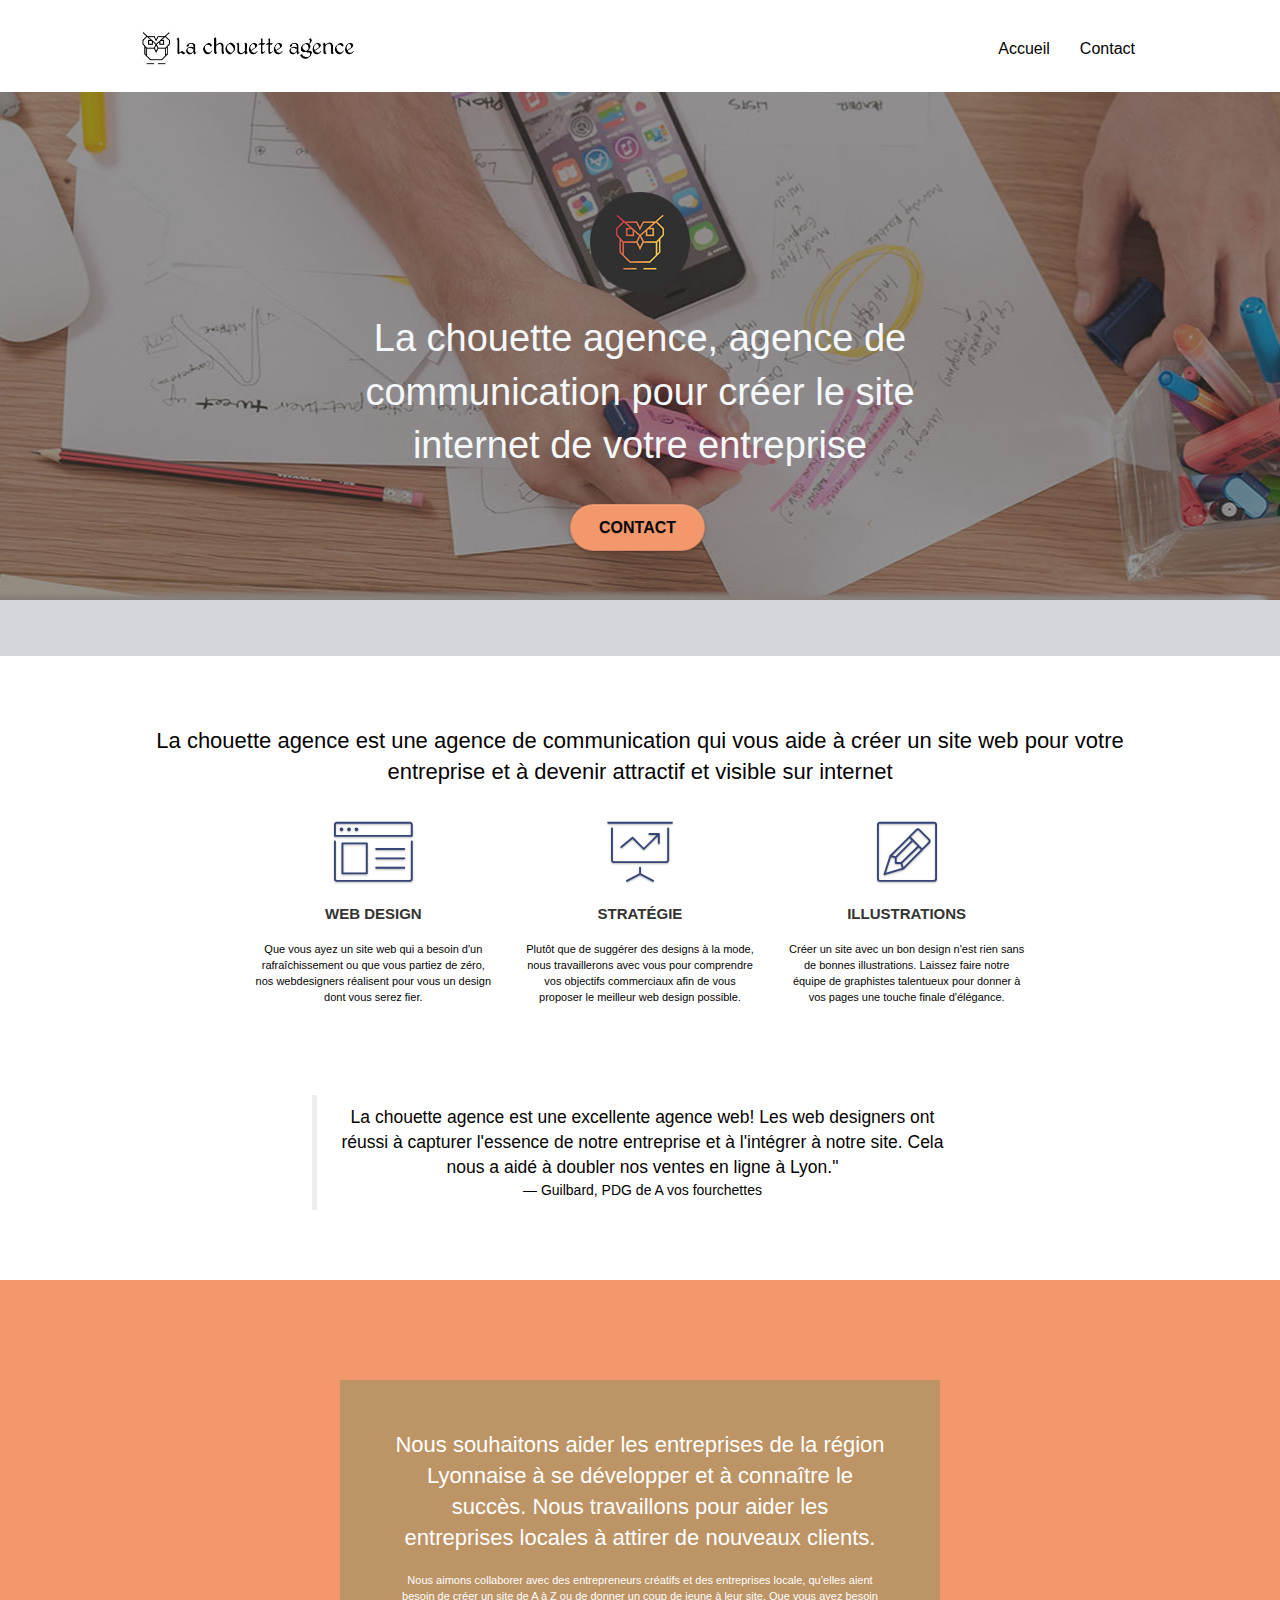
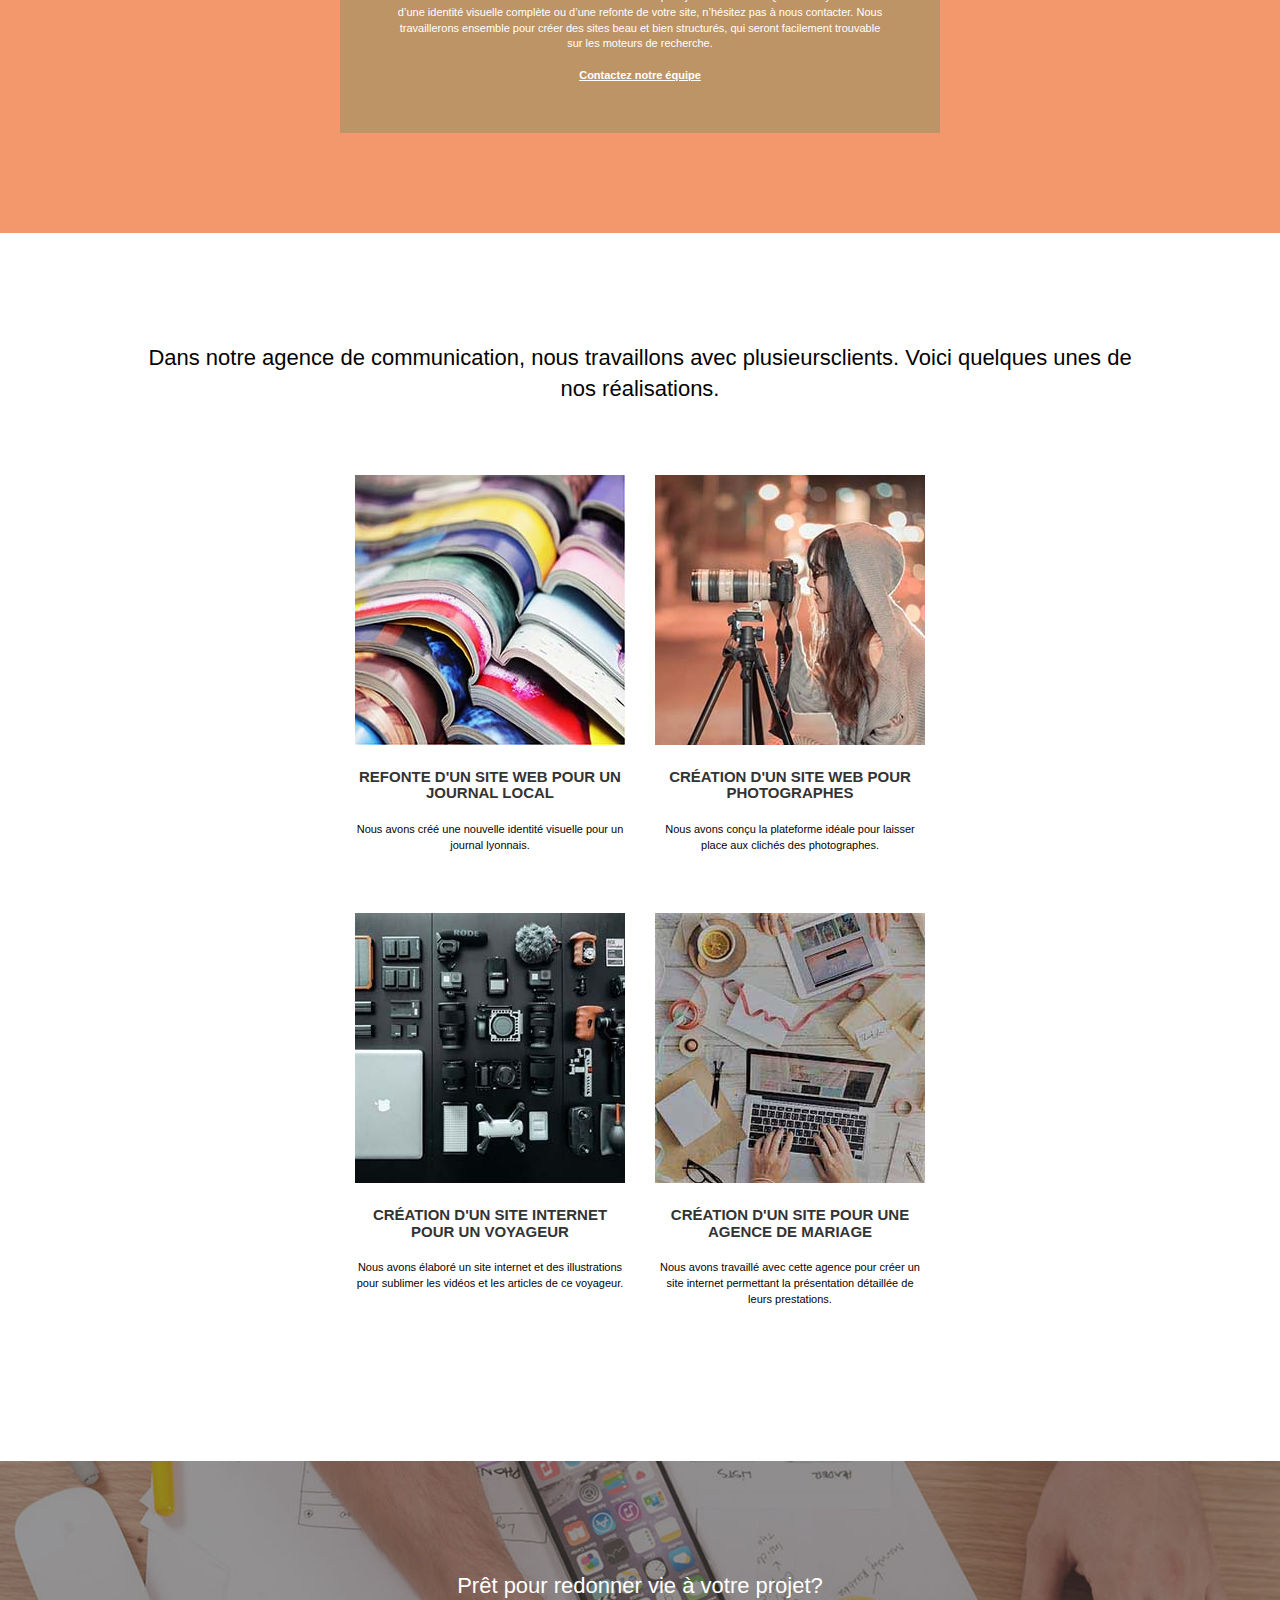
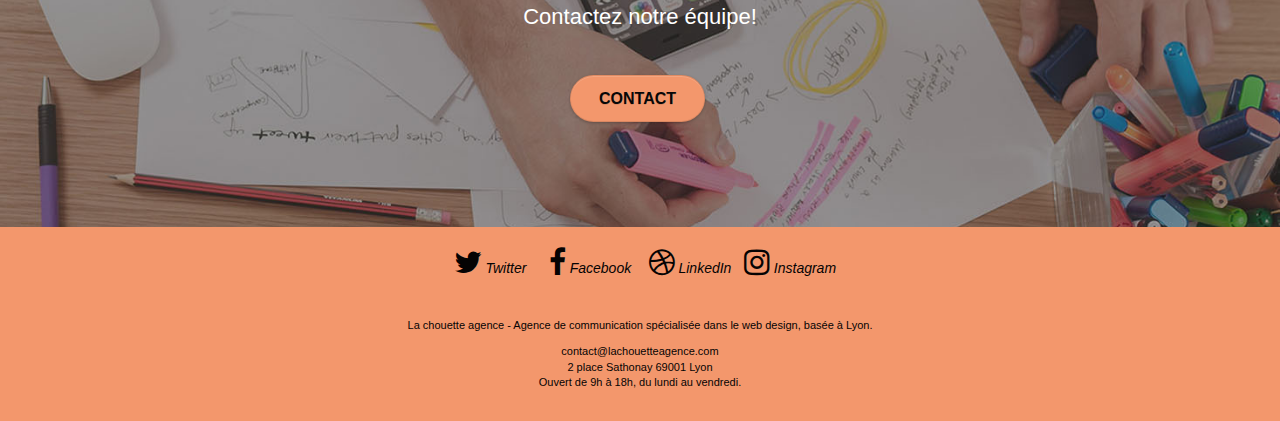
==== commit e4b963cc: "checking ok" ====
--- a/index.html
+++ b/index.html
@@ -34,8 +34,6 @@
 				        <ul class="site-navigation nav navbar-nav">
 					       <li><a href="index.html">Accueil</a></li>
 						   <li><a href="contact.html">Contact</a></li>
-						   <li><a href="contact.html">just checking something</a></li>
-
 				        </ul>
 			        </div>
 		        </nav>
